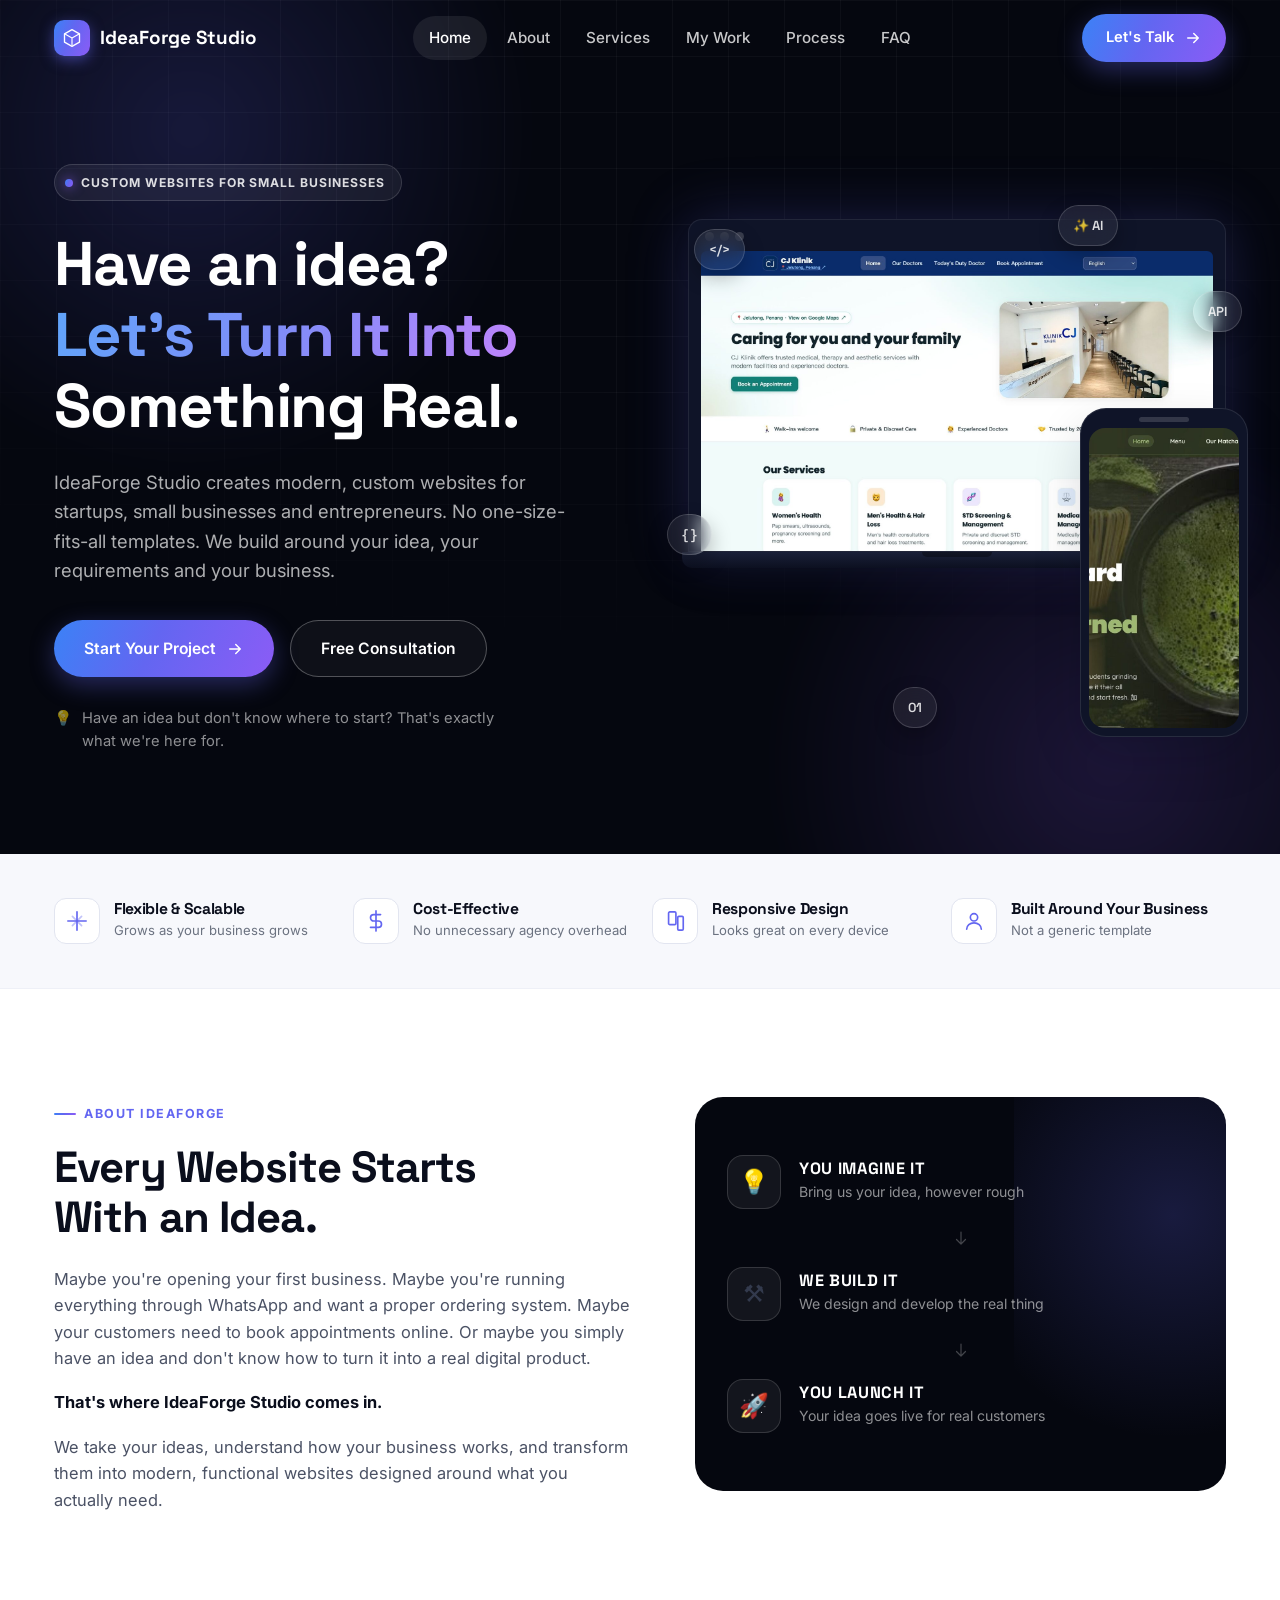
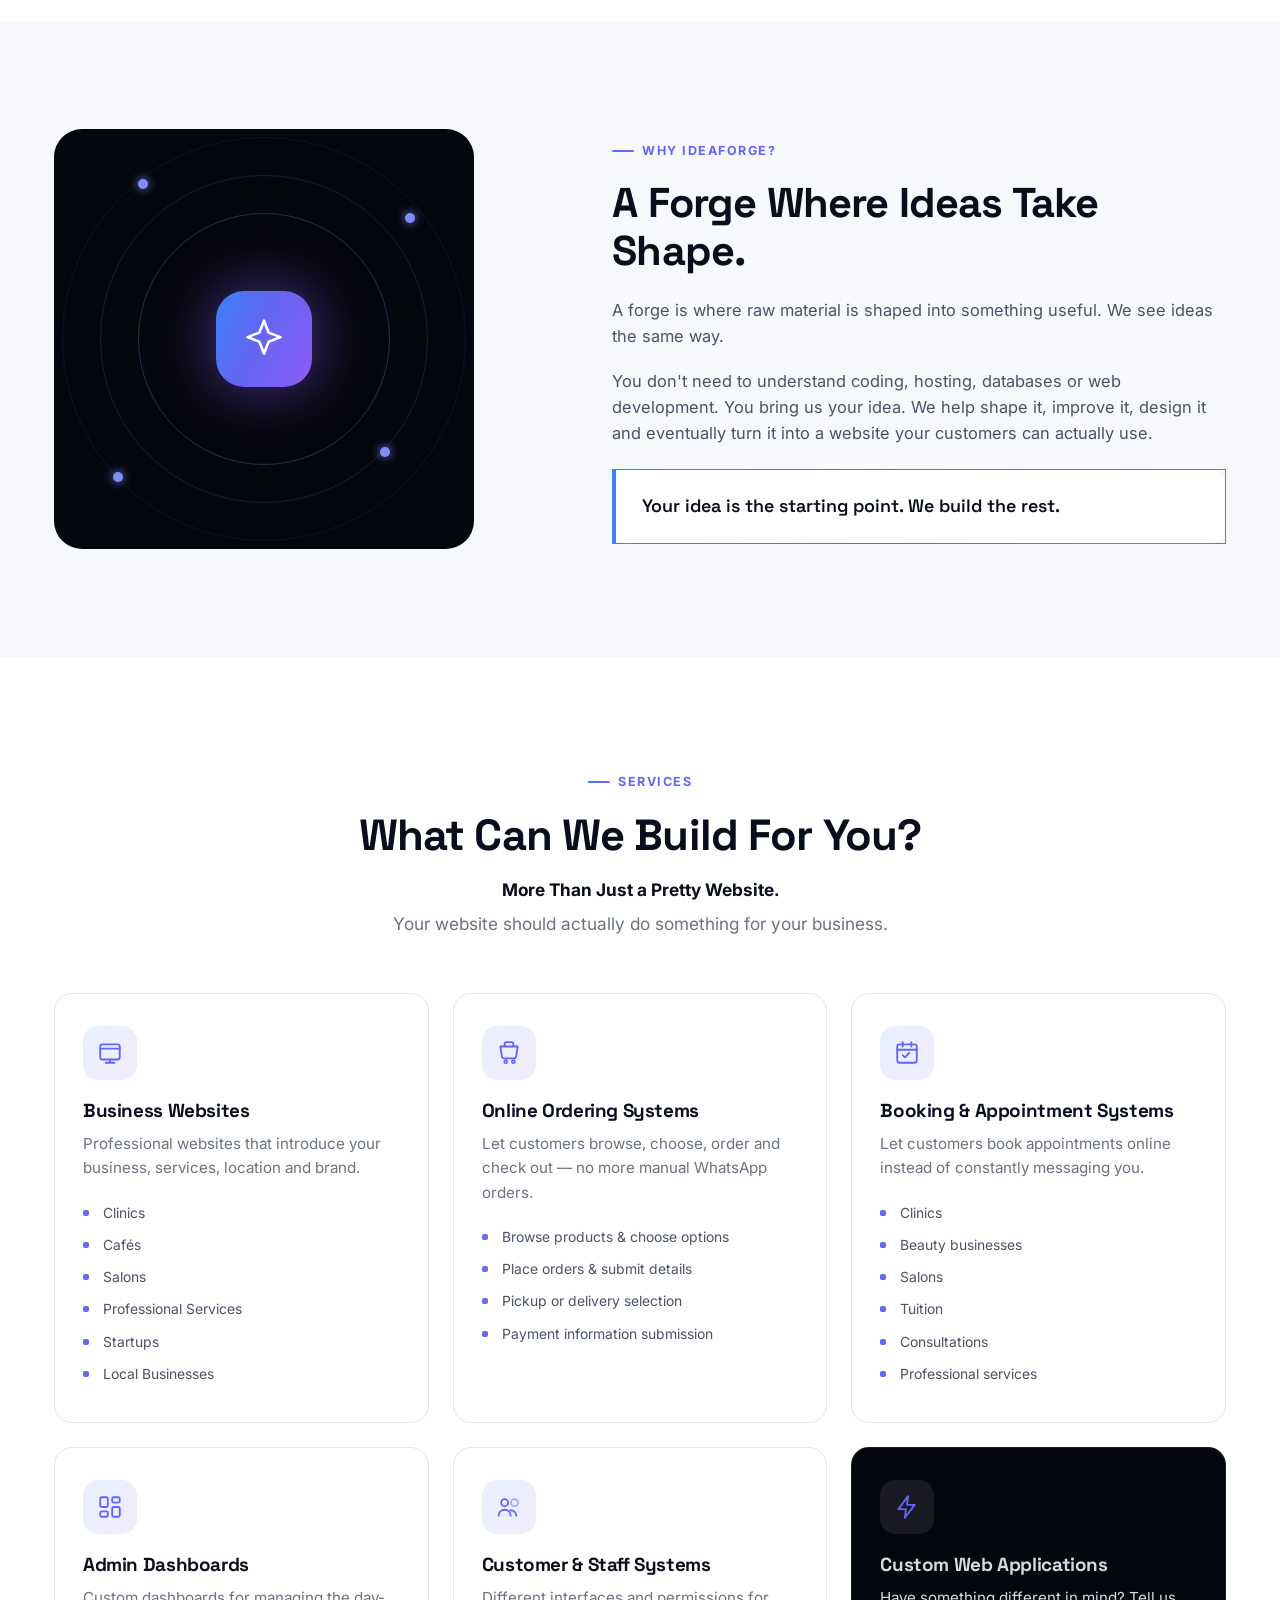
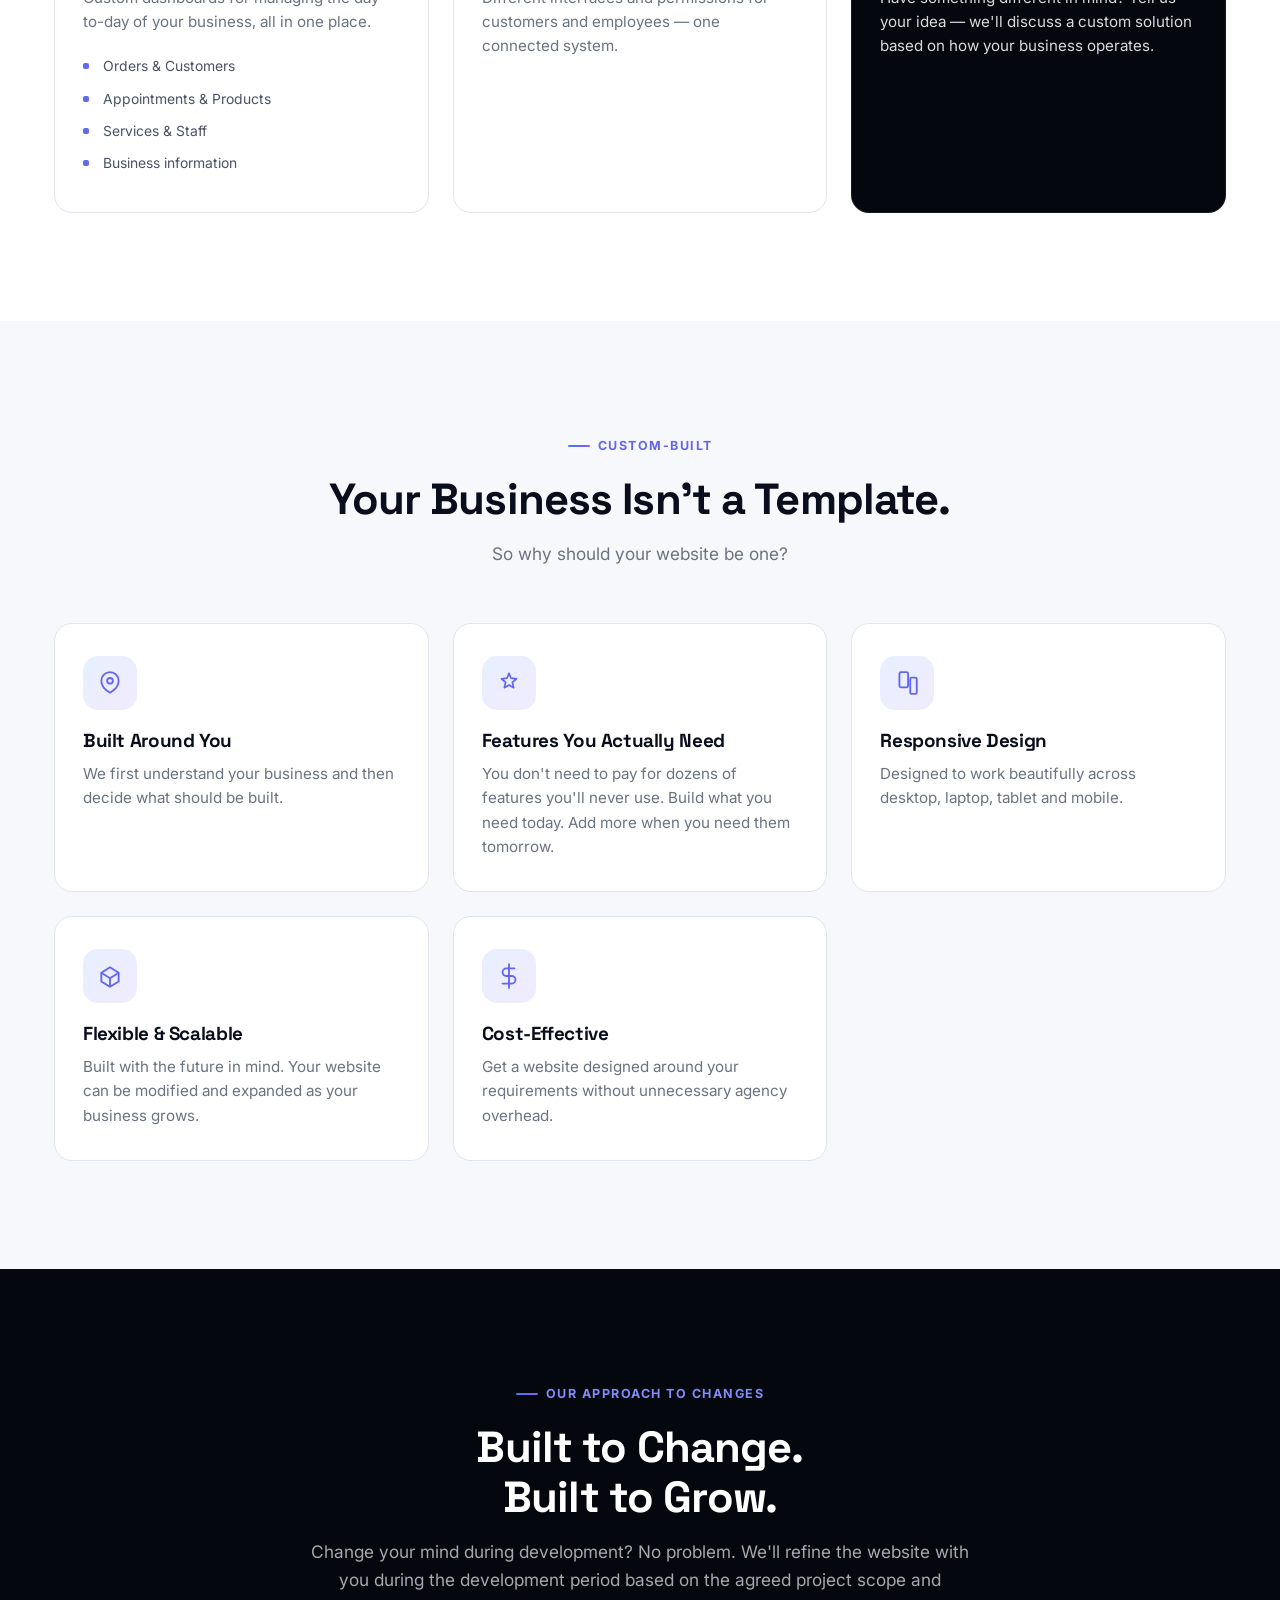
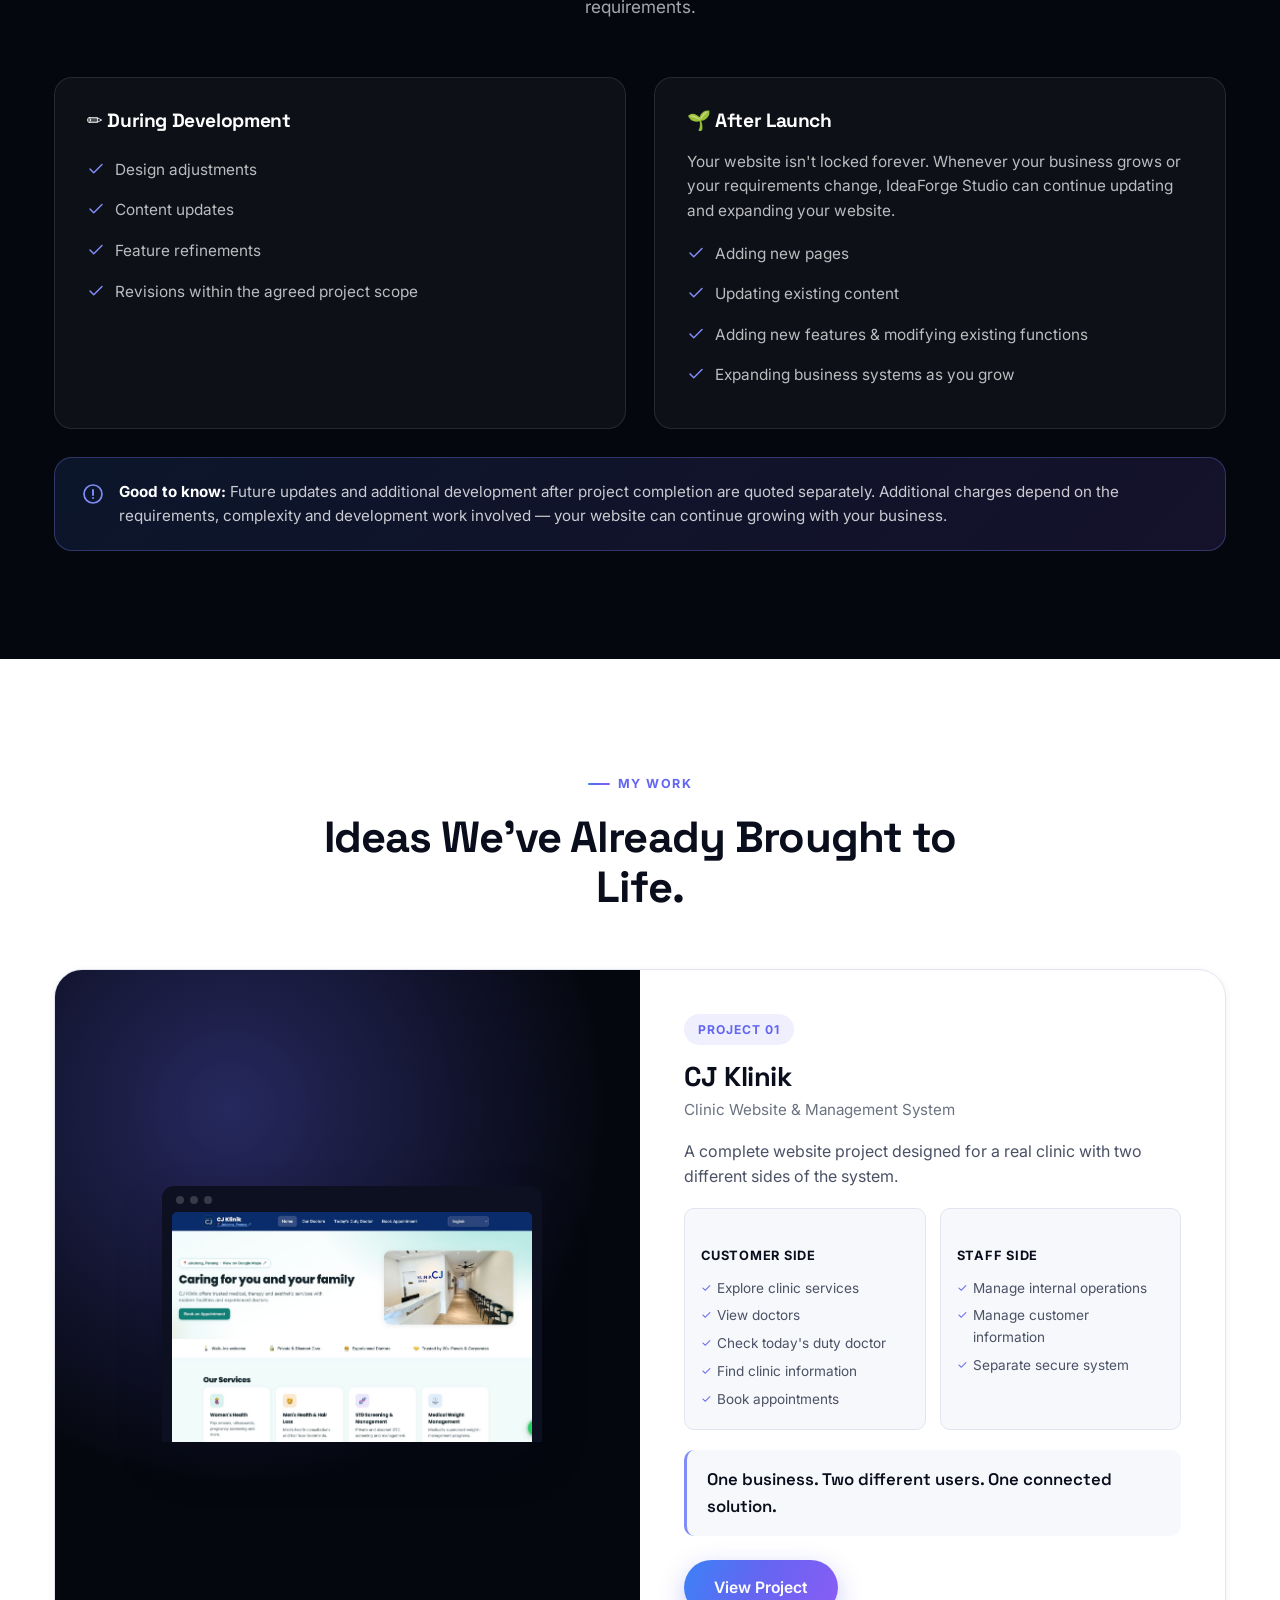
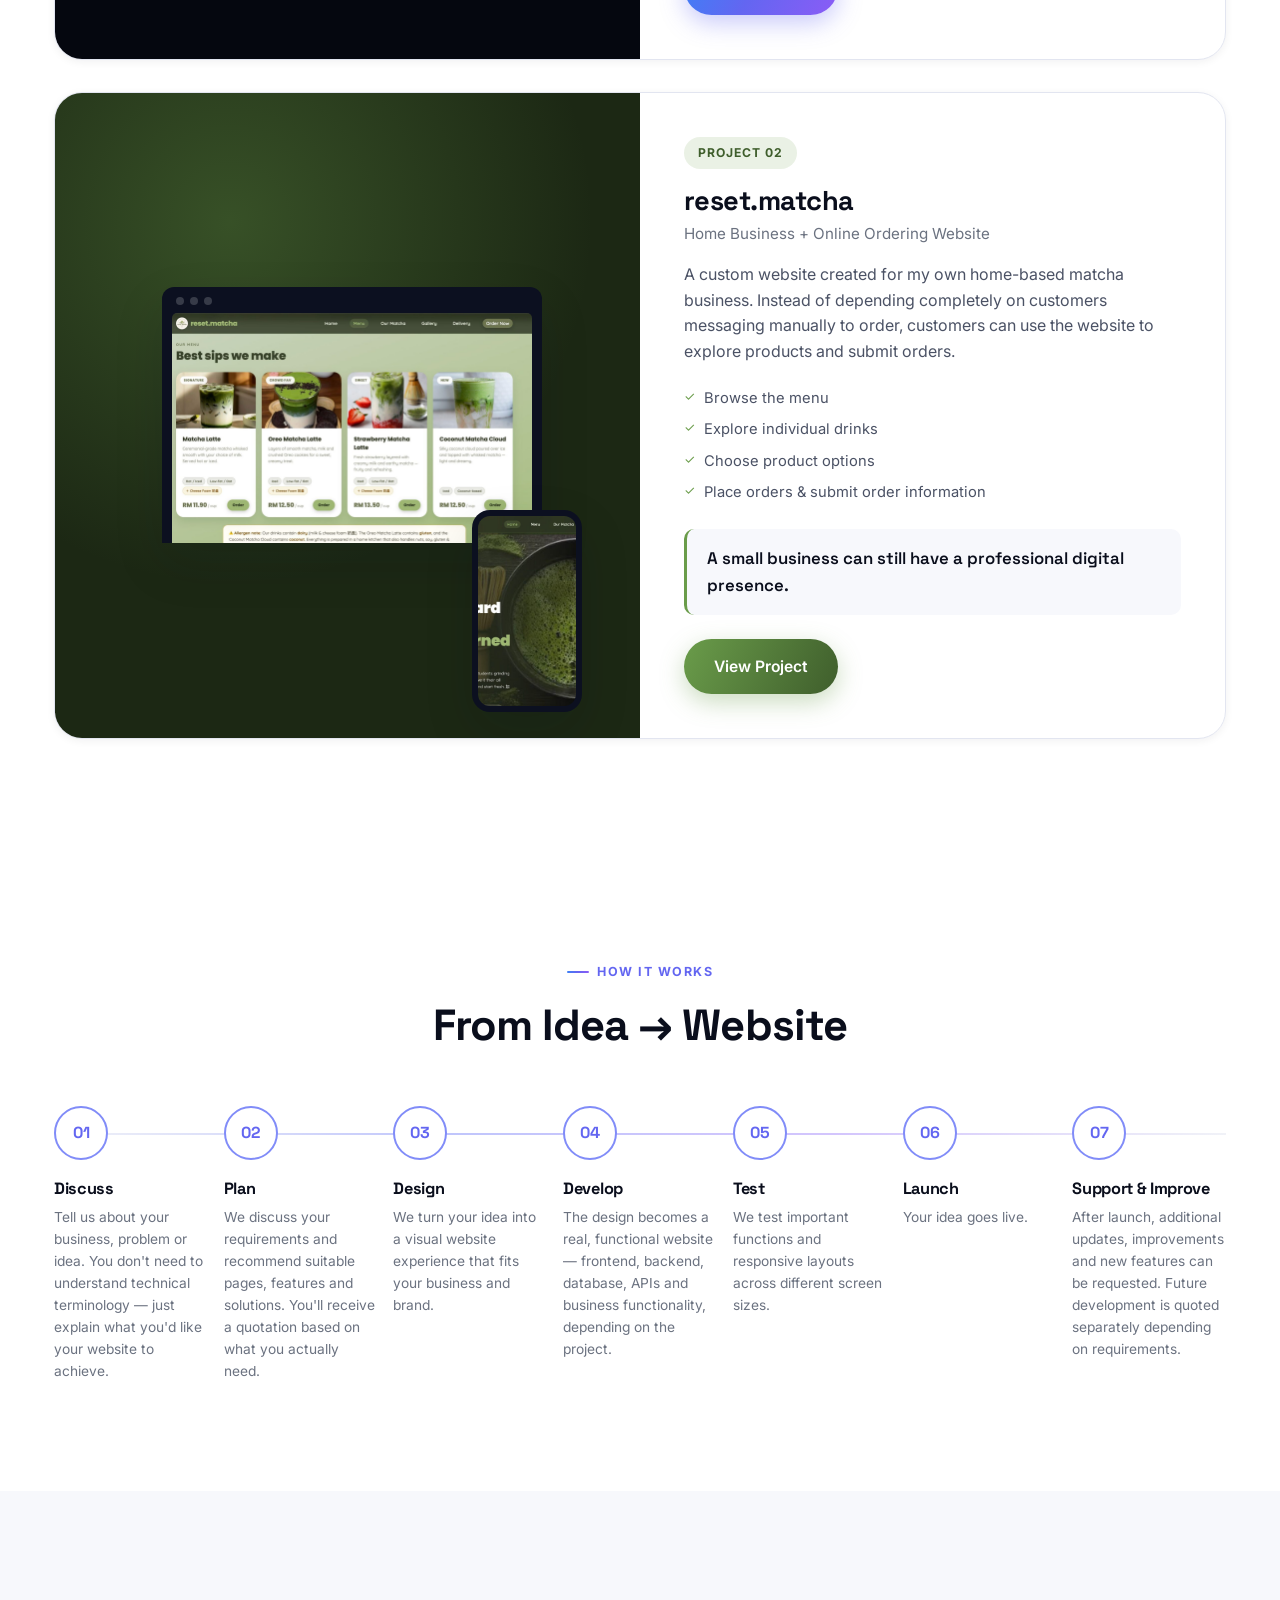
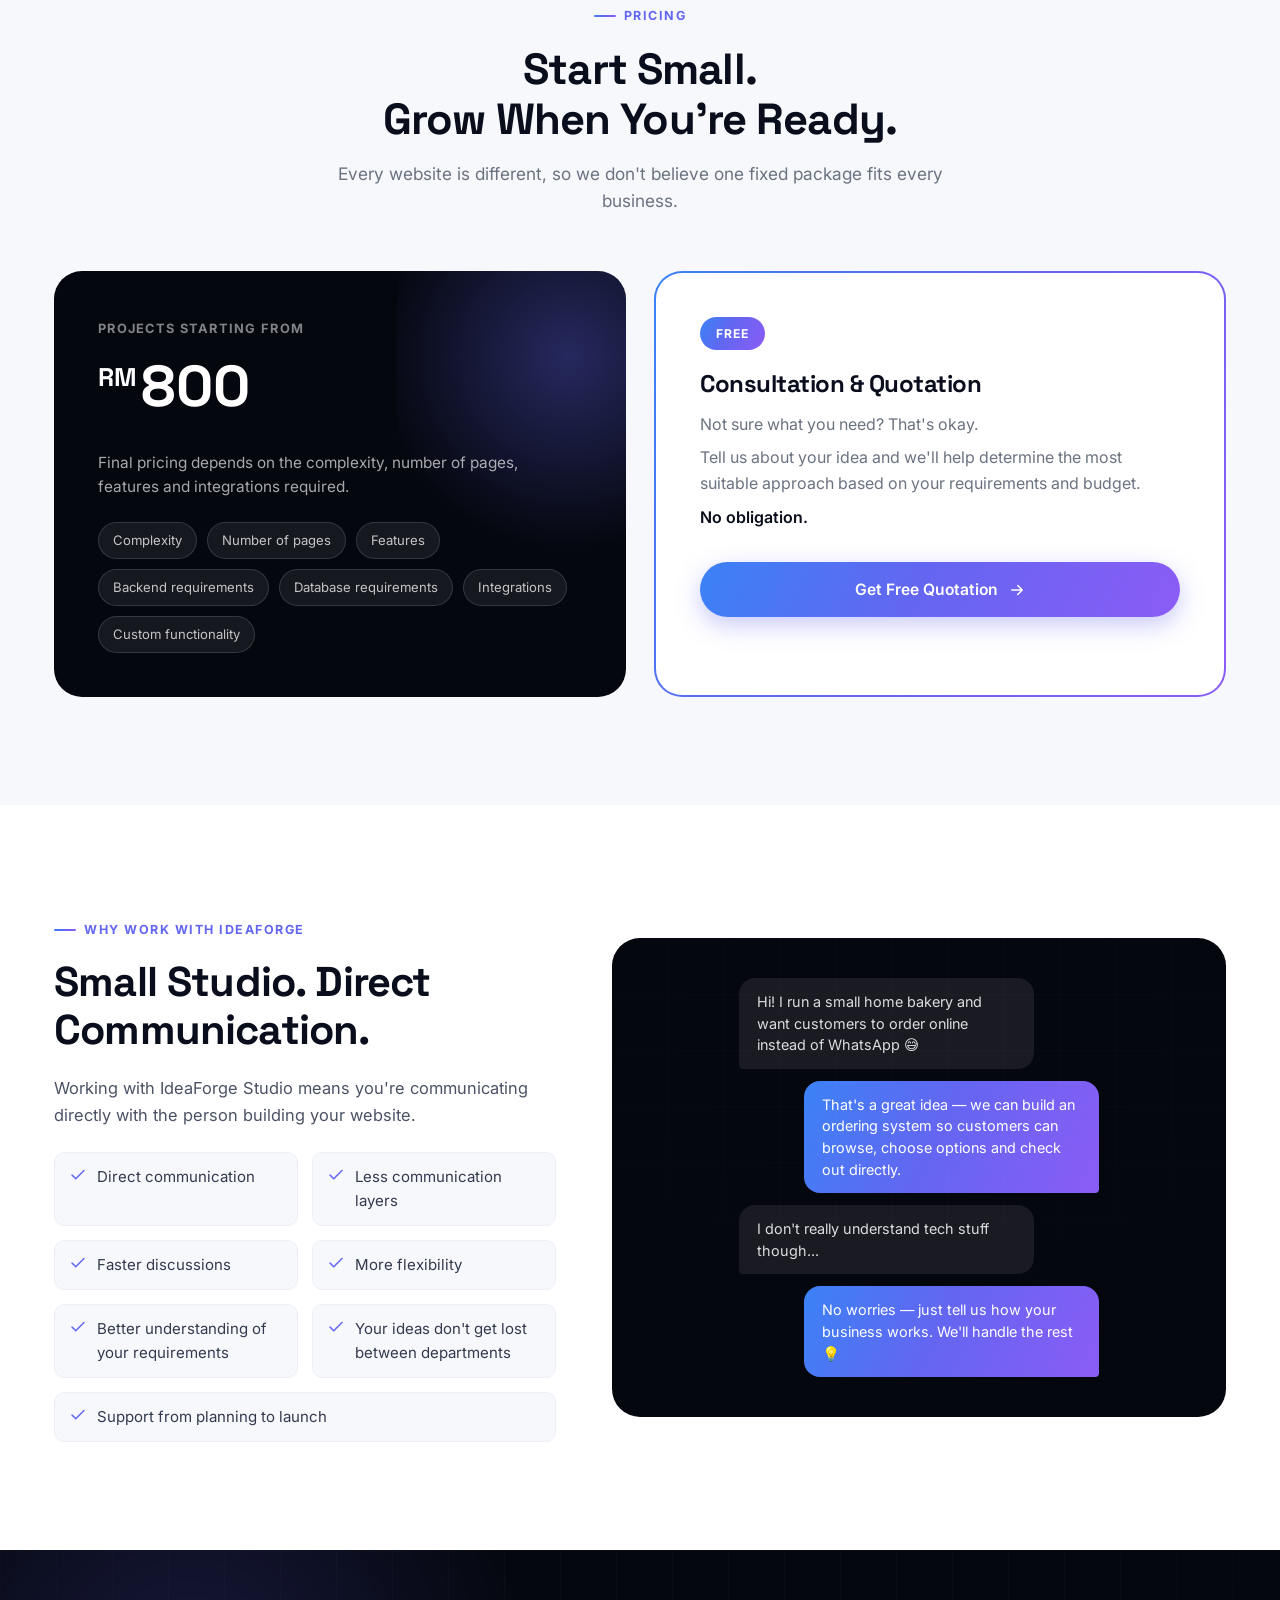
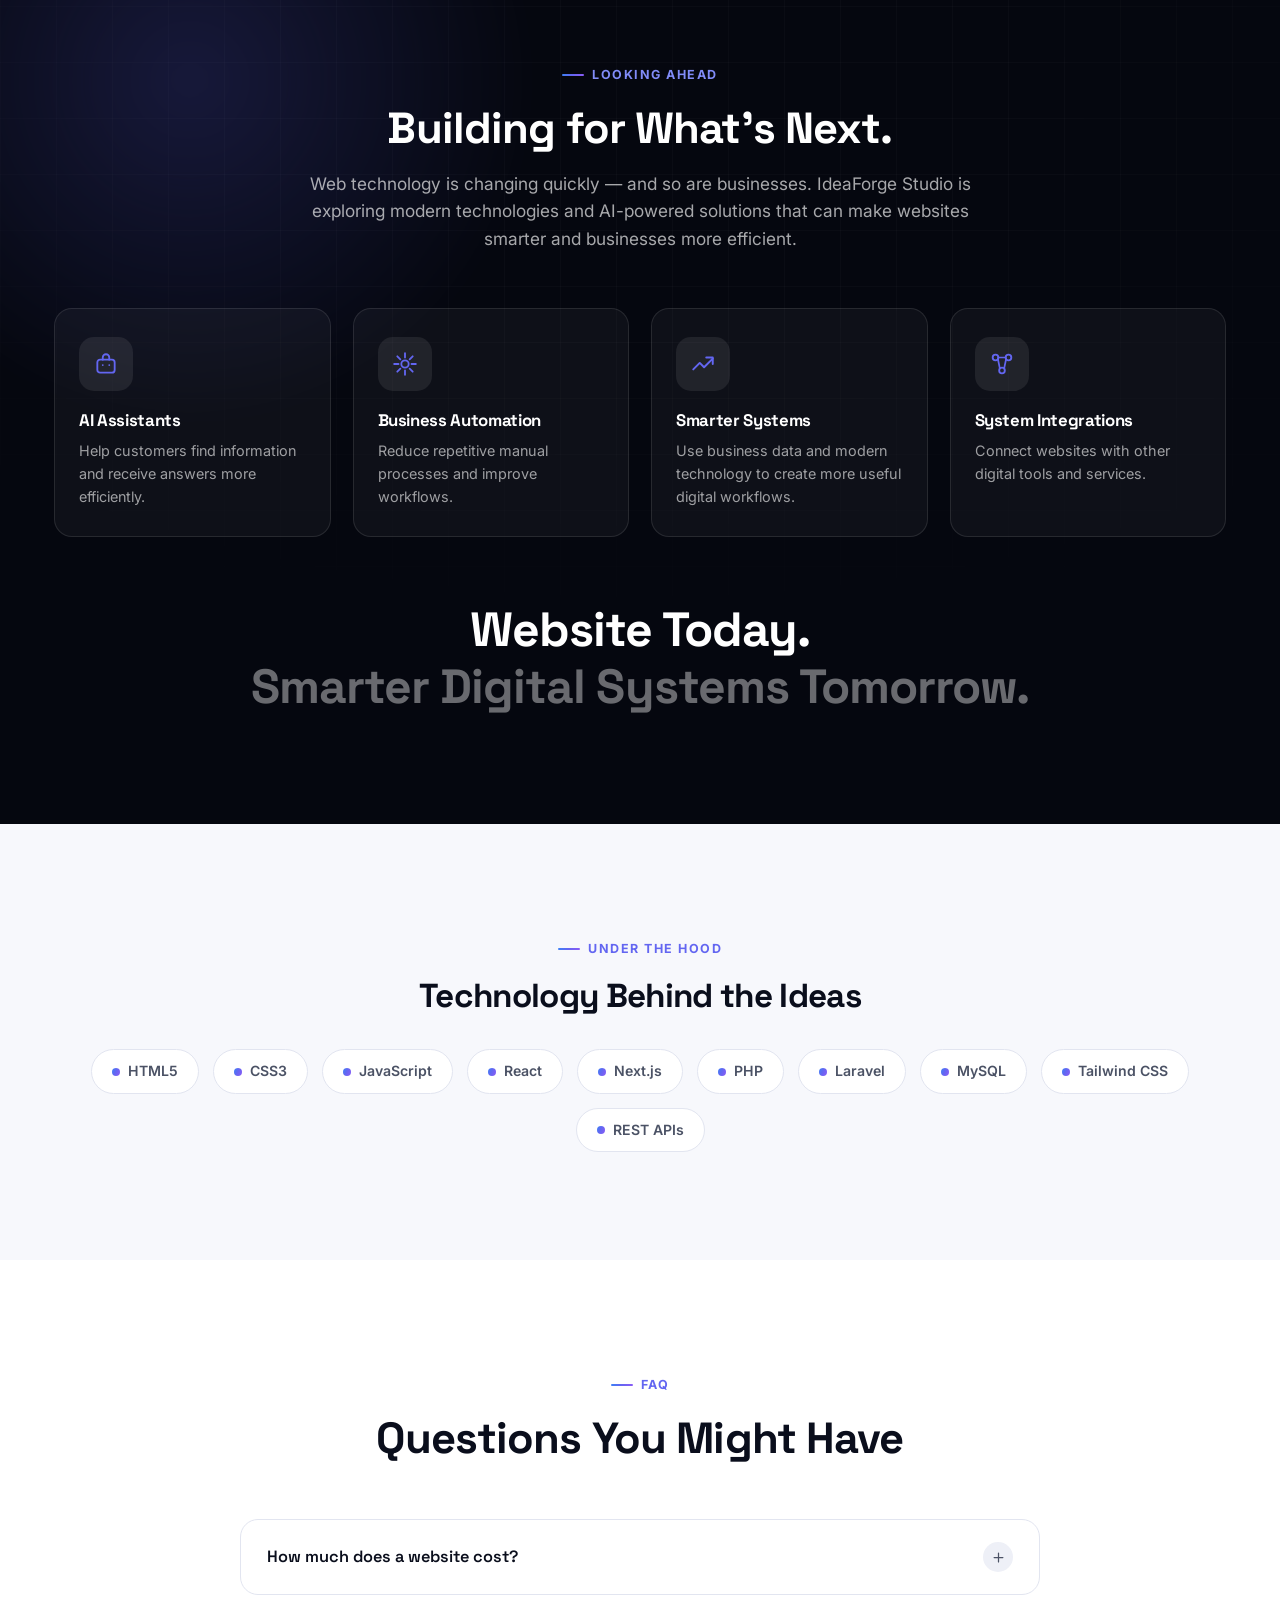
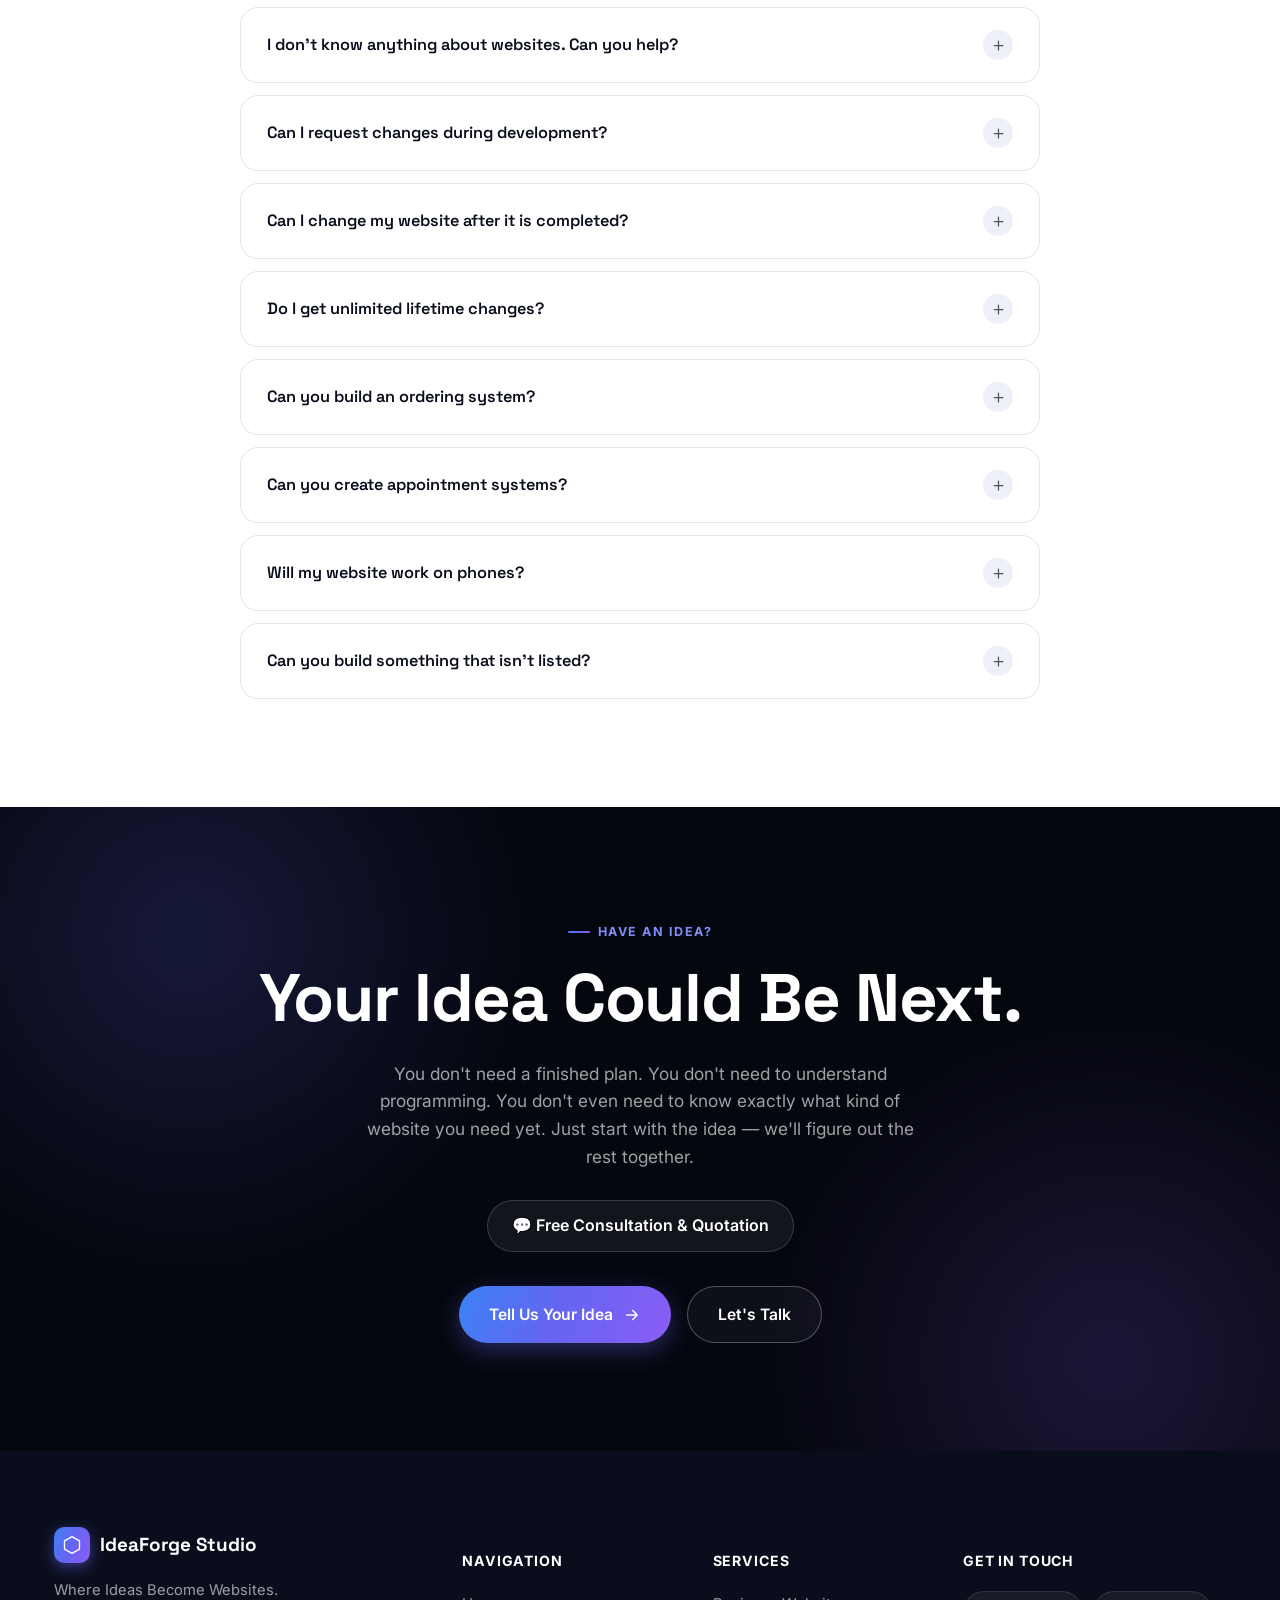
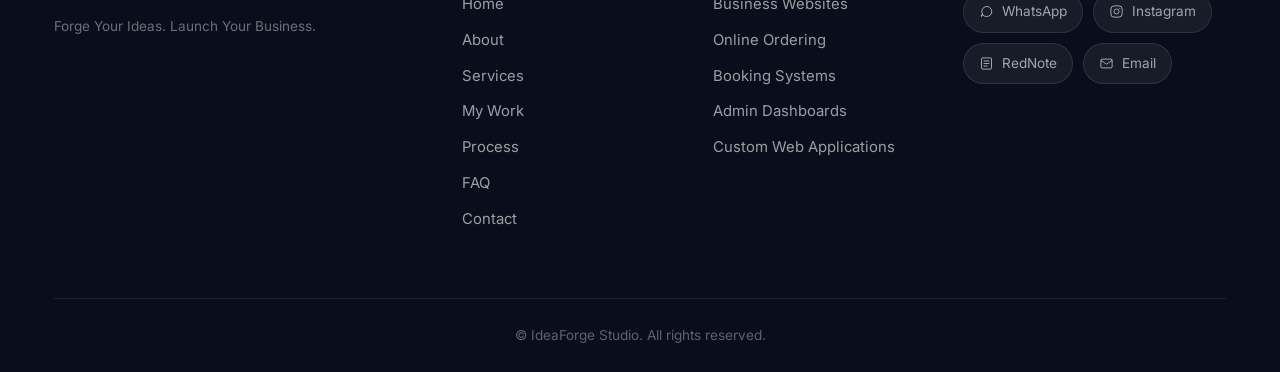
==== index.html @ 84e97a8a "Add files via upload" ====
<!DOCTYPE html>
<html lang="en">
<head>
<meta charset="UTF-8">
<meta name="viewport" content="width=device-width, initial-scale=1.0">
<title>IdeaForge Studio — Custom Websites for Startups &amp; Small Businesses</title>
<meta name="description" content="IdeaForge Studio builds custom websites, ordering systems, booking systems and admin dashboards for startups and small businesses. Projects start from RM800 with a free consultation and quotation.">
<meta name="keywords" content="web development studio, custom website, small business website, ordering system, booking system, admin dashboard, Malaysia web developer">
<meta name="author" content="IdeaForge Studio">

<!-- Open Graph -->
<meta property="og:type" content="website">
<meta property="og:title" content="IdeaForge Studio — Where Ideas Become Websites.">
<meta property="og:description" content="Custom websites, ordering systems, booking systems and admin dashboards for startups and small businesses. Projects start from RM800.">
<meta property="og:image" content="[data-uri]">

<meta name="theme-color" content="#05070f">
<link rel="icon" href="data:image/svg+xml,%3Csvg xmlns='http://www.w3.org/2000/svg' viewBox='0 0 100 100'%3E%3Cdefs%3E%3ClinearGradient id='g' x1='0' y1='0' x2='1' y2='1'%3E%3Cstop offset='0' stop-color='%233b82f6'/%3E%3Cstop offset='1' stop-color='%238b5cf6'/%3E%3C/linearGradient%3E%3C/defs%3E%3Crect rx='22' width='100' height='100' fill='url(%23g)'/%3E%3Ctext x='50' y='68' font-size='58' text-anchor='middle' fill='white' font-family='sans-serif' font-weight='bold'%3EI%3C/text%3E%3C/svg%3E">

<link rel="preconnect" href="https://fonts.googleapis.com">
<link rel="preconnect" href="https://fonts.gstatic.com" crossorigin>
<link href="https://fonts.googleapis.com/css2?family=Inter:wght@400;500;600;700;800&family=Space+Grotesk:wght@500;600;700&display=swap" rel="stylesheet">

<style>
/* ==========================================================================
   IdeaForge Studio — Stylesheet
   Where Ideas Become Websites.
   ========================================================================== */

/* -------------------------------- Reset -------------------------------- */
*, *::before, *::after { box-sizing: border-box; }
html, body, h1, h2, h3, h4, p, ul, ol, li, figure, blockquote { margin: 0; padding: 0; }
ul, ol { list-style: none; }
img, svg { display: block; max-width: 100%; }
a { color: inherit; text-decoration: none; }
button, input, textarea { font: inherit; color: inherit; }
button { cursor: pointer; background: none; border: none; }

/* ------------------------------ Variables ------------------------------- */
:root {
  /* Core palette */
  --navy-950: #05070f;
  --navy-900: #0a0e1c;
  --navy-800: #0f1428;
  --navy-700: #161d38;
  --navy-600: #1f2947;
  --indigo-500: #6366f1;
  --indigo-400: #818cf8;
  --blue-500: #3b82f6;
  --blue-400: #60a5fa;
  --violet-500: #8b5cf6;
  --violet-400: #a78bfa;
  --white: #ffffff;
  --gray-50: #f7f8fc;
  --gray-100: #eef0f7;
  --gray-200: #e2e5f0;
  --gray-300: #cbd1e1;
  --gray-500: #6b7280;
  --gray-600: #4b5265;
  --gray-700: #333a4d;

  /* Matcha (portfolio-only accent, NOT brand color) */
  --matcha-500: #6a9c4a;
  --matcha-700: #3f5e2c;
  --matcha-900: #1c2814;

  /* Gradients */
  --grad-primary: linear-gradient(115deg, #3b82f6 0%, #6366f1 45%, #8b5cf6 100%);
  --grad-primary-hover: linear-gradient(115deg, #2f6fe0 0%, #5457e0 45%, #7c46e0 100%);
  --grad-text: linear-gradient(115deg, #60a5fa 0%, #818cf8 50%, #c084fc 100%);
  --grad-radial-glow: radial-gradient(circle, rgba(99,102,241,0.35) 0%, rgba(99,102,241,0) 70%);
  --grad-border: linear-gradient(135deg, rgba(99,102,241,0.6), rgba(139,92,246,0.2));

  /* Elevation */
  --shadow-sm: 0 2px 8px rgba(10, 14, 28, 0.06);
  --shadow-md: 0 8px 24px rgba(10, 14, 28, 0.10);
  --shadow-lg: 0 20px 50px rgba(10, 14, 28, 0.14);
  --shadow-glow: 0 0 60px rgba(99, 102, 241, 0.25);

  /* Type */
  --font-display: 'Space Grotesk', 'Inter', system-ui, sans-serif;
  --font-body: 'Inter', system-ui, -apple-system, sans-serif;

  /* Layout */
  --container: 1220px;
  --radius-sm: 10px;
  --radius-md: 18px;
  --radius-lg: 28px;
  --radius-full: 999px;

  --nav-h: 76px;
}

/* -------------------------------- Base ---------------------------------- */
html { scroll-behavior: smooth; }
@media (prefers-reduced-motion: reduce) {
  html { scroll-behavior: auto; }
  *, *::before, *::after { animation-duration: 0.001ms !important; animation-iteration-count: 1 !important; transition-duration: 0.001ms !important; scroll-behavior: auto !important; }
}

body {
  font-family: var(--font-body);
  color: var(--gray-700);
  background: var(--white);
  line-height: 1.6;
  -webkit-font-smoothing: antialiased;
  overflow-x: hidden;
}

h1, h2, h3, h4 {
  font-family: var(--font-display);
  color: var(--navy-900);
  line-height: 1.15;
  letter-spacing: -0.02em;
  font-weight: 700;
}

.container {
  width: 100%;
  max-width: var(--container);
  margin: 0 auto;
  padding: 0 24px;
}

section { position: relative; }

.section-pad { padding: 108px 0; }
@media (max-width: 768px) {
  .section-pad { padding: 72px 0; }
}

.grad-text {
  background: var(--grad-text);
  -webkit-background-clip: text;
  background-clip: text;
  color: transparent;
}

.eyebrow {
  display: inline-flex;
  align-items: center;
  gap: 8px;
  font-size: 12.5px;
  font-weight: 700;
  letter-spacing: 0.12em;
  text-transform: uppercase;
  color: var(--indigo-500);
  margin-bottom: 18px;
}
.eyebrow::before {
  content: '';
  width: 22px;
  height: 2px;
  background: var(--grad-primary);
  border-radius: 2px;
  display: inline-block;
}

.section-head {
  max-width: 680px;
  margin-bottom: 56px;
}
.section-head.center { margin-left: auto; margin-right: auto; text-align: center; }
.section-head h2 { font-size: clamp(2rem, 3.4vw, 2.85rem); margin-bottom: 16px; }
.section-head p { font-size: 1.08rem; color: var(--gray-500); }

.section-head.on-dark h2 { color: var(--white); }
.section-head.on-dark p { color: rgba(255,255,255,0.65); }
.section-head.on-dark .eyebrow { color: var(--indigo-400); }

/* Subtle grid / dot background pattern helper */
.pattern-grid {
  background-image:
    linear-gradient(rgba(99,102,241,0.06) 1px, transparent 1px),
    linear-gradient(90deg, rgba(99,102,241,0.06) 1px, transparent 1px);
  background-size: 44px 44px;
}
.pattern-dots {
  background-image: radial-gradient(rgba(99,102,241,0.18) 1.4px, transparent 1.4px);
  background-size: 26px 26px;
}

/* ------------------------------- Buttons -------------------------------- */
.btn {
  display: inline-flex;
  align-items: center;
  justify-content: center;
  gap: 10px;
  padding: 15px 30px;
  border-radius: var(--radius-full);
  font-weight: 600;
  font-size: 0.98rem;
  white-space: nowrap;
  transition: transform 0.28s cubic-bezier(.2,.8,.2,1), box-shadow 0.28s ease, background 0.28s ease, color 0.28s ease, border-color .28s ease;
  will-change: transform;
}
.btn svg { width: 18px; height: 18px; flex-shrink: 0; transition: transform 0.3s ease; }

.btn-primary {
  background: var(--grad-primary);
  color: var(--white);
  box-shadow: 0 8px 24px rgba(99,102,241,0.35);
}
.btn-primary:hover {
  transform: translateY(-3px);
  box-shadow: 0 14px 34px rgba(99,102,241,0.45);
}
.btn-primary:hover svg { transform: translateX(3px); }

.btn-secondary {
  background: rgba(255,255,255,0.06);
  color: var(--navy-900);
  border: 1.5px solid var(--gray-200);
}
.btn-secondary:hover {
  border-color: var(--indigo-400);
  transform: translateY(-3px);
  box-shadow: var(--shadow-md);
}

.btn-ghost-light {
  color: var(--white);
  border: 1.5px solid rgba(255,255,255,0.28);
  background: rgba(255,255,255,0.04);
}
.btn-ghost-light:hover {
  border-color: rgba(255,255,255,0.6);
  transform: translateY(-3px);
  background: rgba(255,255,255,0.09);
}

.btn-block { width: 100%; }

/* -------------------------------- Navbar --------------------------------- */
.navbar {
  position: fixed;
  top: 0; left: 0; right: 0;
  z-index: 900;
  height: var(--nav-h);
  display: flex;
  align-items: center;
  background: rgba(5, 7, 15, 0.0);
  transition: background 0.35s ease, box-shadow 0.35s ease, backdrop-filter 0.35s ease, height 0.35s ease;
}
.navbar.is-scrolled {
  background: rgba(8, 10, 22, 0.72);
  backdrop-filter: blur(16px) saturate(140%);
  -webkit-backdrop-filter: blur(16px) saturate(140%);
  box-shadow: 0 1px 0 rgba(255,255,255,0.06), 0 10px 30px rgba(5,7,15,0.35);
  height: 68px;
}
.navbar .container {
  display: flex;
  align-items: center;
  justify-content: space-between;
  gap: 24px;
}

.brand {
  display: flex;
  align-items: center;
  gap: 10px;
  font-family: var(--font-display);
  font-weight: 700;
  font-size: 1.18rem;
  color: var(--white);
}
.brand-mark {
  width: 36px; height: 36px;
  border-radius: 10px;
  background: var(--grad-primary);
  display: flex; align-items: center; justify-content: center;
  box-shadow: 0 4px 14px rgba(99,102,241,0.5);
  flex-shrink: 0;
}
.brand-mark svg { width: 20px; height: 20px; color: white; }

.nav-links {
  display: flex;
  align-items: center;
  gap: 4px;
}
.nav-links a {
  color: rgba(255,255,255,0.78);
  font-size: 0.95rem;
  font-weight: 500;
  padding: 10px 16px;
  border-radius: var(--radius-full);
  transition: color 0.25s ease, background 0.25s ease;
}
.nav-links a:hover, .nav-links a.active {
  color: var(--white);
  background: rgba(255,255,255,0.08);
}

.nav-cta { display: flex; align-items: center; gap: 14px; }
.nav-cta .btn-primary { padding: 12px 24px; font-size: 0.92rem; }

.hamburger {
  display: none;
  width: 42px; height: 42px;
  border-radius: 10px;
  align-items: center; justify-content: center;
  background: rgba(255,255,255,0.08);
  flex-direction: column;
  gap: 5px;
}
.hamburger span {
  width: 20px; height: 2px;
  background: var(--white);
  border-radius: 2px;
  transition: transform 0.3s ease, opacity 0.3s ease;
}
.hamburger.is-active span:nth-child(1) { transform: translateY(7px) rotate(45deg); }
.hamburger.is-active span:nth-child(2) { opacity: 0; }
.hamburger.is-active span:nth-child(3) { transform: translateY(-7px) rotate(-45deg); }

.mobile-menu {
  position: fixed;
  inset: 0;
  z-index: 890;
  background: rgba(6, 8, 18, 0.98);
  backdrop-filter: blur(20px);
  display: flex;
  flex-direction: column;
  justify-content: center;
  padding: 32px;
  transform: translateY(-100%);
  opacity: 0;
  transition: transform 0.4s cubic-bezier(.2,.8,.2,1), opacity 0.4s ease;
  pointer-events: none;
}
.mobile-menu.is-open {
  transform: translateY(0);
  opacity: 1;
  pointer-events: auto;
}
.mobile-menu a {
  display: block;
  font-family: var(--font-display);
  font-size: 1.9rem;
  font-weight: 600;
  color: var(--white);
  padding: 14px 0;
  border-bottom: 1px solid rgba(255,255,255,0.08);
}
.mobile-menu .btn-primary { margin-top: 28px; }

@media (max-width: 980px) {
  .nav-links { display: none; }
  .nav-cta .btn-primary { display: none; }
  .hamburger { display: flex; }
}

/* --------------------------------- Hero ---------------------------------- */
.hero {
  position: relative;
  padding: calc(var(--nav-h) + 88px) 0 100px;
  background: var(--navy-950);
  overflow: hidden;
  color: var(--white);
}
.hero-bg-grid {
  position: absolute; inset: 0;
  background-image:
    linear-gradient(rgba(255,255,255,0.035) 1px, transparent 1px),
    linear-gradient(90deg, rgba(255,255,255,0.035) 1px, transparent 1px);
  background-size: 56px 56px;
  mask-image: radial-gradient(ellipse 80% 60% at 50% 20%, black 40%, transparent 100%);
  pointer-events: none;
}
.hero-glow {
  position: absolute;
  width: 700px; height: 700px;
  border-radius: 50%;
  filter: blur(10px);
  pointer-events: none;
  opacity: 0.55;
}
.hero-glow.one { background: var(--grad-radial-glow); top: -220px; left: -160px; }
.hero-glow.two {
  background: radial-gradient(circle, rgba(139,92,246,0.32) 0%, rgba(139,92,246,0) 70%);
  bottom: -260px; right: -180px;
}

.hero .container {
  position: relative;
  z-index: 2;
  display: grid;
  grid-template-columns: 1.05fr 0.95fr;
  gap: 40px;
  align-items: center;
}

.hero-badge {
  display: inline-flex;
  align-items: center;
  gap: 8px;
  padding: 8px 16px 8px 10px;
  border-radius: var(--radius-full);
  background: rgba(255,255,255,0.06);
  border: 1px solid rgba(255,255,255,0.14);
  font-size: 0.76rem;
  font-weight: 700;
  letter-spacing: 0.08em;
  text-transform: uppercase;
  color: rgba(255,255,255,0.85);
  margin-bottom: 28px;
}
.hero-badge .dot {
  width: 8px; height: 8px; border-radius: 50%;
  background: var(--grad-primary);
  box-shadow: 0 0 12px rgba(139,92,246,0.9);
}

.hero h1 {
  color: var(--white);
  font-size: clamp(2.5rem, 5vw, 3.85rem);
  margin-bottom: 26px;
}

.hero-sub {
  font-size: 1.15rem;
  color: rgba(255,255,255,0.68);
  max-width: 520px;
  margin-bottom: 34px;
}

.hero-ctas {
  display: flex;
  flex-wrap: wrap;
  gap: 16px;
  margin-bottom: 30px;
}

.hero-note {
  display: flex;
  gap: 10px;
  align-items: flex-start;
  font-size: 0.92rem;
  color: rgba(255,255,255,0.55);
  max-width: 440px;
}

/* Hero visual: device mockups */
.hero-visual {
  position: relative;
  min-height: 480px;
}

.floating-chip {
  position: absolute;
  display: flex;
  align-items: center;
  gap: 8px;
  padding: 9px 14px;
  border-radius: var(--radius-full);
  background: rgba(255,255,255,0.07);
  border: 1px solid rgba(255,255,255,0.16);
  backdrop-filter: blur(10px);
  font-family: var(--font-display);
  font-size: 0.82rem;
  font-weight: 600;
  color: rgba(255,255,255,0.85);
  box-shadow: 0 8px 20px rgba(0,0,0,0.25);
  animation: float 6s ease-in-out infinite;
  z-index: 3;
}
.floating-chip svg { width: 15px; height: 15px; color: var(--indigo-400); }
.chip-1 { top: 2%; left: 1%; animation-delay: 0s; }
.chip-2 { top: -3%; right: 20%; animation-delay: 1.2s; }
.chip-3 { bottom: 30%; left: -4%; animation-delay: 2.1s; }
.chip-4 { bottom: -6%; left: 38%; animation-delay: 0.6s; }
.chip-5 { top: 15%; right: -3%; animation-delay: 1.8s; }

@keyframes float {
  0%, 100% { transform: translateY(0px); }
  50% { transform: translateY(-14px); }
}

.laptop-mock {
  position: relative;
  z-index: 2;
  margin: 0 auto;
  width: 100%;
  max-width: 560px;
}
.laptop-screen {
  background: var(--navy-800);
  border-radius: 14px 14px 0 0;
  padding: 12px 12px 0;
  box-shadow: var(--shadow-lg), var(--shadow-glow);
  border: 1px solid rgba(255,255,255,0.08);
}
.laptop-screen .browser-bar {
  display: flex;
  align-items: center;
  gap: 6px;
  padding: 0 4px 10px;
}
.browser-bar span { width: 9px; height: 9px; border-radius: 50%; background: rgba(255,255,255,0.18); }
.laptop-screen img {
  width: 100%;
  border-radius: 6px 6px 0 0;
  display: block;
  object-fit: cover;
  object-position: top;
  height: 300px;
}
.laptop-base {
  height: 16px;
  background: linear-gradient(180deg, #1a2038, #0c1020);
  border-radius: 0 0 10px 10px;
  position: relative;
  margin: 0 -6px;
}
.laptop-base::after {
  content: '';
  position: absolute;
  left: 50%; top: 0;
  transform: translateX(-50%);
  width: 70px; height: 5px;
  background: rgba(0,0,0,0.35);
  border-radius: 0 0 6px 6px;
}

.phone-mock {
  position: absolute;
  right: -4%;
  bottom: -8%;
  width: 168px;
  z-index: 4;
  border-radius: 26px;
  padding: 8px;
  background: var(--navy-800);
  box-shadow: var(--shadow-lg);
  border: 1px solid rgba(255,255,255,0.1);
  animation: float 7s ease-in-out infinite;
  animation-delay: 0.4s;
}
.phone-mock .phone-notch {
  width: 50px; height: 5px;
  border-radius: 4px;
  background: rgba(255,255,255,0.15);
  margin: 0 auto 6px;
}
.phone-mock img {
  width: 100%;
  height: 300px;
  object-fit: cover;
  object-position: top;
  border-radius: 16px;
}

@media (max-width: 980px) {
  .hero .container { grid-template-columns: 1fr; }
  .hero-visual { min-height: 380px; margin-top: 20px; }
  .phone-mock { width: 120px; right: 4%; }
  .laptop-screen img, .phone-mock img { height: 220px; }
  .floating-chip { display: none; }
  .chip-1, .chip-2 { display: flex; }
}
@media (max-width: 560px) {
  .hero { padding-top: calc(var(--nav-h) + 56px); }
  .hero-ctas { flex-direction: column; align-items: stretch; }
  .hero-ctas .btn { width: 100%; }
}

/* ------------------------------ Trust strip ------------------------------ */
.trust-strip {
  background: var(--gray-50);
  border-bottom: 1px solid var(--gray-100);
}
.trust-grid {
  display: grid;
  grid-template-columns: repeat(4, 1fr);
  gap: 24px;
  padding: 44px 0;
}
.trust-item {
  display: flex;
  align-items: center;
  gap: 14px;
}
.trust-icon {
  width: 46px; height: 46px;
  border-radius: 12px;
  flex-shrink: 0;
  display: flex; align-items: center; justify-content: center;
  background: var(--white);
  border: 1px solid var(--gray-200);
}
.trust-icon svg {
  width: 22px; height: 22px;
  stroke: url(#iconGradient);
  color: var(--indigo-500);
}
.trust-item h4 { font-size: 0.98rem; font-weight: 700; color: var(--navy-900); margin-bottom: 2px; }
.trust-item p { font-size: 0.82rem; color: var(--gray-500); margin: 0; }

@media (max-width: 900px) {
  .trust-grid { grid-template-columns: repeat(2, 1fr); }
}
@media (max-width: 540px) {
  .trust-grid { grid-template-columns: 1fr; gap: 18px; padding: 32px 0; }
}

/* --------------------------------- About --------------------------------- */
.about-grid {
  display: grid;
  grid-template-columns: 1fr 0.92fr;
  gap: 64px;
  align-items: start;
}
.about-copy p { margin-bottom: 18px; color: var(--gray-600); font-size: 1.03rem; }
.about-copy p:last-child { margin-bottom: 0; }
.about-copy strong { color: var(--navy-900); }

.philosophy-card {
  background: var(--navy-950);
  border-radius: var(--radius-lg);
  padding: 40px 32px;
  position: relative;
  overflow: hidden;
}
.philosophy-card::before {
  content: '';
  position: absolute; inset: -40% -20% auto auto;
  width: 60%; height: 140%;
  background: var(--grad-radial-glow);
  opacity: 0.6;
}
.philosophy-steps { position: relative; z-index: 1; }
.philosophy-step {
  display: flex;
  align-items: center;
  gap: 18px;
  padding: 18px 0;
}
.philosophy-step .p-icon {
  width: 54px; height: 54px;
  border-radius: 16px;
  background: rgba(255,255,255,0.06);
  border: 1px solid rgba(255,255,255,0.14);
  display: flex; align-items: center; justify-content: center;
  font-size: 1.5rem;
  flex-shrink: 0;
}
.philosophy-step h4 {
  color: var(--white);
  font-size: 1.02rem;
  letter-spacing: 0.04em;
  margin-bottom: 3px;
}
.philosophy-step p { color: rgba(255,255,255,0.55); font-size: 0.88rem; margin: 0; }
.philosophy-arrow {
  display: flex;
  justify-content: center;
  color: rgba(255,255,255,0.25);
  padding: 2px 0;
}
.philosophy-arrow svg { width: 18px; height: 18px; }

/* ---------------------------- Why IdeaForge ------------------------------ */
.why-forge {
  background: var(--gray-50);
}
.why-forge-inner {
  display: grid;
  grid-template-columns: 0.9fr 1.1fr;
  gap: 56px;
  align-items: center;
}
.forge-visual {
  position: relative;
  aspect-ratio: 1 / 1;
  max-width: 420px;
  border-radius: var(--radius-lg);
  background: var(--navy-950);
  display: flex;
  align-items: center;
  justify-content: center;
  overflow: hidden;
}
.forge-visual .rings {
  position: absolute;
  inset: 0;
  display: flex; align-items: center; justify-content: center;
}
.forge-ring {
  position: absolute;
  border-radius: 50%;
  border: 1px solid rgba(129,140,248,0.28);
}
.forge-ring.r1 { width: 60%; height: 60%; }
.forge-ring.r2 { width: 78%; height: 78%; border-color: rgba(139,92,246,0.2); }
.forge-ring.r3 { width: 96%; height: 96%; border-color: rgba(99,102,241,0.12); }
.forge-core {
  position: relative;
  z-index: 2;
  width: 96px; height: 96px;
  border-radius: 28px;
  background: var(--grad-primary);
  display: flex; align-items: center; justify-content: center;
  box-shadow: 0 0 60px rgba(139,92,246,0.55);
  animation: pulseGlow 3.4s ease-in-out infinite;
}
.forge-core svg { width: 44px; height: 44px; color: white; }
@keyframes pulseGlow {
  0%, 100% { box-shadow: 0 0 40px rgba(139,92,246,0.4); }
  50% { box-shadow: 0 0 70px rgba(139,92,246,0.7); }
}
.forge-node {
  position: absolute;
  width: 10px; height: 10px;
  border-radius: 50%;
  background: var(--indigo-400);
  box-shadow: 0 0 10px rgba(129,140,248,0.9);
}
.forge-visual .n1 { top: 12%; left: 20%; }
.forge-visual .n2 { top: 20%; right: 14%; }
.forge-visual .n3 { bottom: 16%; left: 14%; }
.forge-visual .n4 { bottom: 22%; right: 20%; }

.why-forge-copy p { color: var(--gray-600); font-size: 1.03rem; margin-bottom: 18px; }
.forge-highlight {
  margin-top: 22px;
  padding: 22px 26px;
  border-radius: var(--radius-md);
  background: var(--white);
  border: 1px solid var(--gray-200);
  border-left: 4px solid transparent;
  border-image: var(--grad-primary) 1;
  font-family: var(--font-display);
  font-weight: 600;
  font-size: 1.12rem;
  color: var(--navy-900);
}

@media (max-width: 900px) {
  .about-grid, .why-forge-inner { grid-template-columns: 1fr; }
  .forge-visual { margin: 0 auto; max-width: 320px; }
}

/* -------------------------------- Cards ---------------------------------- */
.card {
  background: var(--white);
  border: 1px solid var(--gray-200);
  border-radius: var(--radius-md);
  padding: 32px 28px;
  transition: transform 0.35s cubic-bezier(.2,.8,.2,1), box-shadow 0.35s ease, border-color 0.35s ease;
  position: relative;
}
.card:hover {
  transform: translateY(-6px);
  box-shadow: var(--shadow-lg);
  border-color: rgba(99,102,241,0.35);
}
.card-icon {
  width: 54px; height: 54px;
  border-radius: 15px;
  display: flex; align-items: center; justify-content: center;
  background: linear-gradient(135deg, rgba(59,130,246,0.12), rgba(139,92,246,0.12));
  margin-bottom: 20px;
}
.card-icon svg { width: 26px; height: 26px; color: var(--indigo-500); }
.card h3 { font-size: 1.18rem; margin-bottom: 10px; }
.card p { color: var(--gray-500); font-size: 0.95rem; margin: 0; }
.card ul { margin-top: 16px; }
.card ul li {
  font-size: 0.87rem;
  color: var(--gray-600);
  padding: 5px 0 5px 20px;
  position: relative;
}
.card ul li::before {
  content: '';
  position: absolute; left: 0; top: 13px;
  width: 6px; height: 6px; border-radius: 2px;
  background: var(--grad-primary);
}

/* ------------------------------- Services -------------------------------- */
.services-grid {
  display: grid;
  grid-template-columns: repeat(3, 1fr);
  gap: 24px;
}
.services-grid .card.featured {
  background: var(--navy-950);
  border-color: rgba(255,255,255,0.08);
}
.services-grid .card.featured h3,
.services-grid .card.featured p,
.services-grid .card.featured ul li { color: rgba(255,255,255,0.85); }
.services-grid .card.featured ul li { color: rgba(255,255,255,0.6); }
.services-grid .card.featured .card-icon { background: rgba(255,255,255,0.08); }

@media (max-width: 980px) {
  .services-grid { grid-template-columns: repeat(2, 1fr); }
}
@media (max-width: 620px) {
  .services-grid { grid-template-columns: 1fr; }
}

/* ------------------------------ Why Custom -------------------------------- */
.why-custom { background: var(--gray-50); }
.feature-grid {
  display: grid;
  grid-template-columns: repeat(3, 1fr);
  gap: 24px;
}
.feature-grid .card:nth-child(4), .feature-grid .card:nth-child(5) { }
@media (max-width: 980px) { .feature-grid { grid-template-columns: repeat(2, 1fr); } }
@media (max-width: 620px) { .feature-grid { grid-template-columns: 1fr; } }

/* ---------------------------- Revision Policy ----------------------------- */
.policy-section {
  background: var(--navy-950);
  color: var(--white);
  overflow: hidden;
}
.policy-grid {
  display: grid;
  grid-template-columns: 1fr 1fr;
  gap: 28px;
}
.policy-card {
  background: rgba(255,255,255,0.04);
  border: 1px solid rgba(255,255,255,0.1);
  border-radius: var(--radius-md);
  padding: 32px;
}
.policy-card h3 {
  color: var(--white);
  font-size: 1.2rem;
  margin-bottom: 18px;
  display: flex;
  align-items: center;
  gap: 10px;
}
.policy-card ul li {
  display: flex;
  gap: 10px;
  align-items: flex-start;
  padding: 8px 0;
  color: rgba(255,255,255,0.72);
  font-size: 0.96rem;
}
.policy-card ul li svg {
  width: 18px; height: 18px;
  flex-shrink: 0;
  margin-top: 2px;
  color: var(--indigo-400);
}
.policy-note {
  margin-top: 28px;
  padding: 22px 26px;
  border-radius: var(--radius-md);
  background: linear-gradient(135deg, rgba(59,130,246,0.12), rgba(139,92,246,0.12));
  border: 1px solid rgba(129,140,248,0.3);
  display: flex;
  gap: 14px;
  align-items: flex-start;
}
.policy-note svg { width: 24px; height: 24px; color: var(--indigo-400); flex-shrink: 0; margin-top: 2px; }
.policy-note p { color: rgba(255,255,255,0.78); font-size: 0.95rem; margin: 0; }
.policy-note strong { color: var(--white); }

@media (max-width: 820px) { .policy-grid { grid-template-columns: 1fr; } }

/* -------------------------------- Portfolio ------------------------------- */
.portfolio-list { display: flex; flex-direction: column; gap: 32px; }
.project-card {
  border-radius: var(--radius-lg);
  overflow: hidden;
  display: grid;
  grid-template-columns: 1fr 1fr;
  border: 1px solid var(--gray-200);
  box-shadow: var(--shadow-sm);
  transition: box-shadow 0.35s ease, transform 0.35s ease;
}
.project-card:hover { box-shadow: var(--shadow-lg); transform: translateY(-4px); }
.project-media {
  position: relative;
  min-height: 380px;
  display: flex;
  align-items: center;
  justify-content: center;
  padding: 40px;
  overflow: hidden;
}
.project-media.theme-navy {
  background: radial-gradient(circle at 30% 20%, rgba(99,102,241,0.35), transparent 55%), var(--navy-950);
}
.project-media.theme-matcha {
  background: radial-gradient(circle at 30% 20%, rgba(106,156,74,0.35), transparent 55%), var(--matcha-900);
}
.project-device {
  position: relative;
  width: 100%;
  max-width: 380px;
  border-radius: 12px 12px 0 0;
  background: #0c1020;
  padding: 10px 10px 0;
  box-shadow: var(--shadow-lg);
}
.project-device .browser-bar { display: flex; gap: 6px; padding: 0 4px 8px; }
.project-device .browser-bar span { width: 8px; height: 8px; border-radius: 50%; background: rgba(255,255,255,0.18); }
.project-device img { width: 100%; height: 230px; object-fit: cover; object-position: top; border-radius: 5px 5px 0 0; }
.project-device-base { height: 12px; background: linear-gradient(180deg, #1a2038, #0a0d1a); border-radius: 0 0 8px 8px; margin: 0 -4px; }

.project-device-phone {
  position: absolute;
  bottom: 26px;
  right: 10%;
  width: 110px;
  border-radius: 18px;
  background: #0c1020;
  padding: 6px;
  box-shadow: var(--shadow-lg);
  z-index: 3;
}
.project-device-phone img { width: 100%; height: 190px; object-fit: cover; object-position: top; border-radius: 12px; }

.project-info { padding: 44px; display: flex; flex-direction: column; }
.project-tag {
  display: inline-block;
  align-self: flex-start;
  font-size: 0.76rem;
  font-weight: 700;
  letter-spacing: 0.08em;
  text-transform: uppercase;
  padding: 6px 14px;
  border-radius: var(--radius-full);
  margin-bottom: 16px;
}
.theme-navy-tag { color: var(--indigo-500); background: rgba(99,102,241,0.1); }
.theme-matcha-tag { color: var(--matcha-700); background: rgba(106,156,74,0.14); }

.project-info h3 { font-size: 1.7rem; margin-bottom: 6px; }
.project-info .project-cat { color: var(--gray-500); font-size: 0.95rem; margin-bottom: 16px; }
.project-info p.project-desc { color: var(--gray-600); margin-bottom: 18px; }

.project-sides {
  display: grid;
  grid-template-columns: 1fr 1fr;
  gap: 14px;
  margin-bottom: 20px;
}
.project-side {
  background: var(--gray-50);
  border: 1px solid var(--gray-200);
  border-radius: var(--radius-sm);
  padding: 16px;
}
.project-side h5 { font-size: 0.8rem; text-transform: uppercase; letter-spacing: 0.06em; color: var(--navy-900); margin-bottom: 8px; }
.project-side ul li { font-size: 0.85rem; color: var(--gray-600); padding: 3px 0 3px 16px; position: relative; }
.project-side ul li::before { content: '✓'; position: absolute; left: 0; color: var(--indigo-500); font-size: 0.75rem; }

.project-list { margin-bottom: 20px; }
.project-list li { font-size: 0.92rem; color: var(--gray-600); padding: 4px 0 4px 20px; position: relative; }
.project-list li::before { content: '✓'; position: absolute; left: 0; color: var(--matcha-500); font-size: 0.8rem; }

.project-highlight {
  font-family: var(--font-display);
  font-weight: 600;
  font-size: 1.05rem;
  color: var(--navy-900);
  padding: 16px 20px;
  background: var(--gray-50);
  border-radius: var(--radius-sm);
  margin-bottom: 24px;
  border-left: 3px solid var(--indigo-400);
}
.theme-matcha-highlight { border-left-color: var(--matcha-500); }

.project-info .btn { align-self: flex-start; margin-top: auto; }
.btn-matcha {
  background: linear-gradient(115deg, #6a9c4a, #3f5e2c);
  color: white;
  box-shadow: 0 8px 24px rgba(106,156,74,0.35);
}
.btn-matcha:hover { transform: translateY(-3px); box-shadow: 0 14px 34px rgba(106,156,74,0.45); }

@media (max-width: 900px) {
  .project-card { grid-template-columns: 1fr; }
  .project-media { min-height: 300px; padding: 28px; }
  .project-info { padding: 32px 28px; }
  .project-sides { grid-template-columns: 1fr; }
}

/* --------------------------------- Process --------------------------------- */
.process-track {
  position: relative;
  display: grid;
  grid-template-columns: repeat(7, 1fr);
  gap: 16px;
}
.process-track::before {
  content: '';
  position: absolute;
  top: 27px; left: 0; right: 0;
  height: 2px;
  background: linear-gradient(90deg, var(--gray-200), var(--indigo-400), var(--violet-400), var(--gray-200));
  opacity: 0.5;
}
.process-step { position: relative; text-align: left; padding-top: 74px; }
.process-num {
  position: absolute;
  top: 0; left: 0;
  width: 54px; height: 54px;
  border-radius: 50%;
  background: var(--white);
  border: 2px solid var(--indigo-400);
  display: flex; align-items: center; justify-content: center;
  font-family: var(--font-display);
  font-weight: 700;
  color: var(--indigo-500);
  z-index: 2;
}
.process-step h4 { font-size: 1.02rem; margin-bottom: 8px; }
.process-step p { font-size: 0.86rem; color: var(--gray-500); margin: 0; }

@media (max-width: 1080px) {
  .process-track { grid-template-columns: 1fr; gap: 0; }
  .process-track::before { top: 0; bottom: 0; left: 27px; right: auto; width: 2px; height: auto; background: linear-gradient(180deg, var(--gray-200), var(--indigo-400), var(--violet-400), var(--gray-200)); }
  .process-step { padding-top: 0; padding-left: 74px; padding-bottom: 36px; }
  .process-num { top: 0; left: 0; }
}

/* -------------------------------- Pricing --------------------------------- */
.pricing-grid {
  display: grid;
  grid-template-columns: 1fr 1fr;
  gap: 28px;
  align-items: stretch;
}
.price-card {
  border-radius: var(--radius-lg);
  padding: 44px;
  background: var(--navy-950);
  color: white;
  position: relative;
  overflow: hidden;
}
.price-card::before {
  content: '';
  position: absolute; top: -30%; right: -20%;
  width: 60%; height: 100%;
  background: var(--grad-radial-glow);
}
.price-eyebrow {
  font-size: 0.8rem; font-weight: 700; letter-spacing: 0.1em; text-transform: uppercase;
  color: rgba(255,255,255,0.5); margin-bottom: 14px;
}
.price-amount { font-family: var(--font-display); font-size: clamp(2.6rem, 5vw, 3.6rem); font-weight: 700; margin-bottom: 18px; position: relative; z-index: 1; }
.price-amount span.currency { font-size: 1.6rem; vertical-align: super; margin-right: 4px; }
.price-desc { color: rgba(255,255,255,0.65); font-size: 0.96rem; margin-bottom: 22px; position: relative; z-index: 1; }
.price-factors { display: flex; flex-wrap: wrap; gap: 10px; position: relative; z-index: 1; }
.price-factors span {
  font-size: 0.82rem;
  padding: 7px 14px;
  border-radius: var(--radius-full);
  background: rgba(255,255,255,0.07);
  border: 1px solid rgba(255,255,255,0.14);
  color: rgba(255,255,255,0.75);
}

.consult-card {
  border-radius: var(--radius-lg);
  padding: 44px;
  background: var(--white);
  border: 2px solid transparent;
  background-image: linear-gradient(white, white), var(--grad-primary);
  background-origin: border-box;
  background-clip: padding-box, border-box;
  display: flex;
  flex-direction: column;
}
.consult-tag {
  display: inline-flex;
  align-self: flex-start;
  padding: 7px 16px;
  border-radius: var(--radius-full);
  background: var(--grad-primary);
  color: white;
  font-size: 0.76rem;
  font-weight: 700;
  letter-spacing: 0.08em;
  text-transform: uppercase;
  margin-bottom: 20px;
}
.consult-card h3 { font-size: 1.5rem; margin-bottom: 14px; }
.consult-card p { color: var(--gray-500); margin-bottom: 8px; }
.consult-card .btn { margin-top: 24px; }

@media (max-width: 900px) { .pricing-grid { grid-template-columns: 1fr; } }

/* --------------------------- Why Work With Us ------------------------------ */
.work-with-grid {
  display: grid;
  grid-template-columns: 0.9fr 1.1fr;
  gap: 56px;
  align-items: center;
}
.work-with-copy p { color: var(--gray-600); font-size: 1.03rem; margin-bottom: 24px; }
.benefit-list { display: grid; grid-template-columns: 1fr 1fr; gap: 14px; }
.benefit-item {
  display: flex;
  gap: 10px;
  align-items: flex-start;
  font-size: 0.94rem;
  color: var(--gray-700);
  padding: 12px 14px;
  border-radius: var(--radius-sm);
  background: var(--gray-50);
  border: 1px solid var(--gray-100);
}
.benefit-item svg { width: 18px; height: 18px; color: var(--indigo-500); flex-shrink: 0; margin-top: 1px; }

.work-with-visual {
  border-radius: var(--radius-lg);
  background: var(--navy-950);
  padding: 40px;
  display: flex;
  align-items: center;
  justify-content: center;
  position: relative;
  min-height: 340px;
  overflow: hidden;
}
.chat-mock {
  width: 100%;
  max-width: 360px;
  display: flex;
  flex-direction: column;
  gap: 12px;
}
.chat-bubble {
  padding: 13px 18px;
  border-radius: 16px;
  font-size: 0.9rem;
  max-width: 82%;
  line-height: 1.5;
}
.chat-bubble.them { background: rgba(255,255,255,0.08); color: rgba(255,255,255,0.85); border-bottom-left-radius: 4px; align-self: flex-start; }
.chat-bubble.us { background: var(--grad-primary); color: white; border-bottom-right-radius: 4px; align-self: flex-end; }

@media (max-width: 900px) {
  .work-with-grid { grid-template-columns: 1fr; }
  .benefit-list { grid-template-columns: 1fr; }
}

/* -------------------------------- AI Section ------------------------------- */
.ai-section {
  background: var(--navy-950);
  color: white;
  position: relative;
  overflow: hidden;
}
.ai-section .hero-bg-grid { opacity: 0.6; }
.ai-cards {
  display: grid;
  grid-template-columns: repeat(4, 1fr);
  gap: 22px;
  margin-bottom: 64px;
  position: relative;
  z-index: 1;
}
.ai-card {
  background: rgba(255,255,255,0.04);
  border: 1px solid rgba(255,255,255,0.1);
  border-radius: var(--radius-md);
  padding: 28px 24px;
  transition: transform 0.35s ease, border-color 0.35s ease, background 0.35s ease;
}
.ai-card:hover { transform: translateY(-6px); border-color: rgba(129,140,248,0.5); background: rgba(255,255,255,0.06); }
.ai-card .card-icon { background: rgba(255,255,255,0.08); }
.ai-card h3 { color: white; font-size: 1.05rem; margin-bottom: 8px; }
.ai-card p { color: rgba(255,255,255,0.6); font-size: 0.9rem; margin: 0; }

.ai-closing {
  text-align: center;
  position: relative;
  z-index: 1;
}
.ai-closing h3 {
  font-size: clamp(1.8rem, 4vw, 3rem);
  color: white;
  line-height: 1.2;
}
.ai-closing .line-two { color: rgba(255,255,255,0.4); }

@media (max-width: 980px) { .ai-cards { grid-template-columns: repeat(2, 1fr); } }
@media (max-width: 560px) { .ai-cards { grid-template-columns: 1fr; } }

/* ------------------------------- Technology -------------------------------- */
.tech-strip { background: var(--gray-50); }
.tech-row {
  display: flex;
  flex-wrap: wrap;
  justify-content: center;
  gap: 14px;
}
.tech-pill {
  display: flex;
  align-items: center;
  gap: 8px;
  padding: 10px 20px;
  border-radius: var(--radius-full);
  background: var(--white);
  border: 1px solid var(--gray-200);
  font-size: 0.88rem;
  font-weight: 600;
  color: var(--gray-600);
  transition: border-color 0.3s ease, color 0.3s ease, transform 0.3s ease;
}
.tech-pill:hover { border-color: var(--indigo-400); color: var(--navy-900); transform: translateY(-3px); }
.tech-pill .tdot { width: 8px; height: 8px; border-radius: 50%; background: var(--grad-primary); }

/* ---------------------------------- FAQ ------------------------------------ */
.faq-list { max-width: 800px; margin: 0 auto; display: flex; flex-direction: column; gap: 12px; }
.faq-item {
  border: 1px solid var(--gray-200);
  border-radius: var(--radius-md);
  overflow: hidden;
  background: var(--white);
  transition: border-color 0.3s ease;
}
.faq-item.is-open { border-color: rgba(99,102,241,0.4); }
.faq-question {
  width: 100%;
  display: flex;
  align-items: center;
  justify-content: space-between;
  gap: 20px;
  padding: 22px 26px;
  text-align: left;
  font-family: var(--font-display);
  font-weight: 600;
  font-size: 1.02rem;
  color: var(--navy-900);
}
.faq-icon {
  width: 30px; height: 30px;
  border-radius: 50%;
  background: var(--gray-100);
  display: flex; align-items: center; justify-content: center;
  flex-shrink: 0;
  transition: transform 0.35s ease, background 0.35s ease;
}
.faq-item.is-open .faq-icon { transform: rotate(45deg); background: var(--grad-primary); }
.faq-item.is-open .faq-icon svg { color: white; }
.faq-icon svg { width: 15px; height: 15px; color: var(--gray-600); }

.faq-answer {
  max-height: 0;
  overflow: hidden;
  transition: max-height 0.4s cubic-bezier(.2,.8,.2,1);
}
.faq-answer-inner { padding: 0 26px 24px; color: var(--gray-500); font-size: 0.96rem; }

/* -------------------------------- Final CTA -------------------------------- */
.final-cta {
  background: var(--navy-950);
  color: white;
  text-align: center;
  overflow: hidden;
  position: relative;
}
.final-cta .eyebrow { justify-content: center; color: var(--indigo-400); }
.final-cta h2 {
  color: white;
  font-size: clamp(2.4rem, 6vw, 4.2rem);
  margin-bottom: 22px;
}
.final-cta p {
  color: rgba(255,255,255,0.62);
  max-width: 560px;
  margin: 0 auto 30px;
  font-size: 1.08rem;
}
.final-cta-badge {
  display: inline-flex;
  align-items: center;
  gap: 10px;
  padding: 12px 24px;
  border-radius: var(--radius-full);
  background: rgba(255,255,255,0.06);
  border: 1px solid rgba(255,255,255,0.16);
  margin-bottom: 34px;
  font-weight: 600;
}
.final-cta-ctas { display: flex; gap: 16px; justify-content: center; flex-wrap: wrap; }

/* --------------------------------- Footer ----------------------------------- */
.site-footer { background: var(--navy-900); color: rgba(255,255,255,0.6); padding: 76px 0 0; }
.footer-grid {
  display: grid;
  grid-template-columns: 1.4fr 0.8fr 0.8fr 1fr;
  gap: 40px;
  padding-bottom: 56px;
  border-bottom: 1px solid rgba(255,255,255,0.08);
}
.footer-brand .brand { margin-bottom: 16px; }
.footer-brand p { font-size: 0.92rem; margin-bottom: 6px; }
.footer-brand .slogan { color: rgba(255,255,255,0.4); font-size: 0.85rem; margin-top: 14px; }
.footer-col h5 { color: white; font-size: 0.88rem; text-transform: uppercase; letter-spacing: 0.06em; margin-bottom: 18px; }
.footer-col ul li { margin-bottom: 10px; }
.footer-col ul li a { font-size: 0.93rem; transition: color 0.25s ease; }
.footer-col ul li a:hover { color: white; }
.footer-social { display: flex; flex-wrap: wrap; gap: 10px; }
.footer-social a {
  display: flex; align-items: center; gap: 8px;
  padding: 9px 15px;
  border-radius: var(--radius-full);
  background: rgba(255,255,255,0.06);
  border: 1px solid rgba(255,255,255,0.1);
  font-size: 0.85rem;
  transition: background 0.25s ease, border-color 0.25s ease;
}
.footer-social a:hover { background: rgba(255,255,255,0.1); border-color: rgba(255,255,255,0.24); }
.footer-social svg { width: 15px; height: 15px; }
.footer-bottom {
  padding: 26px 0;
  text-align: center;
  font-size: 0.85rem;
  color: rgba(255,255,255,0.35);
}

@media (max-width: 900px) {
  .footer-grid { grid-template-columns: 1fr 1fr; }
}
@media (max-width: 560px) {
  .footer-grid { grid-template-columns: 1fr; gap: 32px; }
}

/* ------------------------------ Scroll reveal -------------------------------- */
.reveal {
  opacity: 0;
  transform: translateY(28px);
  transition: opacity 0.7s cubic-bezier(.2,.8,.2,1), transform 0.7s cubic-bezier(.2,.8,.2,1);
}
.reveal.is-visible { opacity: 1; transform: translateY(0); }
.reveal-stagger > * { transition-delay: calc(var(--stagger-i, 0) * 90ms); }

/* ------------------------------ Cursor glow (desktop) -------------------------------- */
.cursor-glow {
  position: fixed;
  width: 420px; height: 420px;
  border-radius: 50%;
  background: radial-gradient(circle, rgba(99,102,241,0.14) 0%, rgba(139,92,246,0.06) 45%, transparent 70%);
  pointer-events: none;
  z-index: 5;
  transform: translate(-50%, -50%);
  opacity: 0;
  transition: opacity 0.4s ease;
  will-change: transform;
}
.cursor-glow.is-active { opacity: 1; }
@media (max-width: 980px), (hover: none) {
  .cursor-glow { display: none; }
}

/* Skip link */
.skip-link {
  position: absolute;
  top: -48px; left: 12px;
  background: var(--indigo-500);
  color: white;
  padding: 10px 18px;
  border-radius: 8px;
  z-index: 9999;
  transition: top 0.25s ease;
}
.skip-link:focus { top: 12px; }

/* Focus visibility */
a:focus-visible, button:focus-visible {
  outline: 2px solid var(--indigo-400);
  outline-offset: 3px;
  border-radius: 6px;
}

</style>

<script type="application/ld+json">
{
  "@context": "https://schema.org",
  "@type": "ProfessionalService",
  "name": "IdeaForge Studio",
  "description": "Custom website development studio for startups and small businesses. Business websites, online ordering systems, booking systems, admin dashboards and custom web applications.",
  "slogan": "Where Ideas Become Websites.",
  "priceRange": "From RM800",
  "areaServed": "Malaysia"
}
</script>
</head>
<body>

<a href="#main" class="skip-link">Skip to main content</a>
<div class="cursor-glow" id="cursorGlow" aria-hidden="true"></div>

<!-- Shared gradient def for icon strokes -->
<svg width="0" height="0" style="position:absolute" aria-hidden="true">
  <defs>
    <linearGradient id="iconGradient" x1="0" y1="0" x2="1" y2="1">
      <stop offset="0" stop-color="#3b82f6"/>
      <stop offset="1" stop-color="#8b5cf6"/>
    </linearGradient>
  </defs>
</svg>

<!-- ============================== NAVBAR ============================== -->
<header class="navbar" id="navbar">
  <div class="container">
    <a href="#home" class="brand" aria-label="IdeaForge Studio home">
      <span class="brand-mark">
        <svg viewBox="0 0 24 24" fill="none" xmlns="http://www.w3.org/2000/svg"><path d="M12 2L3 7v10l9 5 9-5V7l-9-5z" stroke="currentColor" stroke-width="1.6" stroke-linejoin="round"/><path d="M12 12v9M3 7l9 5 9-5M12 12L3 7M12 12l9-5" stroke="currentColor" stroke-width="1.4" stroke-linejoin="round"/></svg>
      </span>
      IdeaForge Studio
    </a>

    <nav class="nav-links" aria-label="Primary">
      <a href="#home">Home</a>
      <a href="#about">About</a>
      <a href="#services">Services</a>
      <a href="#work">My Work</a>
      <a href="#process">Process</a>
      <a href="#faq">FAQ</a>
    </nav>

    <div class="nav-cta">
      <a href="#contact" class="btn btn-primary">
        Let's Talk
        <svg viewBox="0 0 24 24" fill="none"><path d="M5 12h14M13 6l6 6-6 6" stroke="currentColor" stroke-width="2" stroke-linecap="round" stroke-linejoin="round"/></svg>
      </a>
      <button class="hamburger" id="hamburgerBtn" aria-label="Open menu" aria-expanded="false" aria-controls="mobileMenu">
        <span></span><span></span><span></span>
      </button>
    </div>
  </div>
</header>

<!-- ============================== MOBILE MENU ============================== -->
<div class="mobile-menu" id="mobileMenu">
  <nav aria-label="Mobile">
    <a href="#home">Home</a>
    <a href="#about">About</a>
    <a href="#services">Services</a>
    <a href="#work">My Work</a>
    <a href="#process">Process</a>
    <a href="#faq">FAQ</a>
    <a href="#contact" class="btn btn-primary btn-block">Let's Talk</a>
  </nav>
</div>

<main id="main">

<!-- ============================== HERO ============================== -->
<section class="hero" id="home">
  <div class="hero-bg-grid" aria-hidden="true"></div>
  <div class="hero-glow one" aria-hidden="true"></div>
  <div class="hero-glow two" aria-hidden="true"></div>

  <div class="container">
    <div class="hero-content">
      <span class="hero-badge"><span class="dot"></span>Custom Websites for Small Businesses</span>

      <h1>
        Have an idea?<br>
        <span class="grad-text">Let's Turn It Into</span><br>
        Something Real.
      </h1>

      <p class="hero-sub">IdeaForge Studio creates modern, custom websites for startups, small businesses and entrepreneurs. No one-size-fits-all templates. We build around your idea, your requirements and your business.</p>

      <div class="hero-ctas">
        <a href="#contact" class="btn btn-primary">
          Start Your Project
          <svg viewBox="0 0 24 24" fill="none"><path d="M5 12h14M13 6l6 6-6 6" stroke="currentColor" stroke-width="2" stroke-linecap="round" stroke-linejoin="round"/></svg>
        </a>
        <a href="#contact" class="btn btn-ghost-light">Free Consultation</a>
      </div>

      <div class="hero-note">
        <span>💡</span>
        <span>Have an idea but don't know where to start? That's exactly what we're here for.</span>
      </div>
    </div>

    <div class="hero-visual">
      <span class="floating-chip chip-1">&lt;/&gt;</span>
      <span class="floating-chip chip-2">✨ AI</span>
      <span class="floating-chip chip-3">{ }</span>
      <span class="floating-chip chip-4">01</span>
      <span class="floating-chip chip-5">API</span>

      <div class="laptop-mock">
        <div class="laptop-screen">
          <div class="browser-bar"><span></span><span></span><span></span></div>
          <img src="[data-uri]" alt="CJ Klinik website homepage, an IdeaForge Studio project" loading="eager">
        </div>
        <div class="laptop-base"></div>
      </div>

      <div class="phone-mock">
        <div class="phone-notch"></div>
        <img src="[data-uri]" alt="reset.matcha website homepage, an IdeaForge Studio project" loading="eager">
      </div>
    </div>
  </div>
</section>

<!-- ============================== TRUST STRIP ============================== -->
<section class="trust-strip">
  <div class="container">
    <div class="trust-grid">
      <div class="trust-item reveal">
        <span class="trust-icon"><svg viewBox="0 0 24 24" fill="none"><path d="M12 2v20M2 12h20" stroke="currentColor" stroke-width="1.8" stroke-linecap="round"/><path d="M7 7l10 10M17 7L7 17" stroke="currentColor" stroke-width="1.8" stroke-linecap="round" opacity="0.4"/></svg></span>
        <div><h4>Flexible &amp; Scalable</h4><p>Grows as your business grows</p></div>
      </div>
      <div class="trust-item reveal">
        <span class="trust-icon"><svg viewBox="0 0 24 24" fill="none"><path d="M12 1v22M17 5H9.5a3.5 3.5 0 000 7h5a3.5 3.5 0 010 7H6" stroke="currentColor" stroke-width="1.8" stroke-linecap="round" stroke-linejoin="round"/></svg></span>
        <div><h4>Cost-Effective</h4><p>No unnecessary agency overhead</p></div>
      </div>
      <div class="trust-item reveal">
        <span class="trust-icon"><svg viewBox="0 0 24 24" fill="none"><rect x="5" y="2" width="8" height="14" rx="1.4" stroke="currentColor" stroke-width="1.8"/><rect x="15" y="7" width="6" height="15" rx="1.2" stroke="currentColor" stroke-width="1.8"/></svg></span>
        <div><h4>Responsive Design</h4><p>Looks great on every device</p></div>
      </div>
      <div class="trust-item reveal">
        <span class="trust-icon"><svg viewBox="0 0 24 24" fill="none"><circle cx="12" cy="8" r="4" stroke="currentColor" stroke-width="1.8"/><path d="M4 21c0-4 3.6-7 8-7s8 3 8 7" stroke="currentColor" stroke-width="1.8" stroke-linecap="round"/></svg></span>
        <div><h4>Built Around Your Business</h4><p>Not a generic template</p></div>
      </div>
    </div>
  </div>
</section>

<!-- ============================== ABOUT ============================== -->
<section class="section-pad" id="about">
  <div class="container">
    <div class="about-grid">
      <div class="reveal">
        <span class="eyebrow">About IdeaForge</span>
        <h2 style="font-size:clamp(2rem,3.4vw,2.85rem); margin-bottom:24px; max-width:520px;">Every Website Starts With an Idea.</h2>
        <div class="about-copy">
          <p>Maybe you're opening your first business. Maybe you're running everything through WhatsApp and want a proper ordering system. Maybe your customers need to book appointments online. Or maybe you simply have an idea and don't know how to turn it into a real digital product.</p>
          <p><strong>That's where IdeaForge Studio comes in.</strong></p>
          <p>We take your ideas, understand how your business works, and transform them into modern, functional websites designed around what you actually need.</p>
        </div>
      </div>

      <div class="philosophy-card reveal">
        <div class="philosophy-steps">
          <div class="philosophy-step">
            <span class="p-icon">💡</span>
            <div><h4>YOU IMAGINE IT</h4><p>Bring us your idea, however rough</p></div>
          </div>
          <div class="philosophy-arrow"><svg viewBox="0 0 24 24" fill="none"><path d="M12 4v16M6 14l6 6 6-6" stroke="currentColor" stroke-width="1.6" stroke-linecap="round" stroke-linejoin="round"/></svg></div>
          <div class="philosophy-step">
            <span class="p-icon">⚒️</span>
            <div><h4>WE BUILD IT</h4><p>We design and develop the real thing</p></div>
          </div>
          <div class="philosophy-arrow"><svg viewBox="0 0 24 24" fill="none"><path d="M12 4v16M6 14l6 6 6-6" stroke="currentColor" stroke-width="1.6" stroke-linecap="round" stroke-linejoin="round"/></svg></div>
          <div class="philosophy-step">
            <span class="p-icon">🚀</span>
            <div><h4>YOU LAUNCH IT</h4><p>Your idea goes live for real customers</p></div>
          </div>
        </div>
      </div>
    </div>
  </div>
</section>

<!-- ============================== WHY IDEAFORGE ============================== -->
<section class="section-pad why-forge">
  <div class="container">
    <div class="why-forge-inner">
      <div class="forge-visual reveal">
        <div class="rings">
          <span class="forge-ring r1"></span>
          <span class="forge-ring r2"></span>
          <span class="forge-ring r3"></span>
        </div>
        <span class="forge-node n1"></span>
        <span class="forge-node n2"></span>
        <span class="forge-node n3"></span>
        <span class="forge-node n4"></span>
        <div class="forge-core">
          <svg viewBox="0 0 24 24" fill="none"><path d="M12 2l2.5 6.5L21 11l-6.5 2.5L12 20l-2.5-6.5L3 11l6.5-2.5L12 2z" stroke="currentColor" stroke-width="1.4" stroke-linejoin="round"/></svg>
        </div>
      </div>

      <div class="why-forge-copy reveal">
        <span class="eyebrow">Why IdeaForge?</span>
        <h2 style="font-size:clamp(2rem,3.4vw,2.6rem); margin-bottom:22px;">A Forge Where Ideas Take Shape.</h2>
        <p>A forge is where raw material is shaped into something useful. We see ideas the same way.</p>
        <p>You don't need to understand coding, hosting, databases or web development. You bring us your idea. We help shape it, improve it, design it and eventually turn it into a website your customers can actually use.</p>
        <div class="forge-highlight">Your idea is the starting point. We build the rest.</div>
      </div>
    </div>
  </div>
</section>

<!-- ============================== SERVICES ============================== -->
<section class="section-pad" id="services">
  <div class="container">
    <div class="section-head center reveal">
      <span class="eyebrow" style="justify-content:center;">Services</span>
      <h2>What Can We Build For You?</h2>
      <p style="margin-bottom:6px;"><strong style="color:var(--navy-900);">More Than Just a Pretty Website.</strong></p>
      <p>Your website should actually do something for your business.</p>
    </div>

    <div class="services-grid">
      <div class="card reveal">
        <span class="card-icon"><svg viewBox="0 0 24 24" fill="none"><rect x="3" y="4" width="18" height="14" rx="2" stroke="currentColor" stroke-width="1.7"/><path d="M3 8h18M8 21h8M12 18v3" stroke="currentColor" stroke-width="1.7" stroke-linecap="round"/></svg></span>
        <h3>Business Websites</h3>
        <p>Professional websites that introduce your business, services, location and brand.</p>
        <ul><li>Clinics</li><li>Cafés</li><li>Salons</li><li>Professional Services</li><li>Startups</li><li>Local Businesses</li></ul>
      </div>

      <div class="card reveal">
        <span class="card-icon"><svg viewBox="0 0 24 24" fill="none"><path d="M4 6h16l-1.5 9.5a2 2 0 01-2 1.5H7.5a2 2 0 01-2-1.5L4 6z" stroke="currentColor" stroke-width="1.7" stroke-linejoin="round"/><path d="M8 6V4a2 2 0 012-2h4a2 2 0 012 2v2" stroke="currentColor" stroke-width="1.7"/><circle cx="9" cy="20" r="1.4" stroke="currentColor" stroke-width="1.5"/><circle cx="16" cy="20" r="1.4" stroke="currentColor" stroke-width="1.5"/></svg></span>
        <h3>Online Ordering Systems</h3>
        <p>Let customers browse, choose, order and check out — no more manual WhatsApp orders.</p>
        <ul><li>Browse products &amp; choose options</li><li>Place orders &amp; submit details</li><li>Pickup or delivery selection</li><li>Payment information submission</li></ul>
      </div>

      <div class="card reveal">
        <span class="card-icon"><svg viewBox="0 0 24 24" fill="none"><rect x="3" y="4" width="18" height="17" rx="2" stroke="currentColor" stroke-width="1.7"/><path d="M3 9h18M8 2v4M16 2v4" stroke="currentColor" stroke-width="1.7" stroke-linecap="round"/><path d="M8 14l2 2 4-4" stroke="currentColor" stroke-width="1.7" stroke-linecap="round" stroke-linejoin="round"/></svg></span>
        <h3>Booking &amp; Appointment Systems</h3>
        <p>Let customers book appointments online instead of constantly messaging you.</p>
        <ul><li>Clinics</li><li>Beauty businesses</li><li>Salons</li><li>Tuition</li><li>Consultations</li><li>Professional services</li></ul>
      </div>

      <div class="card reveal">
        <span class="card-icon"><svg viewBox="0 0 24 24" fill="none"><rect x="3" y="3" width="7" height="9" rx="1.4" stroke="currentColor" stroke-width="1.7"/><rect x="14" y="3" width="7" height="5" rx="1.4" stroke="currentColor" stroke-width="1.7"/><rect x="14" y="12" width="7" height="9" rx="1.4" stroke="currentColor" stroke-width="1.7"/><rect x="3" y="16" width="7" height="5" rx="1.4" stroke="currentColor" stroke-width="1.7"/></svg></span>
        <h3>Admin Dashboards</h3>
        <p>Custom dashboards for managing the day-to-day of your business, all in one place.</p>
        <ul><li>Orders &amp; Customers</li><li>Appointments &amp; Products</li><li>Services &amp; Staff</li><li>Business information</li></ul>
      </div>

      <div class="card reveal">
        <span class="card-icon"><svg viewBox="0 0 24 24" fill="none"><circle cx="8" cy="8" r="3.2" stroke="currentColor" stroke-width="1.7"/><circle cx="17" cy="8" r="3.2" stroke="currentColor" stroke-width="1.7" opacity="0.5"/><path d="M2.5 20c0-3.3 2.5-5.5 5.5-5.5s5.5 2.2 5.5 5.5M13.5 15c2.6 0 5 2 5.2 5" stroke="currentColor" stroke-width="1.7" stroke-linecap="round"/></svg></span>
        <h3>Customer &amp; Staff Systems</h3>
        <p>Different interfaces and permissions for customers and employees — one connected system.</p>
      </div>

      <div class="card featured reveal">
        <span class="card-icon"><svg viewBox="0 0 24 24" fill="none"><path d="M13 2L4 14h7l-1 8 9-12h-7l1-8z" stroke="currentColor" stroke-width="1.7" stroke-linejoin="round"/></svg></span>
        <h3>Custom Web Applications</h3>
        <p>Have something different in mind? Tell us your idea — we'll discuss a custom solution based on how your business operates.</p>
      </div>
    </div>
  </div>
</section>

<!-- ============================== WHY CUSTOM ============================== -->
<section class="section-pad why-custom">
  <div class="container">
    <div class="section-head center reveal">
      <span class="eyebrow" style="justify-content:center;">Custom-Built</span>
      <h2>Your Business Isn't a Template.</h2>
      <p>So why should your website be one?</p>
    </div>

    <div class="feature-grid">
      <div class="card reveal">
        <span class="card-icon"><svg viewBox="0 0 24 24" fill="none"><path d="M12 21c-4.5-2.5-8-6.3-8-11a8 8 0 0116 0c0 4.7-3.5 8.5-8 11z" stroke="currentColor" stroke-width="1.7" stroke-linejoin="round"/><circle cx="12" cy="10" r="2.6" stroke="currentColor" stroke-width="1.7"/></svg></span>
        <h3>Built Around You</h3>
        <p>We first understand your business and then decide what should be built.</p>
      </div>
      <div class="card reveal">
        <span class="card-icon"><svg viewBox="0 0 24 24" fill="none"><path d="M12 3l1.9 4.6 5 .5-3.8 3.3 1.2 4.9L12 13.8l-4.3 2.5 1.2-4.9-3.8-3.3 5-.5L12 3z" stroke="currentColor" stroke-width="1.6" stroke-linejoin="round"/></svg></span>
        <h3>Features You Actually Need</h3>
        <p>You don't need to pay for dozens of features you'll never use. Build what you need today. Add more when you need them tomorrow.</p>
      </div>
      <div class="card reveal">
        <span class="card-icon"><svg viewBox="0 0 24 24" fill="none"><rect x="5" y="2" width="8" height="14" rx="1.4" stroke="currentColor" stroke-width="1.7"/><rect x="15" y="7" width="6" height="15" rx="1.2" stroke="currentColor" stroke-width="1.7"/></svg></span>
        <h3>Responsive Design</h3>
        <p>Designed to work beautifully across desktop, laptop, tablet and mobile.</p>
      </div>
      <div class="card reveal">
        <span class="card-icon"><svg viewBox="0 0 24 24" fill="none"><path d="M4 17V9l8-5 8 5v8l-8 5-8-5z" stroke="currentColor" stroke-width="1.7" stroke-linejoin="round"/><path d="M4 9l8 5 8-5M12 14v8" stroke="currentColor" stroke-width="1.7" stroke-linejoin="round"/></svg></span>
        <h3>Flexible &amp; Scalable</h3>
        <p>Built with the future in mind. Your website can be modified and expanded as your business grows.</p>
      </div>
      <div class="card reveal">
        <span class="card-icon"><svg viewBox="0 0 24 24" fill="none"><path d="M12 1v22M17 5H9.5a3.5 3.5 0 000 7h5a3.5 3.5 0 010 7H6" stroke="currentColor" stroke-width="1.7" stroke-linecap="round" stroke-linejoin="round"/></svg></span>
        <h3>Cost-Effective</h3>
        <p>Get a website designed around your requirements without unnecessary agency overhead.</p>
      </div>
    </div>
  </div>
</section>

<!-- ============================== REVISION POLICY ============================== -->
<section class="section-pad policy-section pattern-grid">
  <div class="container">
    <div class="section-head center on-dark reveal">
      <span class="eyebrow" style="justify-content:center;">Our Approach to Changes</span>
      <h2>Built to Change.<br>Built to Grow.</h2>
      <p>Change your mind during development? No problem. We'll refine the website with you during the development period based on the agreed project scope and requirements.</p>
    </div>

    <div class="policy-grid reveal">
      <div class="policy-card">
        <h3>✏️ During Development</h3>
        <ul>
          <li><svg viewBox="0 0 24 24" fill="none"><path d="M20 6L9 17l-5-5" stroke="currentColor" stroke-width="2" stroke-linecap="round" stroke-linejoin="round"/></svg>Design adjustments</li>
          <li><svg viewBox="0 0 24 24" fill="none"><path d="M20 6L9 17l-5-5" stroke="currentColor" stroke-width="2" stroke-linecap="round" stroke-linejoin="round"/></svg>Content updates</li>
          <li><svg viewBox="0 0 24 24" fill="none"><path d="M20 6L9 17l-5-5" stroke="currentColor" stroke-width="2" stroke-linecap="round" stroke-linejoin="round"/></svg>Feature refinements</li>
          <li><svg viewBox="0 0 24 24" fill="none"><path d="M20 6L9 17l-5-5" stroke="currentColor" stroke-width="2" stroke-linecap="round" stroke-linejoin="round"/></svg>Revisions within the agreed project scope</li>
        </ul>
      </div>
      <div class="policy-card">
        <h3>🌱 After Launch</h3>
        <p style="color:rgba(255,255,255,0.72); font-size:0.96rem; margin-bottom:10px;">Your website isn't locked forever. Whenever your business grows or your requirements change, IdeaForge Studio can continue updating and expanding your website.</p>
        <ul>
          <li><svg viewBox="0 0 24 24" fill="none"><path d="M20 6L9 17l-5-5" stroke="currentColor" stroke-width="2" stroke-linecap="round" stroke-linejoin="round"/></svg>Adding new pages</li>
          <li><svg viewBox="0 0 24 24" fill="none"><path d="M20 6L9 17l-5-5" stroke="currentColor" stroke-width="2" stroke-linecap="round" stroke-linejoin="round"/></svg>Updating existing content</li>
          <li><svg viewBox="0 0 24 24" fill="none"><path d="M20 6L9 17l-5-5" stroke="currentColor" stroke-width="2" stroke-linecap="round" stroke-linejoin="round"/></svg>Adding new features &amp; modifying existing functions</li>
          <li><svg viewBox="0 0 24 24" fill="none"><path d="M20 6L9 17l-5-5" stroke="currentColor" stroke-width="2" stroke-linecap="round" stroke-linejoin="round"/></svg>Expanding business systems as you grow</li>
        </ul>
      </div>
    </div>

    <div class="policy-note reveal">
      <svg viewBox="0 0 24 24" fill="none"><circle cx="12" cy="12" r="9" stroke="currentColor" stroke-width="1.7"/><path d="M12 8v5M12 16h.01" stroke="currentColor" stroke-width="1.9" stroke-linecap="round"/></svg>
      <p><strong>Good to know:</strong> Future updates and additional development after project completion are quoted separately. Additional charges depend on the requirements, complexity and development work involved — your website can continue growing with your business.</p>
    </div>
  </div>
</section>

<!-- ============================== PORTFOLIO ============================== -->
<section class="section-pad" id="work">
  <div class="container">
    <div class="section-head center reveal">
      <span class="eyebrow" style="justify-content:center;">My Work</span>
      <h2>Ideas We've Already Brought to Life.</h2>
    </div>

    <div class="portfolio-list">
      <!-- PROJECT 01: CJ Klinik -->
      <article class="project-card reveal">
        <div class="project-media theme-navy">
          <div class="project-device">
            <div class="browser-bar"><span></span><span></span><span></span></div>
            <img src="[data-uri]" alt="CJ Klinik website homepage showing clinic hero section and services" loading="lazy">
          </div>
          <div class="project-device-base"></div>
        </div>
        <div class="project-info">
          <span class="project-tag theme-navy-tag">Project 01</span>
          <h3>CJ Klinik</h3>
          <p class="project-cat">Clinic Website &amp; Management System</p>
          <p class="project-desc">A complete website project designed for a real clinic with two different sides of the system.</p>

          <div class="project-sides">
            <div class="project-side">
              <h5>Customer Side</h5>
              <ul>
                <li>Explore clinic services</li>
                <li>View doctors</li>
                <li>Check today's duty doctor</li>
                <li>Find clinic information</li>
                <li>Book appointments</li>
              </ul>
            </div>
            <div class="project-side">
              <h5>Staff Side</h5>
              <ul>
                <li>Manage internal operations</li>
                <li>Manage customer information</li>
                <li>Separate secure system</li>
              </ul>
            </div>
          </div>

          <div class="project-highlight">One business. Two different users. One connected solution.</div>
          <a href="#contact" class="btn btn-primary">View Project</a>
        </div>
      </article>

      <!-- PROJECT 02: reset.matcha -->
      <article class="project-card reveal">
        <div class="project-media theme-matcha">
          <div class="project-device">
            <div class="browser-bar"><span></span><span></span><span></span></div>
            <img src="[data-uri]" alt="reset.matcha website menu page showing matcha drink options" loading="lazy">
          </div>
          <div class="project-device-base"></div>
          <div class="project-device-phone">
            <img src="[data-uri]" alt="reset.matcha website homepage on mobile" loading="lazy">
          </div>
        </div>
        <div class="project-info">
          <span class="project-tag theme-matcha-tag">Project 02</span>
          <h3>reset.matcha</h3>
          <p class="project-cat">Home Business + Online Ordering Website</p>
          <p class="project-desc">A custom website created for my own home-based matcha business. Instead of depending completely on customers messaging manually to order, customers can use the website to explore products and submit orders.</p>

          <ul class="project-list">
            <li>Browse the menu</li>
            <li>Explore individual drinks</li>
            <li>Choose product options</li>
            <li>Place orders &amp; submit order information</li>
          </ul>

          <div class="project-highlight theme-matcha-highlight">A small business can still have a professional digital presence.</div>
          <a href="#contact" class="btn btn-matcha">View Project</a>
        </div>
      </article>
    </div>
  </div>
</section>

<!-- ============================== PROCESS ============================== -->
<section class="section-pad" id="process">
  <div class="container">
    <div class="section-head center reveal">
      <span class="eyebrow" style="justify-content:center;">How It Works</span>
      <h2>From Idea → Website</h2>
    </div>

    <div class="process-track reveal">
      <div class="process-step">
        <span class="process-num">01</span>
        <h4>Discuss</h4>
        <p>Tell us about your business, problem or idea. You don't need to understand technical terminology — just explain what you'd like your website to achieve.</p>
      </div>
      <div class="process-step">
        <span class="process-num">02</span>
        <h4>Plan</h4>
        <p>We discuss your requirements and recommend suitable pages, features and solutions. You'll receive a quotation based on what you actually need.</p>
      </div>
      <div class="process-step">
        <span class="process-num">03</span>
        <h4>Design</h4>
        <p>We turn your idea into a visual website experience that fits your business and brand.</p>
      </div>
      <div class="process-step">
        <span class="process-num">04</span>
        <h4>Develop</h4>
        <p>The design becomes a real, functional website — frontend, backend, database, APIs and business functionality, depending on the project.</p>
      </div>
      <div class="process-step">
        <span class="process-num">05</span>
        <h4>Test</h4>
        <p>We test important functions and responsive layouts across different screen sizes.</p>
      </div>
      <div class="process-step">
        <span class="process-num">06</span>
        <h4>Launch</h4>
        <p>Your idea goes live.</p>
      </div>
      <div class="process-step">
        <span class="process-num">07</span>
        <h4>Support &amp; Improve</h4>
        <p>After launch, additional updates, improvements and new features can be requested. Future development is quoted separately depending on requirements.</p>
      </div>
    </div>
  </div>
</section>

<!-- ============================== PRICING ============================== -->
<section class="section-pad" style="background:var(--gray-50);">
  <div class="container">
    <div class="section-head center reveal">
      <span class="eyebrow" style="justify-content:center;">Pricing</span>
      <h2>Start Small.<br>Grow When You're Ready.</h2>
      <p>Every website is different, so we don't believe one fixed package fits every business.</p>
    </div>

    <div class="pricing-grid reveal">
      <div class="price-card">
        <span class="price-eyebrow">Projects starting from</span>
        <div class="price-amount"><span class="currency">RM</span>800</div>
        <p class="price-desc">Final pricing depends on the complexity, number of pages, features and integrations required.</p>
        <div class="price-factors">
          <span>Complexity</span>
          <span>Number of pages</span>
          <span>Features</span>
          <span>Backend requirements</span>
          <span>Database requirements</span>
          <span>Integrations</span>
          <span>Custom functionality</span>
        </div>
      </div>

      <div class="consult-card">
        <span class="consult-tag">Free</span>
        <h3>Consultation &amp; Quotation</h3>
        <p>Not sure what you need? That's okay.</p>
        <p>Tell us about your idea and we'll help determine the most suitable approach based on your requirements and budget.</p>
        <p style="color:var(--navy-900); font-weight:600;">No obligation.</p>
        <a href="#contact" class="btn btn-primary">
          Get Free Quotation
          <svg viewBox="0 0 24 24" fill="none"><path d="M5 12h14M13 6l6 6-6 6" stroke="currentColor" stroke-width="2" stroke-linecap="round" stroke-linejoin="round"/></svg>
        </a>
      </div>
    </div>
  </div>
</section>

<!-- ============================== WHY WORK WITH US ============================== -->
<section class="section-pad">
  <div class="container">
    <div class="work-with-grid">
      <div class="work-with-copy reveal">
        <span class="eyebrow">Why Work With IdeaForge</span>
        <h2 style="font-size:clamp(2rem,3.4vw,2.6rem); margin-bottom:22px;">Small Studio. Direct Communication.</h2>
        <p>Working with IdeaForge Studio means you're communicating directly with the person building your website.</p>
        <div class="benefit-list">
          <div class="benefit-item"><svg viewBox="0 0 24 24" fill="none"><path d="M20 6L9 17l-5-5" stroke="currentColor" stroke-width="2" stroke-linecap="round" stroke-linejoin="round"/></svg>Direct communication</div>
          <div class="benefit-item"><svg viewBox="0 0 24 24" fill="none"><path d="M20 6L9 17l-5-5" stroke="currentColor" stroke-width="2" stroke-linecap="round" stroke-linejoin="round"/></svg>Less communication layers</div>
          <div class="benefit-item"><svg viewBox="0 0 24 24" fill="none"><path d="M20 6L9 17l-5-5" stroke="currentColor" stroke-width="2" stroke-linecap="round" stroke-linejoin="round"/></svg>Faster discussions</div>
          <div class="benefit-item"><svg viewBox="0 0 24 24" fill="none"><path d="M20 6L9 17l-5-5" stroke="currentColor" stroke-width="2" stroke-linecap="round" stroke-linejoin="round"/></svg>More flexibility</div>
          <div class="benefit-item"><svg viewBox="0 0 24 24" fill="none"><path d="M20 6L9 17l-5-5" stroke="currentColor" stroke-width="2" stroke-linecap="round" stroke-linejoin="round"/></svg>Better understanding of your requirements</div>
          <div class="benefit-item"><svg viewBox="0 0 24 24" fill="none"><path d="M20 6L9 17l-5-5" stroke="currentColor" stroke-width="2" stroke-linecap="round" stroke-linejoin="round"/></svg>Your ideas don't get lost between departments</div>
          <div class="benefit-item" style="grid-column:1 / -1;"><svg viewBox="0 0 24 24" fill="none"><path d="M20 6L9 17l-5-5" stroke="currentColor" stroke-width="2" stroke-linecap="round" stroke-linejoin="round"/></svg>Support from planning to launch</div>
        </div>
      </div>

      <div class="work-with-visual reveal">
        <div class="hero-bg-grid" aria-hidden="true" style="opacity:0.5;"></div>
        <div class="chat-mock">
          <div class="chat-bubble them">Hi! I run a small home bakery and want customers to order online instead of WhatsApp 😅</div>
          <div class="chat-bubble us">That's a great idea — we can build an ordering system so customers can browse, choose options and check out directly.</div>
          <div class="chat-bubble them">I don't really understand tech stuff though...</div>
          <div class="chat-bubble us">No worries — just tell us how your business works. We'll handle the rest 💡</div>
        </div>
      </div>
    </div>
  </div>
</section>

<!-- ============================== AI & FUTURE ============================== -->
<section class="section-pad ai-section">
  <div class="hero-bg-grid" aria-hidden="true"></div>
  <div class="hero-glow one" aria-hidden="true"></div>
  <div class="container">
    <div class="section-head center on-dark reveal">
      <span class="eyebrow" style="justify-content:center;">Looking Ahead</span>
      <h2>Building for What's Next.</h2>
      <p>Web technology is changing quickly — and so are businesses. IdeaForge Studio is exploring modern technologies and AI-powered solutions that can make websites smarter and businesses more efficient.</p>
    </div>

    <div class="ai-cards">
      <div class="ai-card reveal">
        <span class="card-icon"><svg viewBox="0 0 24 24" fill="none"><rect x="4" y="8" width="16" height="12" rx="2.5" stroke="currentColor" stroke-width="1.7"/><path d="M9 8V6a3 3 0 016 0v2M9 13h.01M15 13h.01" stroke="currentColor" stroke-width="1.7" stroke-linecap="round"/></svg></span>
        <h3>AI Assistants</h3>
        <p>Help customers find information and receive answers more efficiently.</p>
      </div>
      <div class="ai-card reveal">
        <span class="card-icon"><svg viewBox="0 0 24 24" fill="none"><path d="M12 2v4M12 18v4M4.9 4.9l2.8 2.8M16.3 16.3l2.8 2.8M2 12h4M18 12h4M4.9 19.1l2.8-2.8M16.3 7.7l2.8-2.8" stroke="currentColor" stroke-width="1.7" stroke-linecap="round"/><circle cx="12" cy="12" r="3.4" stroke="currentColor" stroke-width="1.7"/></svg></span>
        <h3>Business Automation</h3>
        <p>Reduce repetitive manual processes and improve workflows.</p>
      </div>
      <div class="ai-card reveal">
        <span class="card-icon"><svg viewBox="0 0 24 24" fill="none"><path d="M3 17l6-6 4 4 8-8" stroke="currentColor" stroke-width="1.8" stroke-linecap="round" stroke-linejoin="round"/><path d="M15 6h6v6" stroke="currentColor" stroke-width="1.8" stroke-linecap="round" stroke-linejoin="round"/></svg></span>
        <h3>Smarter Systems</h3>
        <p>Use business data and modern technology to create more useful digital workflows.</p>
      </div>
      <div class="ai-card reveal">
        <span class="card-icon"><svg viewBox="0 0 24 24" fill="none"><circle cx="6" cy="6" r="2.6" stroke="currentColor" stroke-width="1.7"/><circle cx="18" cy="6" r="2.6" stroke="currentColor" stroke-width="1.7"/><circle cx="12" cy="18" r="2.6" stroke="currentColor" stroke-width="1.7"/><path d="M8.2 7.4L10 16M15.8 7.4L14 16M8.6 6h6.8" stroke="currentColor" stroke-width="1.6" stroke-linecap="round"/></svg></span>
        <h3>System Integrations</h3>
        <p>Connect websites with other digital tools and services.</p>
      </div>
    </div>

    <div class="ai-closing reveal">
      <h3>Website Today.<br><span class="line-two">Smarter Digital Systems Tomorrow.</span></h3>
    </div>
  </div>
</section>

<!-- ============================== TECHNOLOGY ============================== -->
<section class="section-pad tech-strip">
  <div class="container">
    <div class="section-head center reveal" style="margin-bottom:34px;">
      <span class="eyebrow" style="justify-content:center;">Under the Hood</span>
      <h2 style="font-size:clamp(1.6rem,2.6vw,2.1rem);">Technology Behind the Ideas</h2>
    </div>
    <div class="tech-row reveal">
      <span class="tech-pill"><span class="tdot"></span>HTML5</span>
      <span class="tech-pill"><span class="tdot"></span>CSS3</span>
      <span class="tech-pill"><span class="tdot"></span>JavaScript</span>
      <span class="tech-pill"><span class="tdot"></span>React</span>
      <span class="tech-pill"><span class="tdot"></span>Next.js</span>
      <span class="tech-pill"><span class="tdot"></span>PHP</span>
      <span class="tech-pill"><span class="tdot"></span>Laravel</span>
      <span class="tech-pill"><span class="tdot"></span>MySQL</span>
      <span class="tech-pill"><span class="tdot"></span>Tailwind CSS</span>
      <span class="tech-pill"><span class="tdot"></span>REST APIs</span>
    </div>
  </div>
</section>

<!-- ============================== FAQ ============================== -->
<section class="section-pad" id="faq">
  <div class="container">
    <div class="section-head center reveal">
      <span class="eyebrow" style="justify-content:center;">FAQ</span>
      <h2>Questions You Might Have</h2>
    </div>

    <div class="faq-list reveal">
      <div class="faq-item">
        <button class="faq-question" aria-expanded="false">How much does a website cost?<span class="faq-icon"><svg viewBox="0 0 24 24" fill="none"><path d="M12 5v14M5 12h14" stroke="currentColor" stroke-width="2" stroke-linecap="round"/></svg></span></button>
        <div class="faq-answer"><div class="faq-answer-inner">Projects currently start from RM800. The final quotation depends on the features, pages and complexity required.</div></div>
      </div>
      <div class="faq-item">
        <button class="faq-question" aria-expanded="false">I don't know anything about websites. Can you help?<span class="faq-icon"><svg viewBox="0 0 24 24" fill="none"><path d="M12 5v14M5 12h14" stroke="currentColor" stroke-width="2" stroke-linecap="round"/></svg></span></button>
        <div class="faq-answer"><div class="faq-answer-inner">Absolutely. You don't need technical knowledge. Explain your business and what you'd like to achieve, and we'll help translate that into website requirements.</div></div>
      </div>
      <div class="faq-item">
        <button class="faq-question" aria-expanded="false">Can I request changes during development?<span class="faq-icon"><svg viewBox="0 0 24 24" fill="none"><path d="M12 5v14M5 12h14" stroke="currentColor" stroke-width="2" stroke-linecap="round"/></svg></span></button>
        <div class="faq-answer"><div class="faq-answer-inner">Yes. Revisions and adjustments can be made during the development period based on the agreed project scope and requirements.</div></div>
      </div>
      <div class="faq-item">
        <button class="faq-question" aria-expanded="false">Can I change my website after it is completed?<span class="faq-icon"><svg viewBox="0 0 24 24" fill="none"><path d="M12 5v14M5 12h14" stroke="currentColor" stroke-width="2" stroke-linecap="round"/></svg></span></button>
        <div class="faq-answer"><div class="faq-answer-inner">Yes. Your website can continue to be updated and expanded after launch. Additional development, modifications or new features are quoted separately based on the requirements and complexity involved.</div></div>
      </div>
      <div class="faq-item">
        <button class="faq-question" aria-expanded="false">Do I get unlimited lifetime changes?<span class="faq-icon"><svg viewBox="0 0 24 24" fill="none"><path d="M12 5v14M5 12h14" stroke="currentColor" stroke-width="2" stroke-linecap="round"/></svg></span></button>
        <div class="faq-answer"><div class="faq-answer-inner">No. Revisions during the development period are included according to the agreed project scope. After the project is completed, future updates and additional development can still be requested and will be quoted separately.</div></div>
      </div>
      <div class="faq-item">
        <button class="faq-question" aria-expanded="false">Can you build an ordering system?<span class="faq-icon"><svg viewBox="0 0 24 24" fill="none"><path d="M12 5v14M5 12h14" stroke="currentColor" stroke-width="2" stroke-linecap="round"/></svg></span></button>
        <div class="faq-answer"><div class="faq-answer-inner">Yes. Depending on your requirements, we can create systems that allow customers to browse products and submit orders online.</div></div>
      </div>
      <div class="faq-item">
        <button class="faq-question" aria-expanded="false">Can you create appointment systems?<span class="faq-icon"><svg viewBox="0 0 24 24" fill="none"><path d="M12 5v14M5 12h14" stroke="currentColor" stroke-width="2" stroke-linecap="round"/></svg></span></button>
        <div class="faq-answer"><div class="faq-answer-inner">Yes. Booking and appointment functionality can be developed based on how your business operates.</div></div>
      </div>
      <div class="faq-item">
        <button class="faq-question" aria-expanded="false">Will my website work on phones?<span class="faq-icon"><svg viewBox="0 0 24 24" fill="none"><path d="M12 5v14M5 12h14" stroke="currentColor" stroke-width="2" stroke-linecap="round"/></svg></span></button>
        <div class="faq-answer"><div class="faq-answer-inner">Yes. Responsive design is an important part of every project.</div></div>
      </div>
      <div class="faq-item">
        <button class="faq-question" aria-expanded="false">Can you build something that isn't listed?<span class="faq-icon"><svg viewBox="0 0 24 24" fill="none"><path d="M12 5v14M5 12h14" stroke="currentColor" stroke-width="2" stroke-linecap="round"/></svg></span></button>
        <div class="faq-answer"><div class="faq-answer-inner">Definitely. That's the idea behind IdeaForge. Tell us what you have in mind and we'll discuss whether and how it can be built.</div></div>
      </div>
    </div>
  </div>
</section>

<!-- ============================== FINAL CTA ============================== -->
<section class="section-pad final-cta pattern-dots" id="contact">
  <div class="hero-glow one" aria-hidden="true"></div>
  <div class="hero-glow two" aria-hidden="true"></div>
  <div class="container reveal">
    <span class="eyebrow">Have an Idea?</span>
    <h2>Your Idea Could Be Next.</h2>
    <p>You don't need a finished plan. You don't need to understand programming. You don't even need to know exactly what kind of website you need yet. Just start with the idea — we'll figure out the rest together.</p>
    <div class="final-cta-badge">💬 Free Consultation &amp; Quotation</div>
    <div class="final-cta-ctas">
      <a href="mailto:hello@ideaforgestudio.com" class="btn btn-primary">
        Tell Us Your Idea
        <svg viewBox="0 0 24 24" fill="none"><path d="M5 12h14M13 6l6 6-6 6" stroke="currentColor" stroke-width="2" stroke-linecap="round" stroke-linejoin="round"/></svg>
      </a>
      <a href="mailto:hello@ideaforgestudio.com" class="btn btn-ghost-light">Let's Talk</a>
    </div>
  </div>
</section>

</main>

<!-- ============================== FOOTER ============================== -->
<footer class="site-footer">
  <div class="container">
    <div class="footer-grid">
      <div class="footer-brand">
        <a href="#home" class="brand">
          <span class="brand-mark">
            <svg viewBox="0 0 24 24" fill="none"><path d="M12 2L3 7v10l9 5 9-5V7l-9-5z" stroke="currentColor" stroke-width="1.6" stroke-linejoin="round"/></svg>
          </span>
          IdeaForge Studio
        </a>
        <p>Where Ideas Become Websites.</p>
        <p class="slogan">Forge Your Ideas. Launch Your Business.</p>
      </div>

      <div class="footer-col">
        <h5>Navigation</h5>
        <ul>
          <li><a href="#home">Home</a></li>
          <li><a href="#about">About</a></li>
          <li><a href="#services">Services</a></li>
          <li><a href="#work">My Work</a></li>
          <li><a href="#process">Process</a></li>
          <li><a href="#faq">FAQ</a></li>
          <li><a href="#contact">Contact</a></li>
        </ul>
      </div>

      <div class="footer-col">
        <h5>Services</h5>
        <ul>
          <li><a href="#services">Business Websites</a></li>
          <li><a href="#services">Online Ordering</a></li>
          <li><a href="#services">Booking Systems</a></li>
          <li><a href="#services">Admin Dashboards</a></li>
          <li><a href="#services">Custom Web Applications</a></li>
        </ul>
      </div>

      <div class="footer-col">
        <h5>Get in Touch</h5>
        <div class="footer-social">
          <a href="#contact" aria-label="WhatsApp"><svg viewBox="0 0 24 24" fill="none"><path d="M4 20l1.4-4.2A8 8 0 1112 20a8 8 0 01-6.6-3.4L4 20z" stroke="currentColor" stroke-width="1.6" stroke-linejoin="round"/></svg>WhatsApp</a>
          <a href="#contact" aria-label="Instagram"><svg viewBox="0 0 24 24" fill="none"><rect x="3" y="3" width="18" height="18" rx="5" stroke="currentColor" stroke-width="1.6"/><circle cx="12" cy="12" r="4" stroke="currentColor" stroke-width="1.6"/><circle cx="17.2" cy="6.8" r="1" fill="currentColor"/></svg>Instagram</a>
          <a href="#contact" aria-label="RedNote"><svg viewBox="0 0 24 24" fill="none"><rect x="4" y="3" width="16" height="18" rx="2" stroke="currentColor" stroke-width="1.6"/><path d="M8 8h8M8 12h8M8 16h5" stroke="currentColor" stroke-width="1.6" stroke-linecap="round"/></svg>RedNote</a>
          <a href="mailto:hello@ideaforgestudio.com" aria-label="Email"><svg viewBox="0 0 24 24" fill="none"><rect x="3" y="5" width="18" height="14" rx="2" stroke="currentColor" stroke-width="1.6"/><path d="M3 7l9 6 9-6" stroke="currentColor" stroke-width="1.6" stroke-linejoin="round"/></svg>Email</a>
        </div>
      </div>
    </div>

    <div class="footer-bottom">© IdeaForge Studio. All rights reserved.</div>
  </div>
</footer>

<script>
/* ==========================================================================
   IdeaForge Studio — Interactivity
   ========================================================================== */
(function () {
  'use strict';

  var prefersReducedMotion = window.matchMedia('(prefers-reduced-motion: reduce)').matches;

  /* ---------------------------- Sticky navbar ---------------------------- */
  var navbar = document.getElementById('navbar');
  function handleNavbarScroll() {
    if (window.scrollY > 24) {
      navbar.classList.add('is-scrolled');
    } else {
      navbar.classList.remove('is-scrolled');
    }
  }
  handleNavbarScroll();
  window.addEventListener('scroll', handleNavbarScroll, { passive: true });

  /* ---------------------------- Mobile menu ------------------------------ */
  var hamburgerBtn = document.getElementById('hamburgerBtn');
  var mobileMenu = document.getElementById('mobileMenu');

  function closeMobileMenu() {
    mobileMenu.classList.remove('is-open');
    hamburgerBtn.classList.remove('is-active');
    hamburgerBtn.setAttribute('aria-expanded', 'false');
    document.body.style.overflow = '';
  }
  function openMobileMenu() {
    mobileMenu.classList.add('is-open');
    hamburgerBtn.classList.add('is-active');
    hamburgerBtn.setAttribute('aria-expanded', 'true');
    document.body.style.overflow = 'hidden';
  }

  if (hamburgerBtn) {
    hamburgerBtn.addEventListener('click', function () {
      var isOpen = mobileMenu.classList.contains('is-open');
      if (isOpen) { closeMobileMenu(); } else { openMobileMenu(); }
    });
  }

  document.querySelectorAll('.mobile-menu a').forEach(function (link) {
    link.addEventListener('click', closeMobileMenu);
  });

  /* ------------------------ Active nav link on scroll --------------------- */
  var sections = document.querySelectorAll('main section[id]');
  var navLinkEls = document.querySelectorAll('.nav-links a');

  function updateActiveLink() {
    var currentId = '';
    var scrollPos = window.scrollY + 140;
    sections.forEach(function (section) {
      if (scrollPos >= section.offsetTop) {
        currentId = section.getAttribute('id');
      }
    });
    navLinkEls.forEach(function (link) {
      var target = link.getAttribute('href').replace('#', '');
      link.classList.toggle('active', target === currentId);
    });
  }
  updateActiveLink();
  window.addEventListener('scroll', updateActiveLink, { passive: true });

  /* ----------------------------- Scroll reveal ---------------------------- */
  var revealEls = document.querySelectorAll('.reveal');
  if ('IntersectionObserver' in window && !prefersReducedMotion) {
    var revealObserver = new IntersectionObserver(function (entries) {
      entries.forEach(function (entry) {
        if (entry.isIntersecting) {
          entry.target.classList.add('is-visible');
          revealObserver.unobserve(entry.target);
        }
      });
    }, { threshold: 0.14, rootMargin: '0px 0px -60px 0px' });

    revealEls.forEach(function (el) { revealObserver.observe(el); });
  } else {
    revealEls.forEach(function (el) { el.classList.add('is-visible'); });
  }

  /* -------------------------------- FAQ ----------------------------------- */
  var faqItems = document.querySelectorAll('.faq-item');
  faqItems.forEach(function (item) {
    var question = item.querySelector('.faq-question');
    var answer = item.querySelector('.faq-answer');
    var answerInner = item.querySelector('.faq-answer-inner');

    question.addEventListener('click', function () {
      var isOpen = item.classList.contains('is-open');

      faqItems.forEach(function (other) {
        if (other !== item) {
          other.classList.remove('is-open');
          other.querySelector('.faq-question').setAttribute('aria-expanded', 'false');
          other.querySelector('.faq-answer').style.maxHeight = null;
        }
      });

      if (isOpen) {
        item.classList.remove('is-open');
        question.setAttribute('aria-expanded', 'false');
        answer.style.maxHeight = null;
      } else {
        item.classList.add('is-open');
        question.setAttribute('aria-expanded', 'true');
        answer.style.maxHeight = answerInner.offsetHeight + 'px';
      }
    });
  });

  /* --------------------------- Cursor glow (desktop) ----------------------- */
  var cursorGlow = document.getElementById('cursorGlow');
  var canHover = window.matchMedia('(hover: hover)').matches && window.innerWidth > 980;

  if (cursorGlow && canHover && !prefersReducedMotion) {
    var mouseX = 0, mouseY = 0, glowX = 0, glowY = 0;
    var isActive = false;

    window.addEventListener('mousemove', function (e) {
      mouseX = e.clientX;
      mouseY = e.clientY;
      if (!isActive) {
        isActive = true;
        cursorGlow.classList.add('is-active');
      }
    });
    window.addEventListener('mouseleave', function () {
      isActive = false;
      cursorGlow.classList.remove('is-active');
    });

    function animateGlow() {
      glowX += (mouseX - glowX) * 0.12;
      glowY += (mouseY - glowY) * 0.12;
      cursorGlow.style.transform = 'translate(' + glowX + 'px, ' + glowY + 'px) translate(-50%, -50%)';
      requestAnimationFrame(animateGlow);
    }
    requestAnimationFrame(animateGlow);
  }

  /* ----------------------- Recalculate open FAQ on resize ------------------- */
  window.addEventListener('resize', function () {
    var openItem = document.querySelector('.faq-item.is-open');
    if (openItem) {
      var innerEl = openItem.querySelector('.faq-answer-inner');
      openItem.querySelector('.faq-answer').style.maxHeight = innerEl.offsetHeight + 'px';
    }
  });

})();

</script>
</body>
</html>
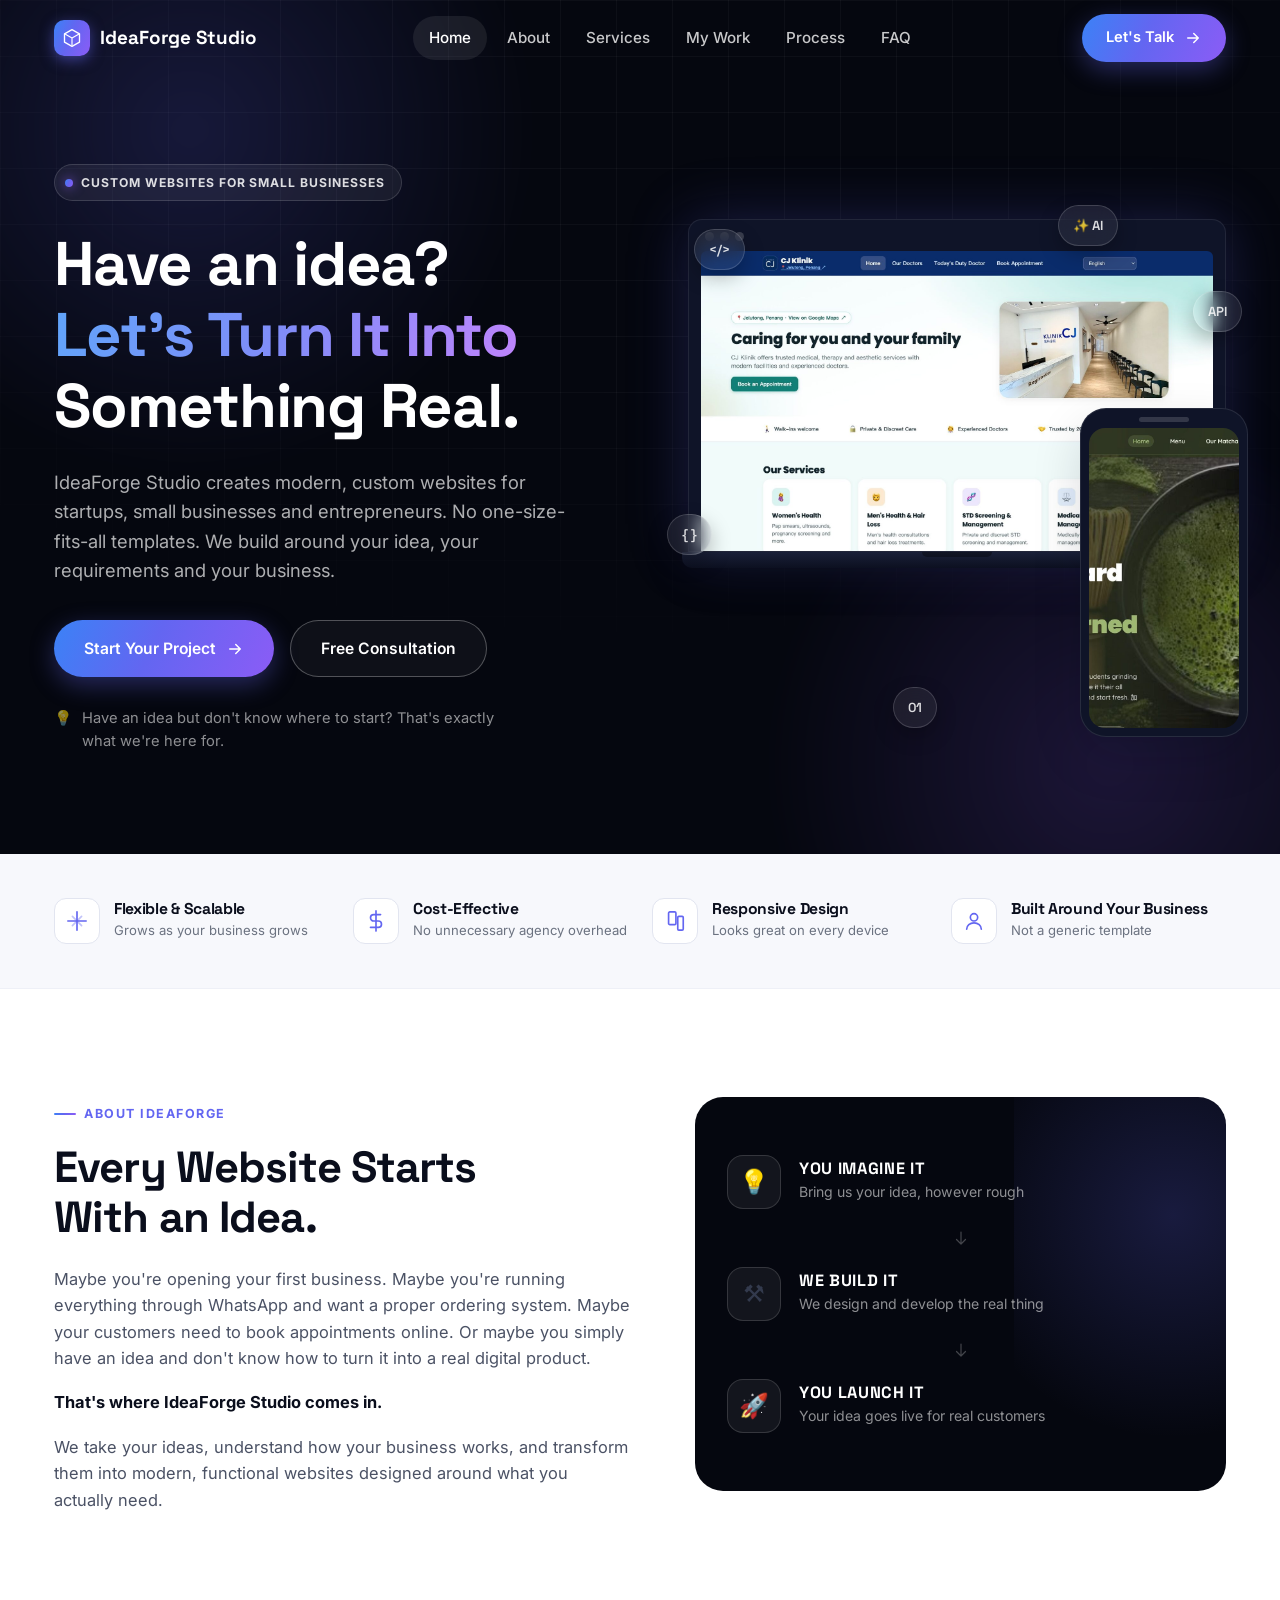
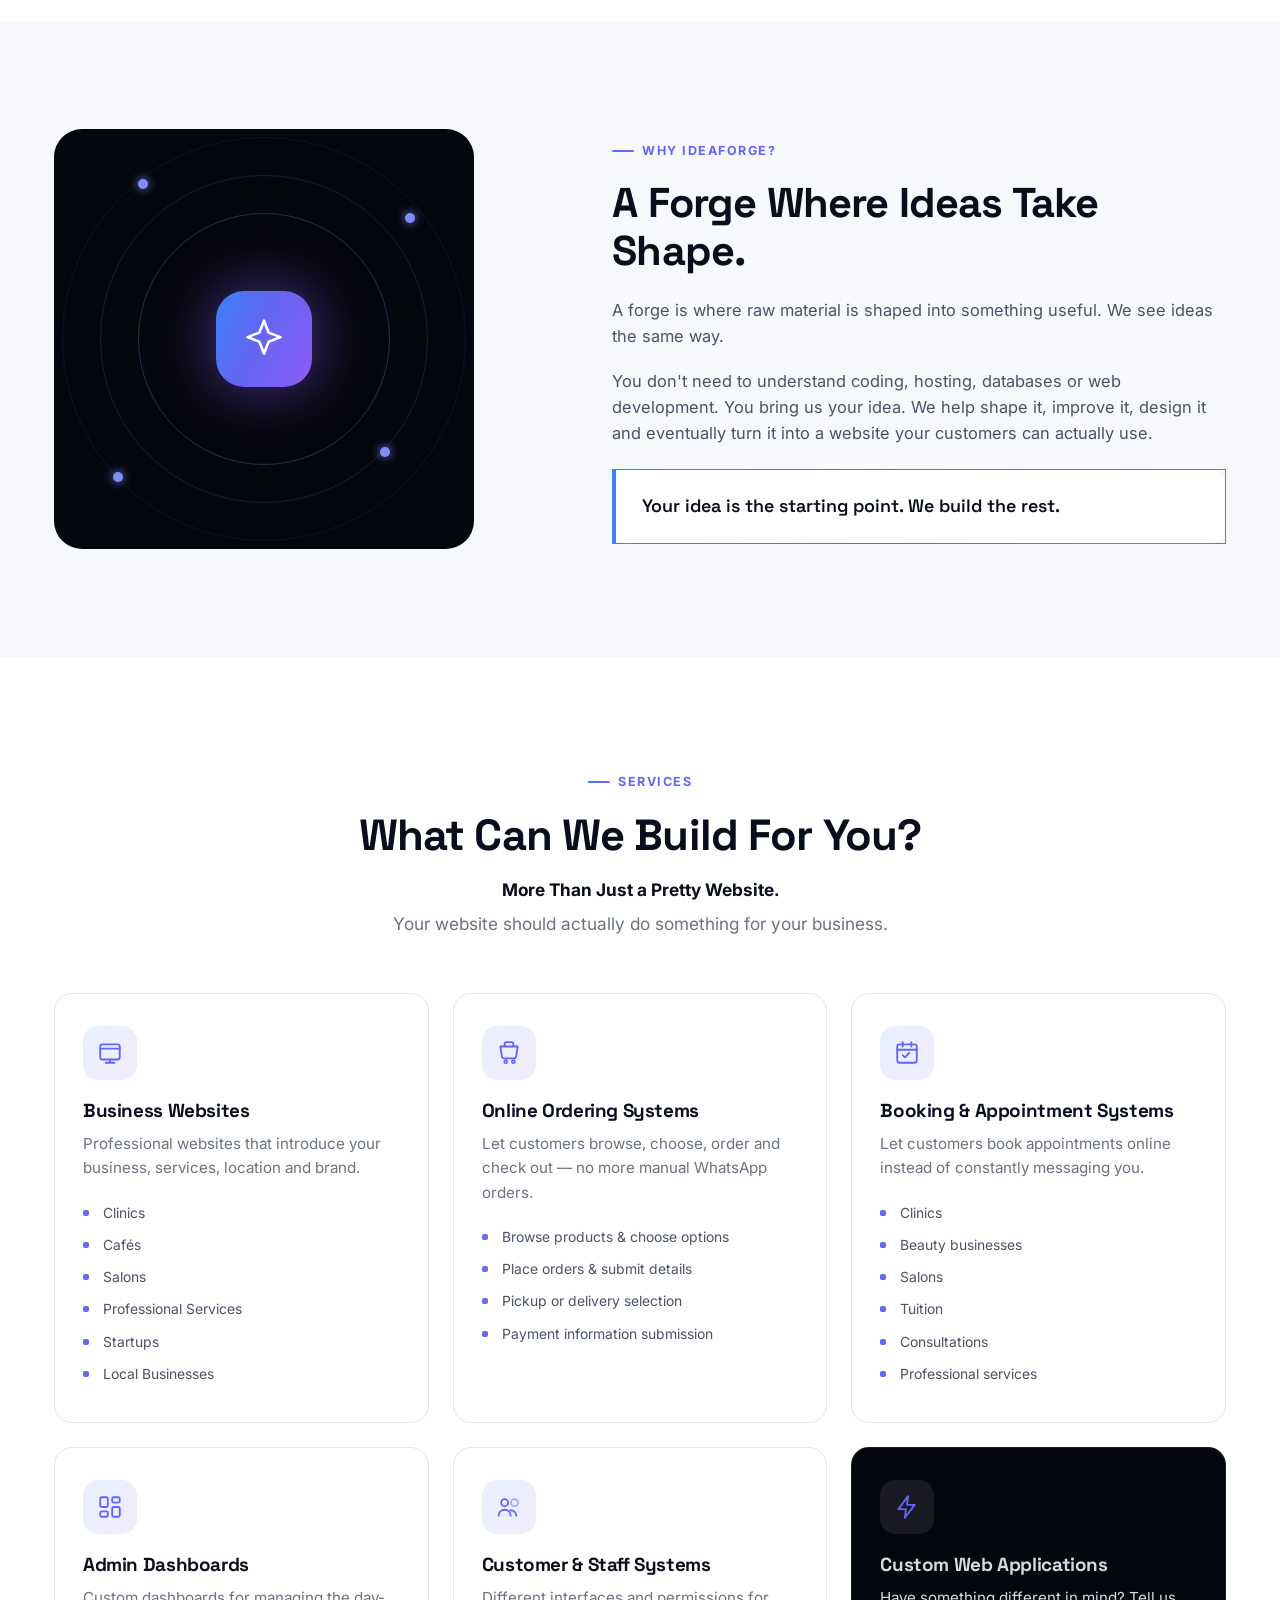
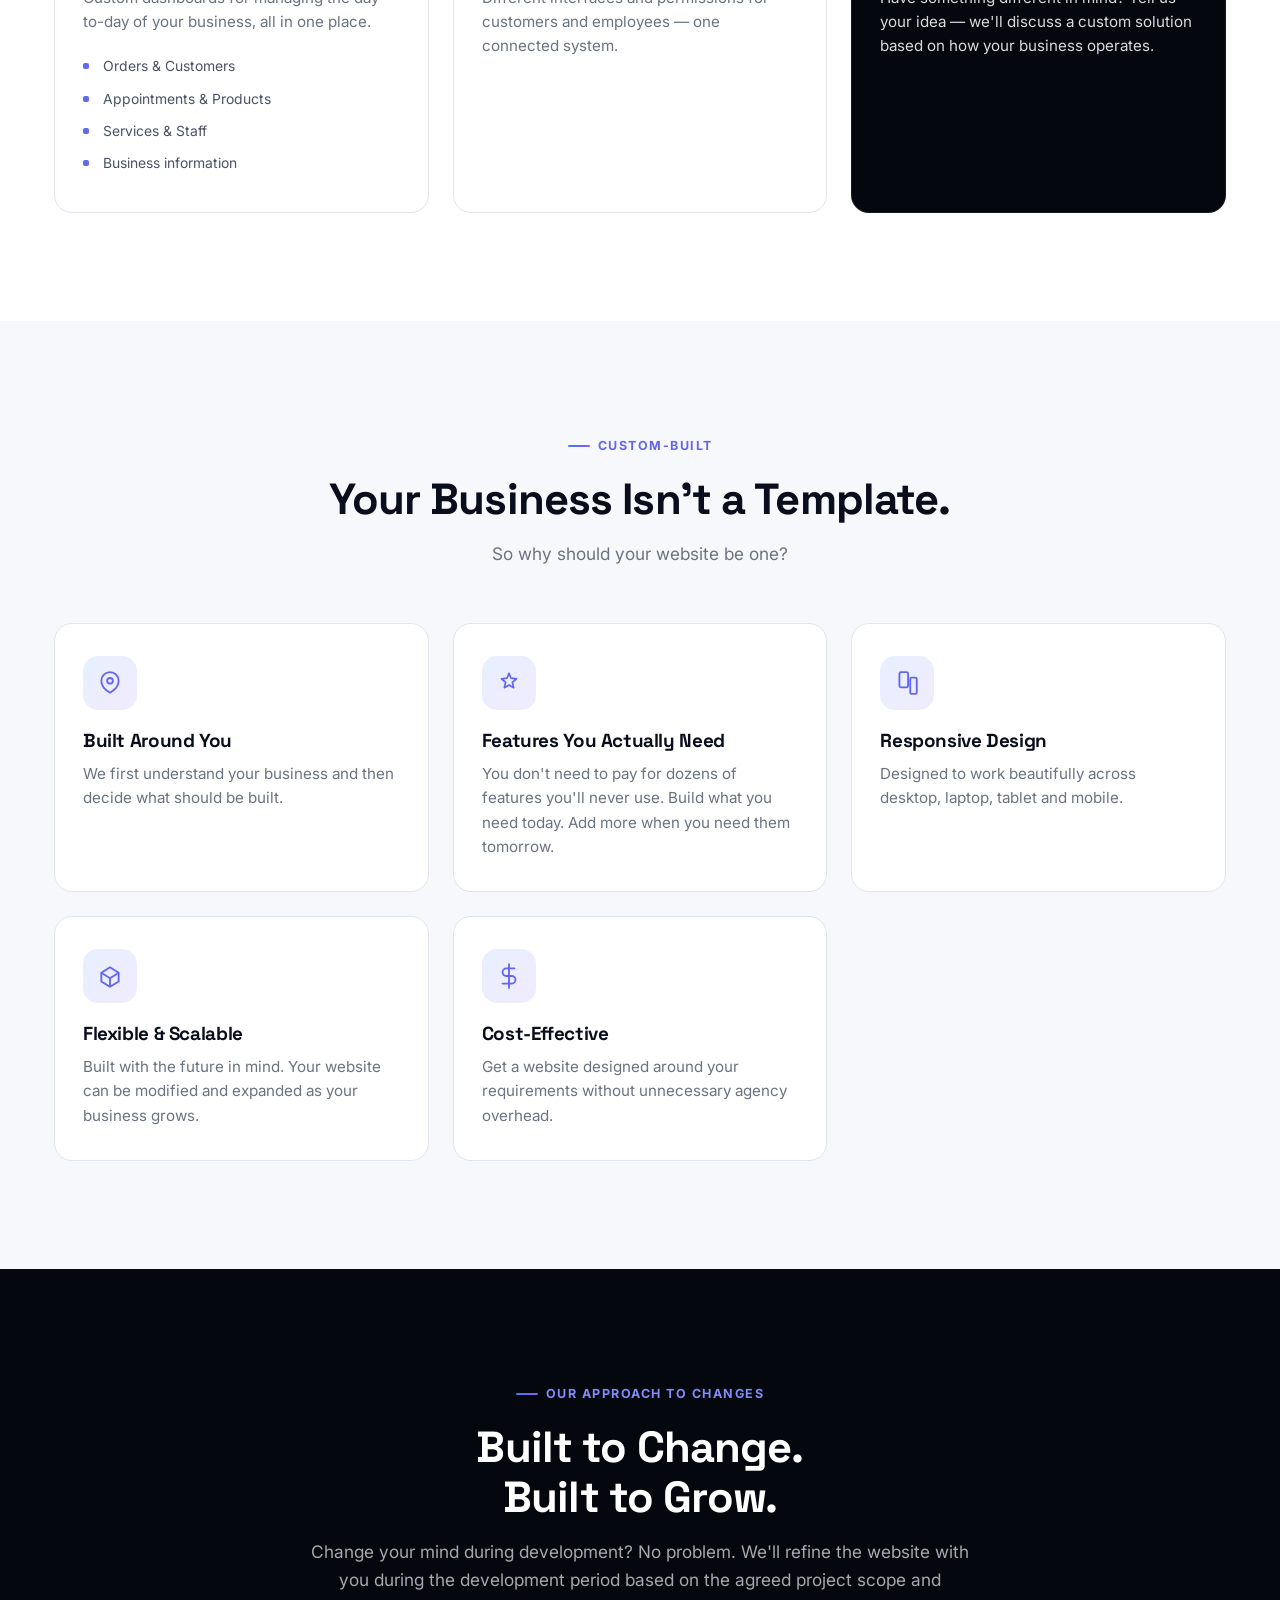
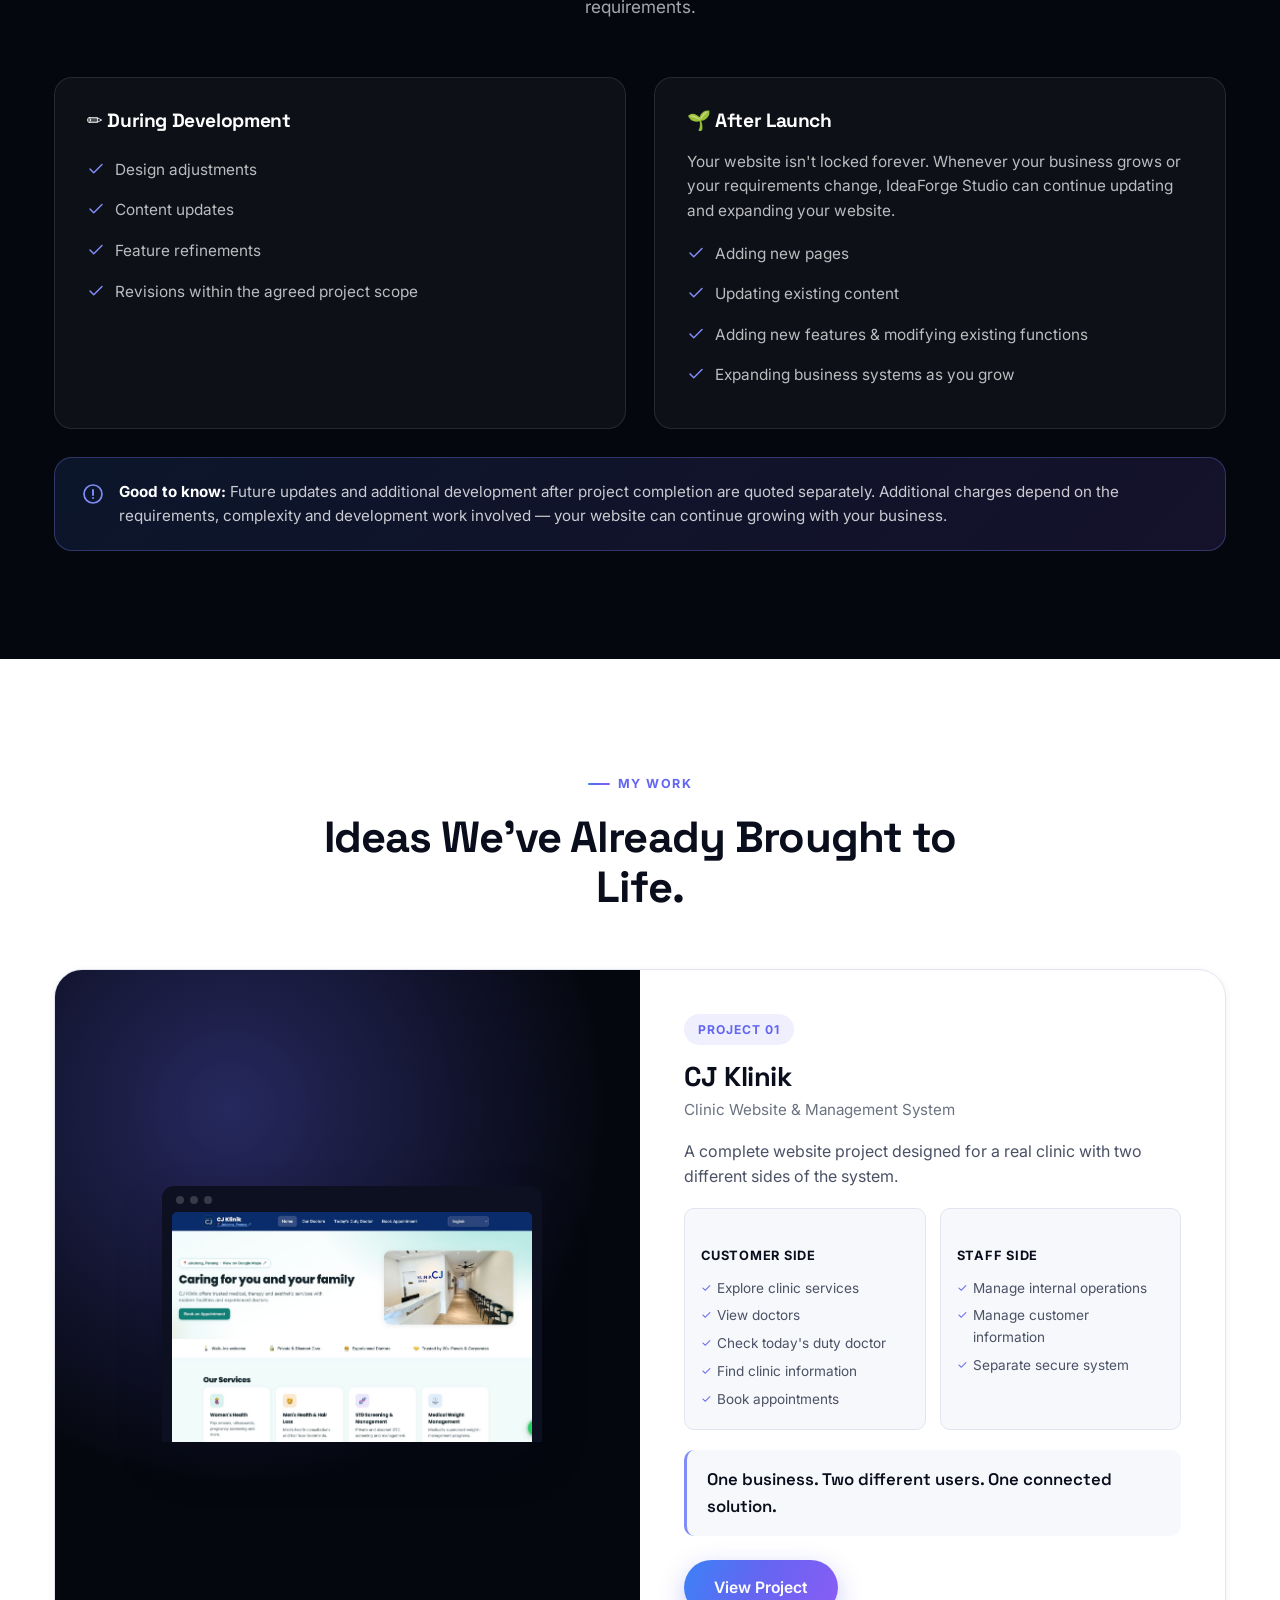
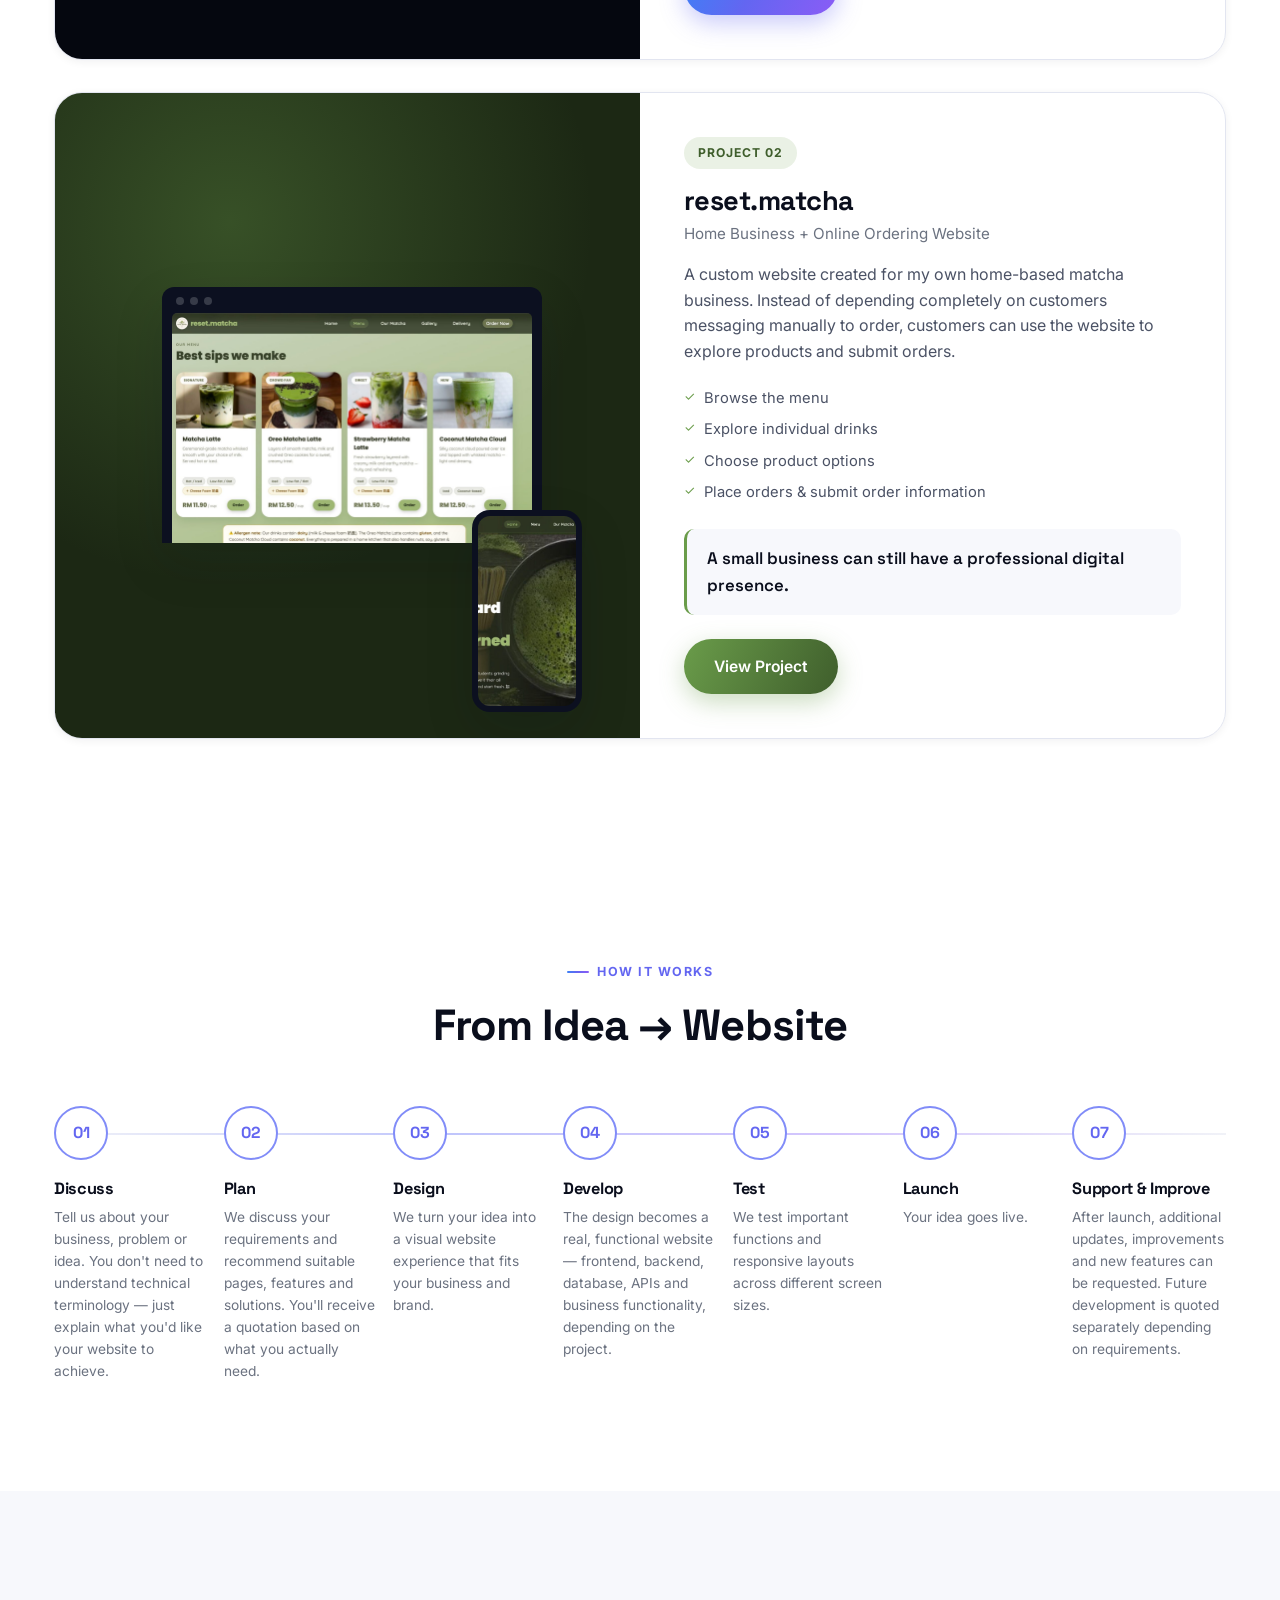
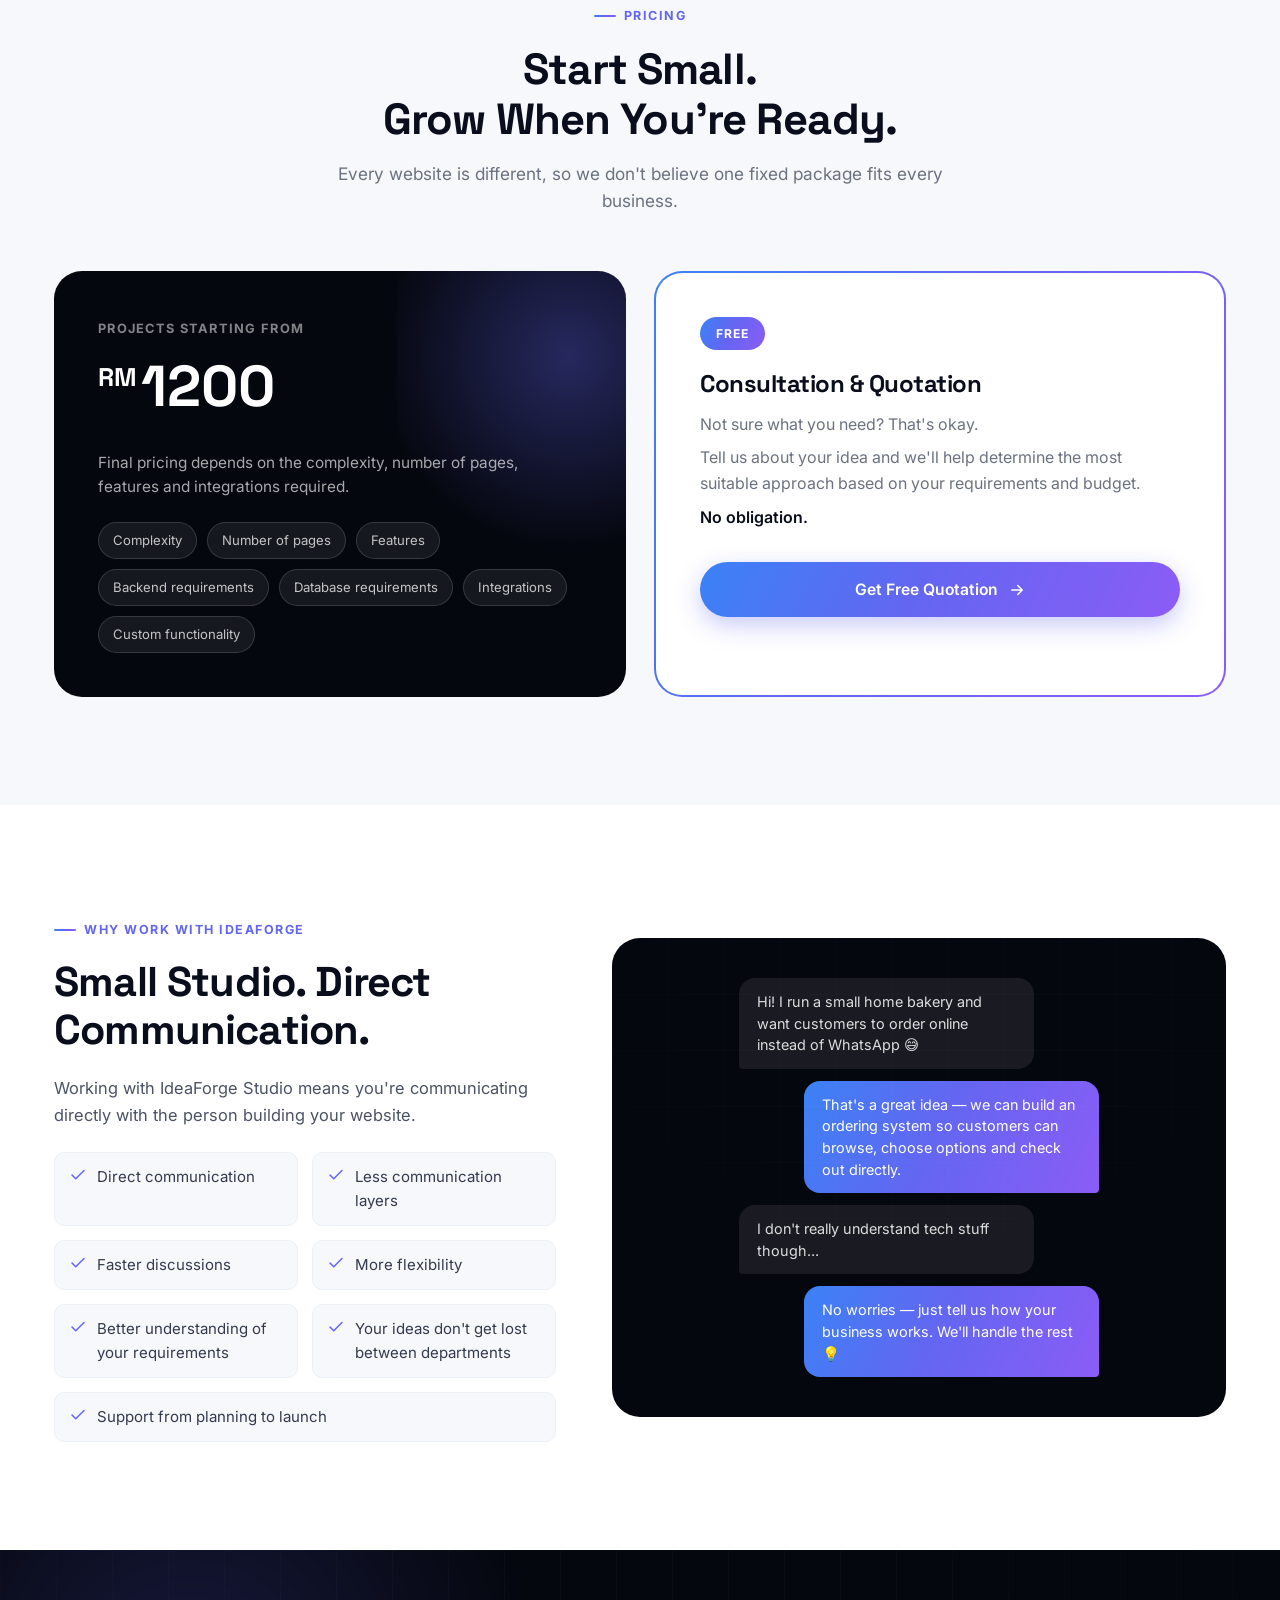
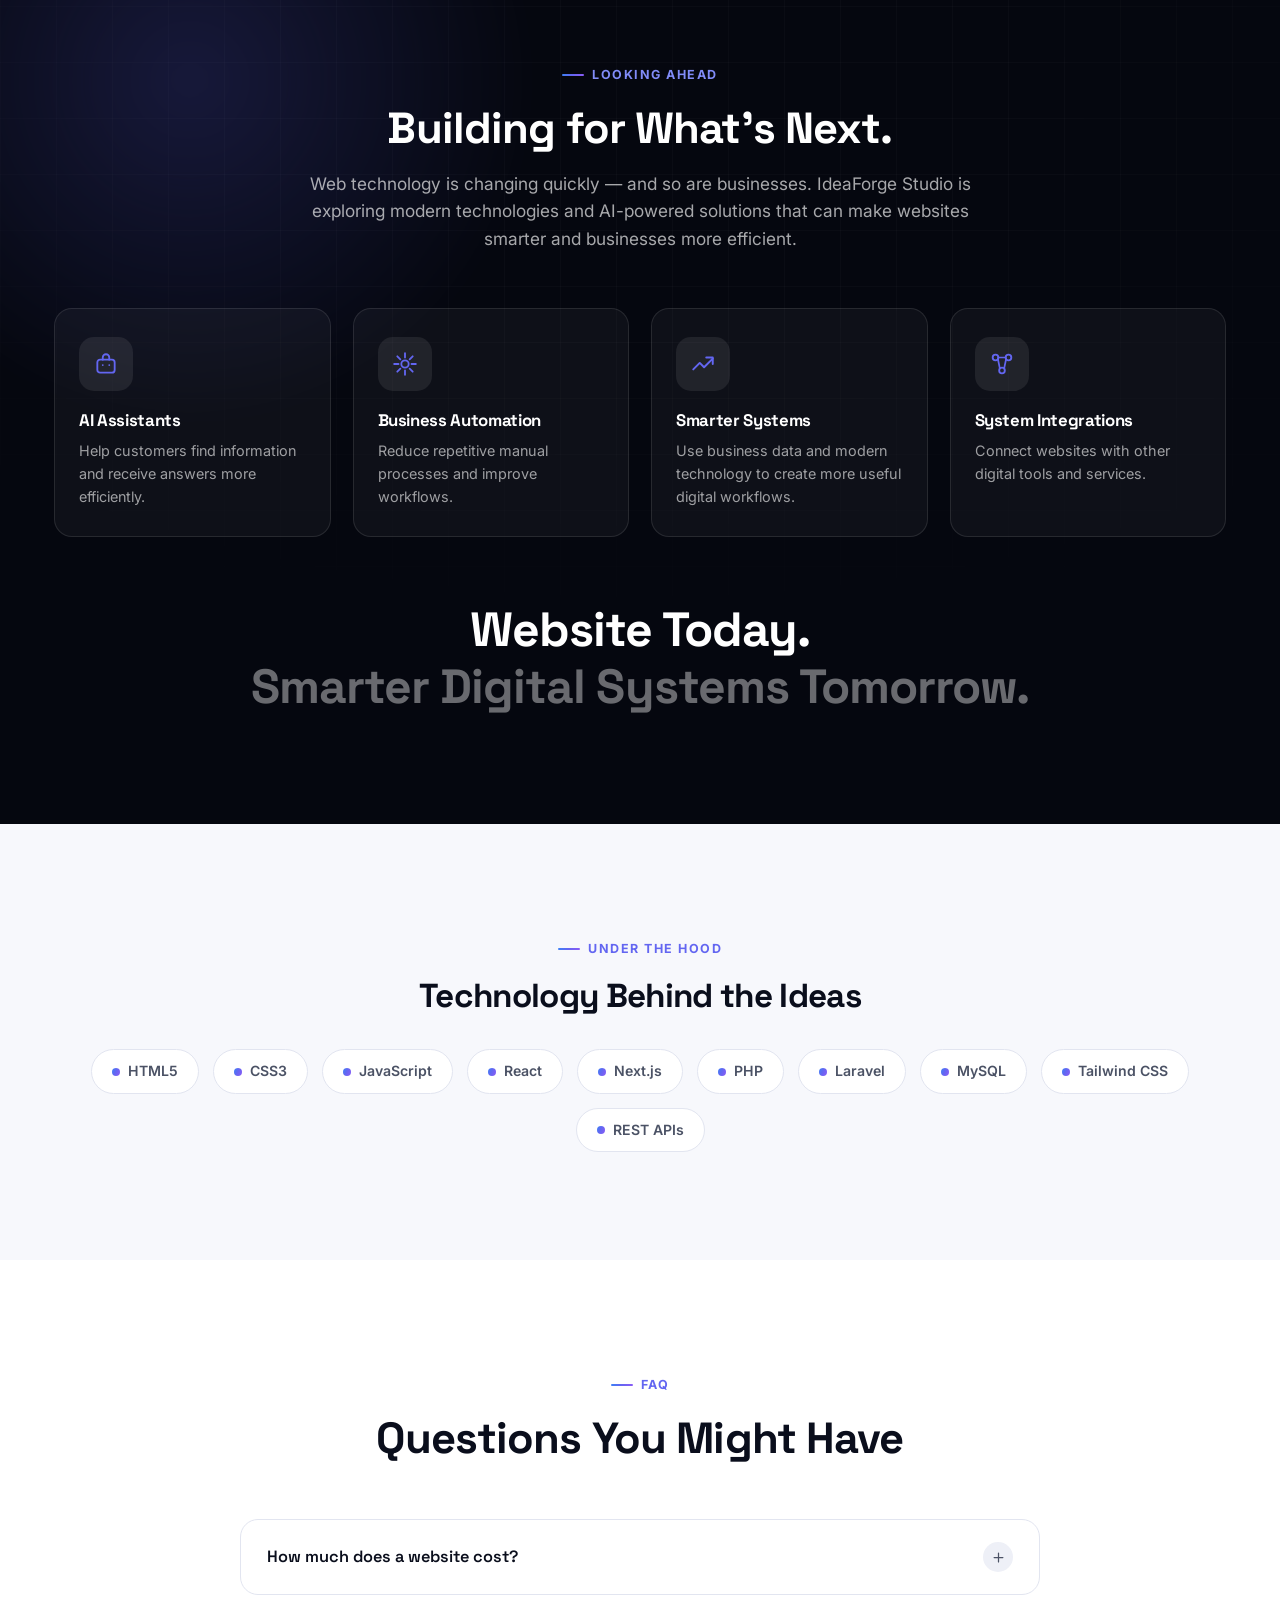
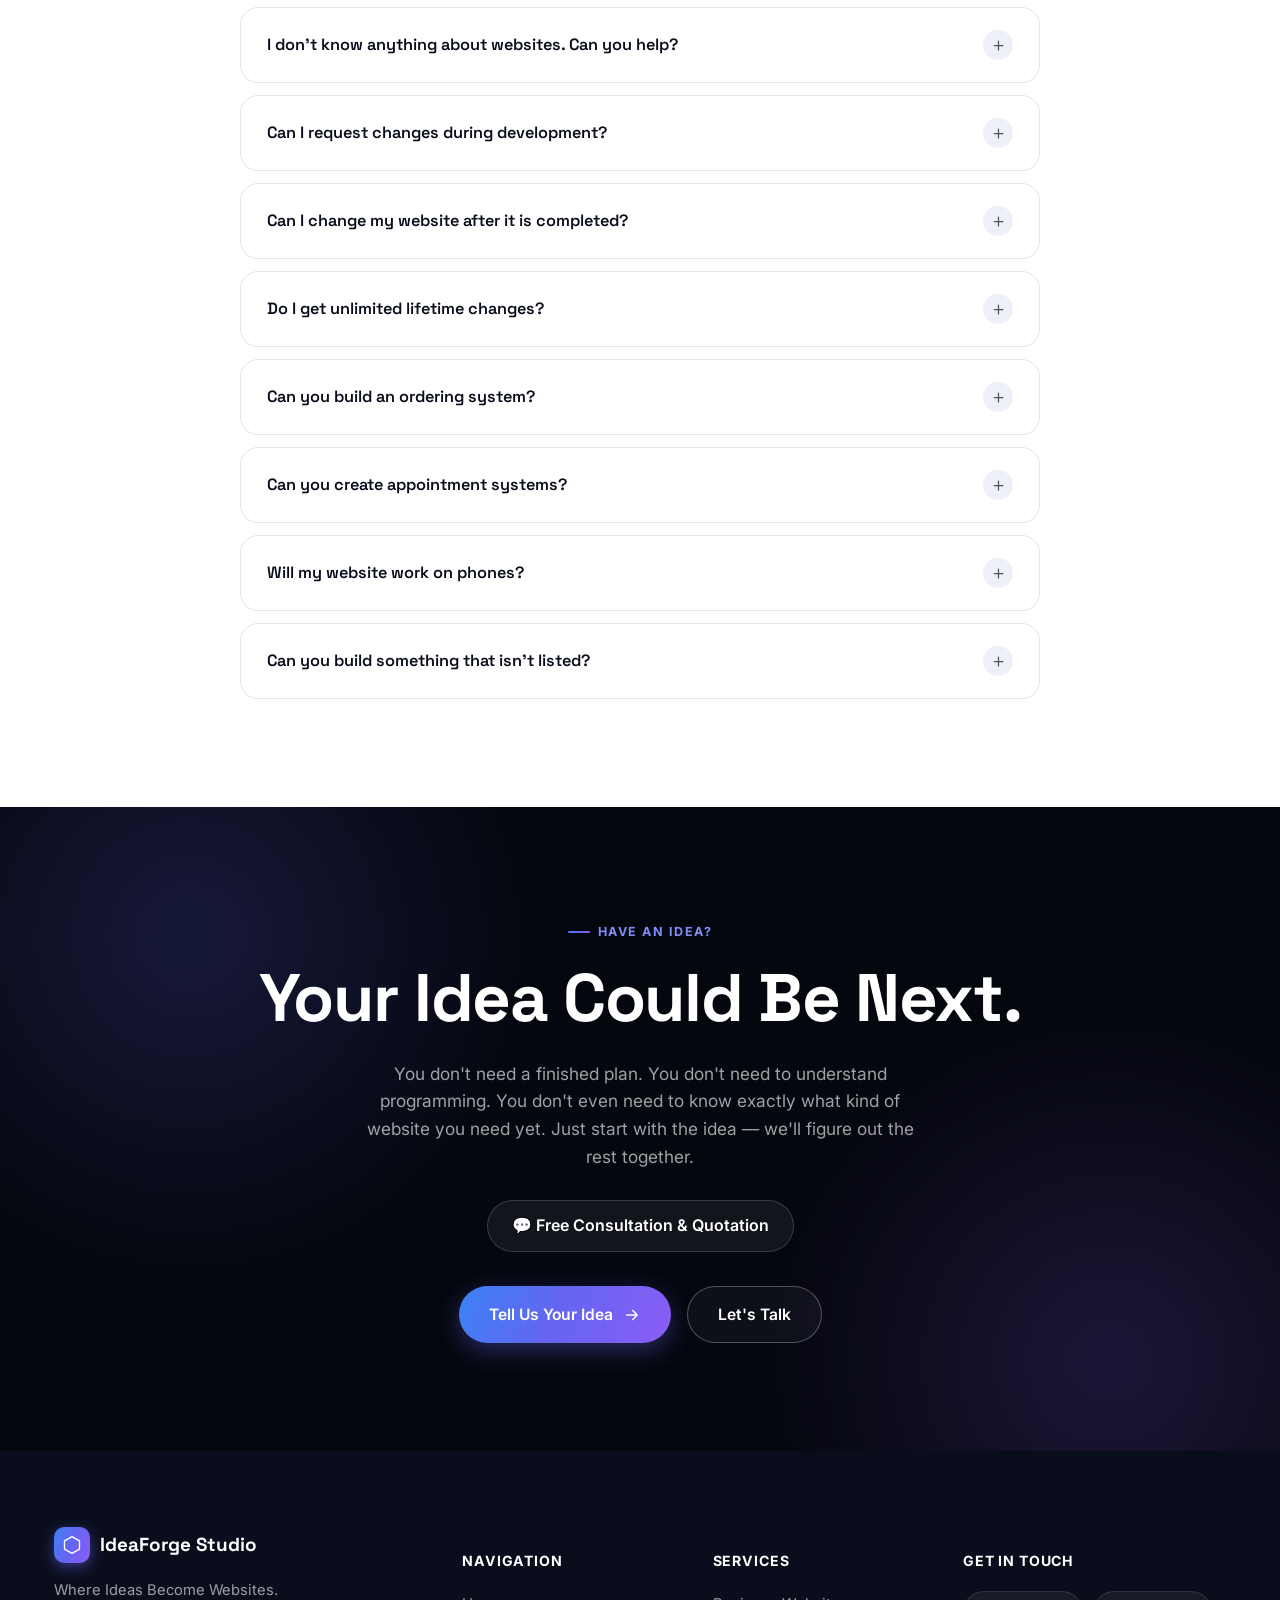
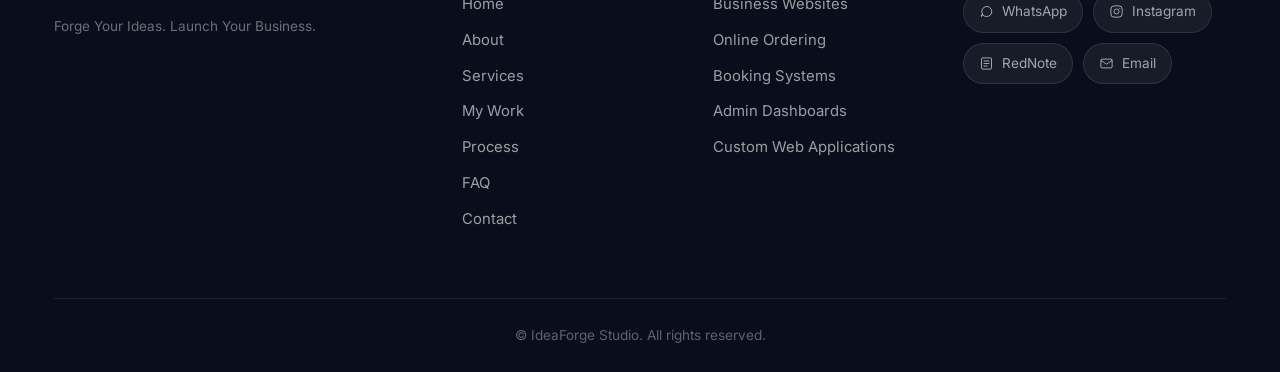
==== commit 032674e8: "Update pricing to RM1200" ====
--- a/index.html
+++ b/index.html
@@ -4,14 +4,14 @@
 <meta charset="UTF-8">
 <meta name="viewport" content="width=device-width, initial-scale=1.0">
 <title>IdeaForge Studio — Custom Websites for Startups &amp; Small Businesses</title>
-<meta name="description" content="IdeaForge Studio builds custom websites, ordering systems, booking systems and admin dashboards for startups and small businesses. Projects start from RM800 with a free consultation and quotation.">
+<meta name="description" content="IdeaForge Studio builds custom websites, ordering systems, booking systems and admin dashboards for startups and small businesses. Projects start from RM1200 with a free consultation and quotation.">
 <meta name="keywords" content="web development studio, custom website, small business website, ordering system, booking system, admin dashboard, Malaysia web developer">
 <meta name="author" content="IdeaForge Studio">
 
 <!-- Open Graph -->
 <meta property="og:type" content="website">
 <meta property="og:title" content="IdeaForge Studio — Where Ideas Become Websites.">
-<meta property="og:description" content="Custom websites, ordering systems, booking systems and admin dashboards for startups and small businesses. Projects start from RM800.">
+<meta property="og:description" content="Custom websites, ordering systems, booking systems and admin dashboards for startups and small businesses. Projects start from RM1200.">
 <meta property="og:image" content="[data-uri]">
 
 <meta name="theme-color" content="#05070f">
@@ -1392,7 +1392,7 @@
   "name": "IdeaForge Studio",
   "description": "Custom website development studio for startups and small businesses. Business websites, online ordering systems, booking systems, admin dashboards and custom web applications.",
   "slogan": "Where Ideas Become Websites.",
-  "priceRange": "From RM800",
+  "priceRange": "From RM1200",
   "areaServed": "Malaysia"
 }
 </script>
@@ -1877,7 +1877,7 @@
     <div class="pricing-grid reveal">
       <div class="price-card">
         <span class="price-eyebrow">Projects starting from</span>
-        <div class="price-amount"><span class="currency">RM</span>800</div>
+        <div class="price-amount"><span class="currency">RM</span>1200</div>
         <p class="price-desc">Final pricing depends on the complexity, number of pages, features and integrations required.</p>
         <div class="price-factors">
           <span>Complexity</span>
@@ -2010,7 +2010,7 @@
     <div class="faq-list reveal">
       <div class="faq-item">
         <button class="faq-question" aria-expanded="false">How much does a website cost?<span class="faq-icon"><svg viewBox="0 0 24 24" fill="none"><path d="M12 5v14M5 12h14" stroke="currentColor" stroke-width="2" stroke-linecap="round"/></svg></span></button>
-        <div class="faq-answer"><div class="faq-answer-inner">Projects currently start from RM800. The final quotation depends on the features, pages and complexity required.</div></div>
+        <div class="faq-answer"><div class="faq-answer-inner">Projects currently start from RM1200. The final quotation depends on the features, pages and complexity required.</div></div>
       </div>
       <div class="faq-item">
         <button class="faq-question" aria-expanded="false">I don't know anything about websites. Can you help?<span class="faq-icon"><svg viewBox="0 0 24 24" fill="none"><path d="M12 5v14M5 12h14" stroke="currentColor" stroke-width="2" stroke-linecap="round"/></svg></span></button>
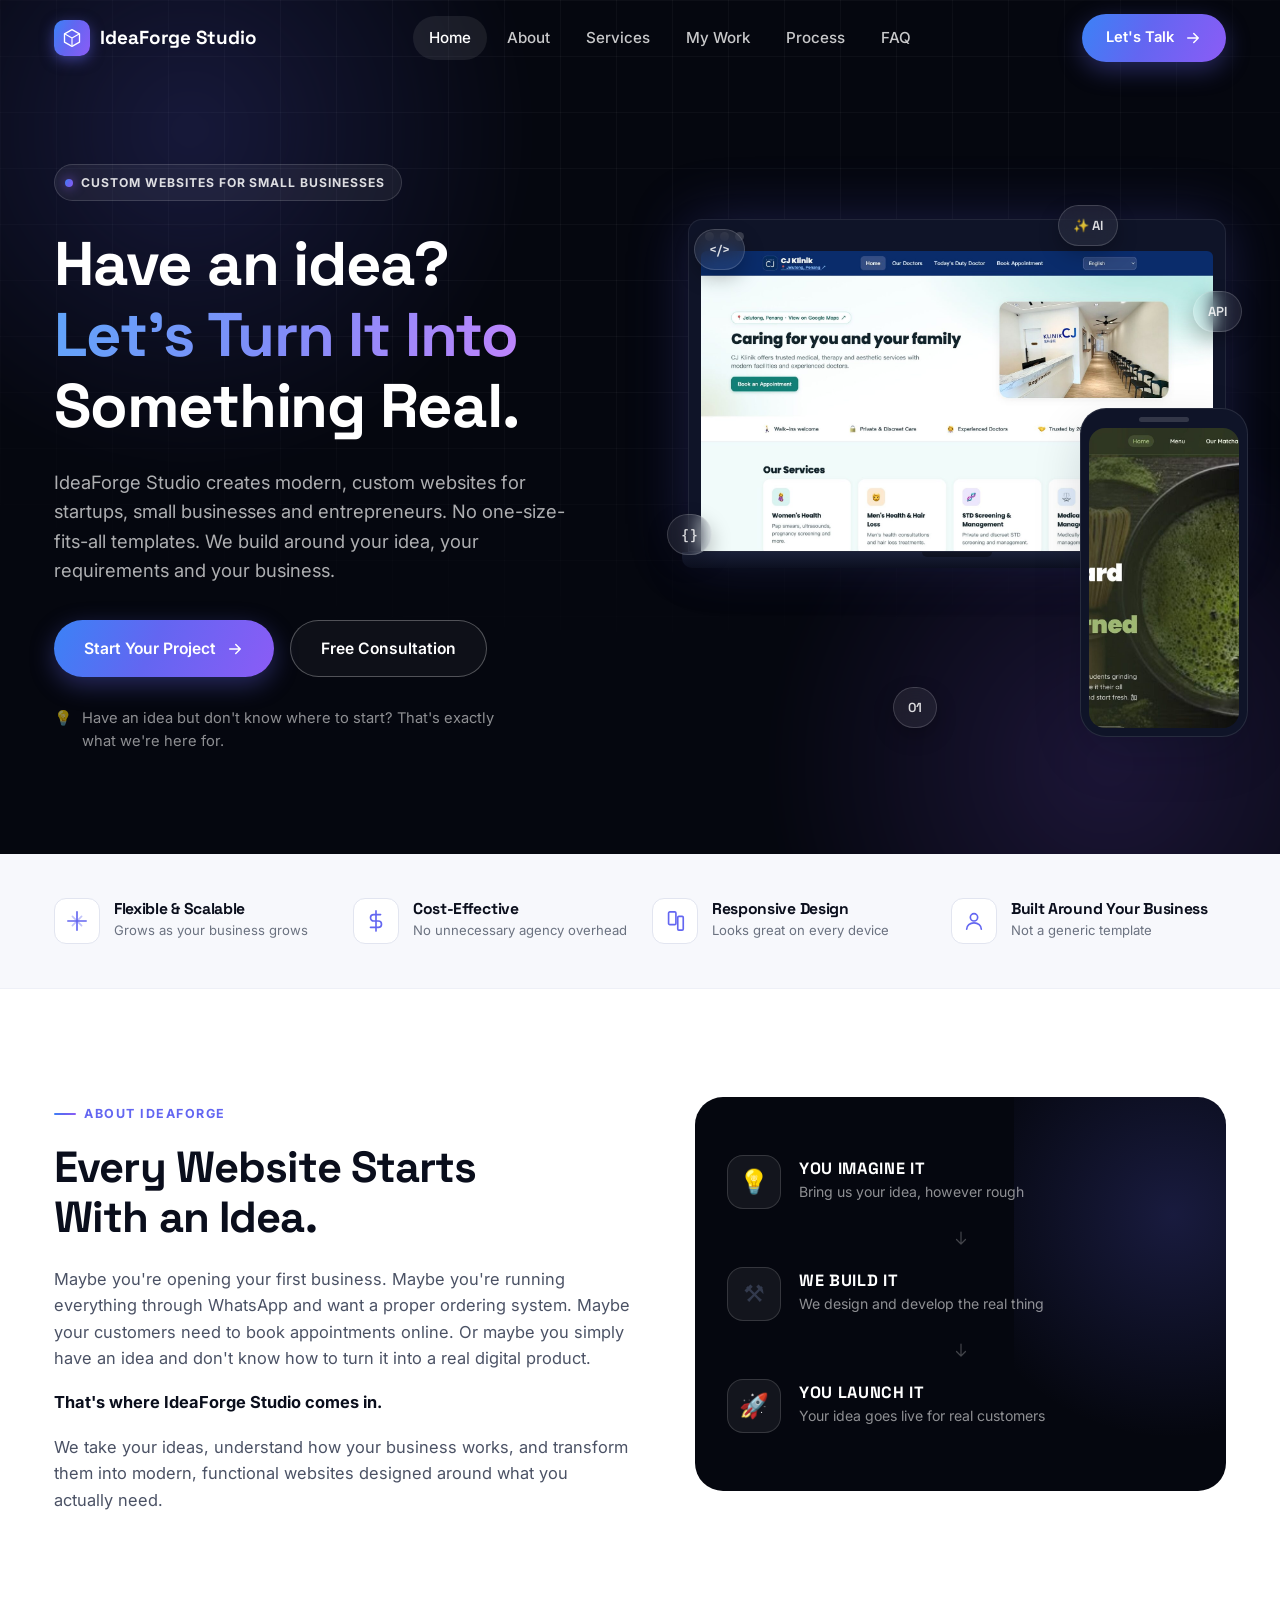
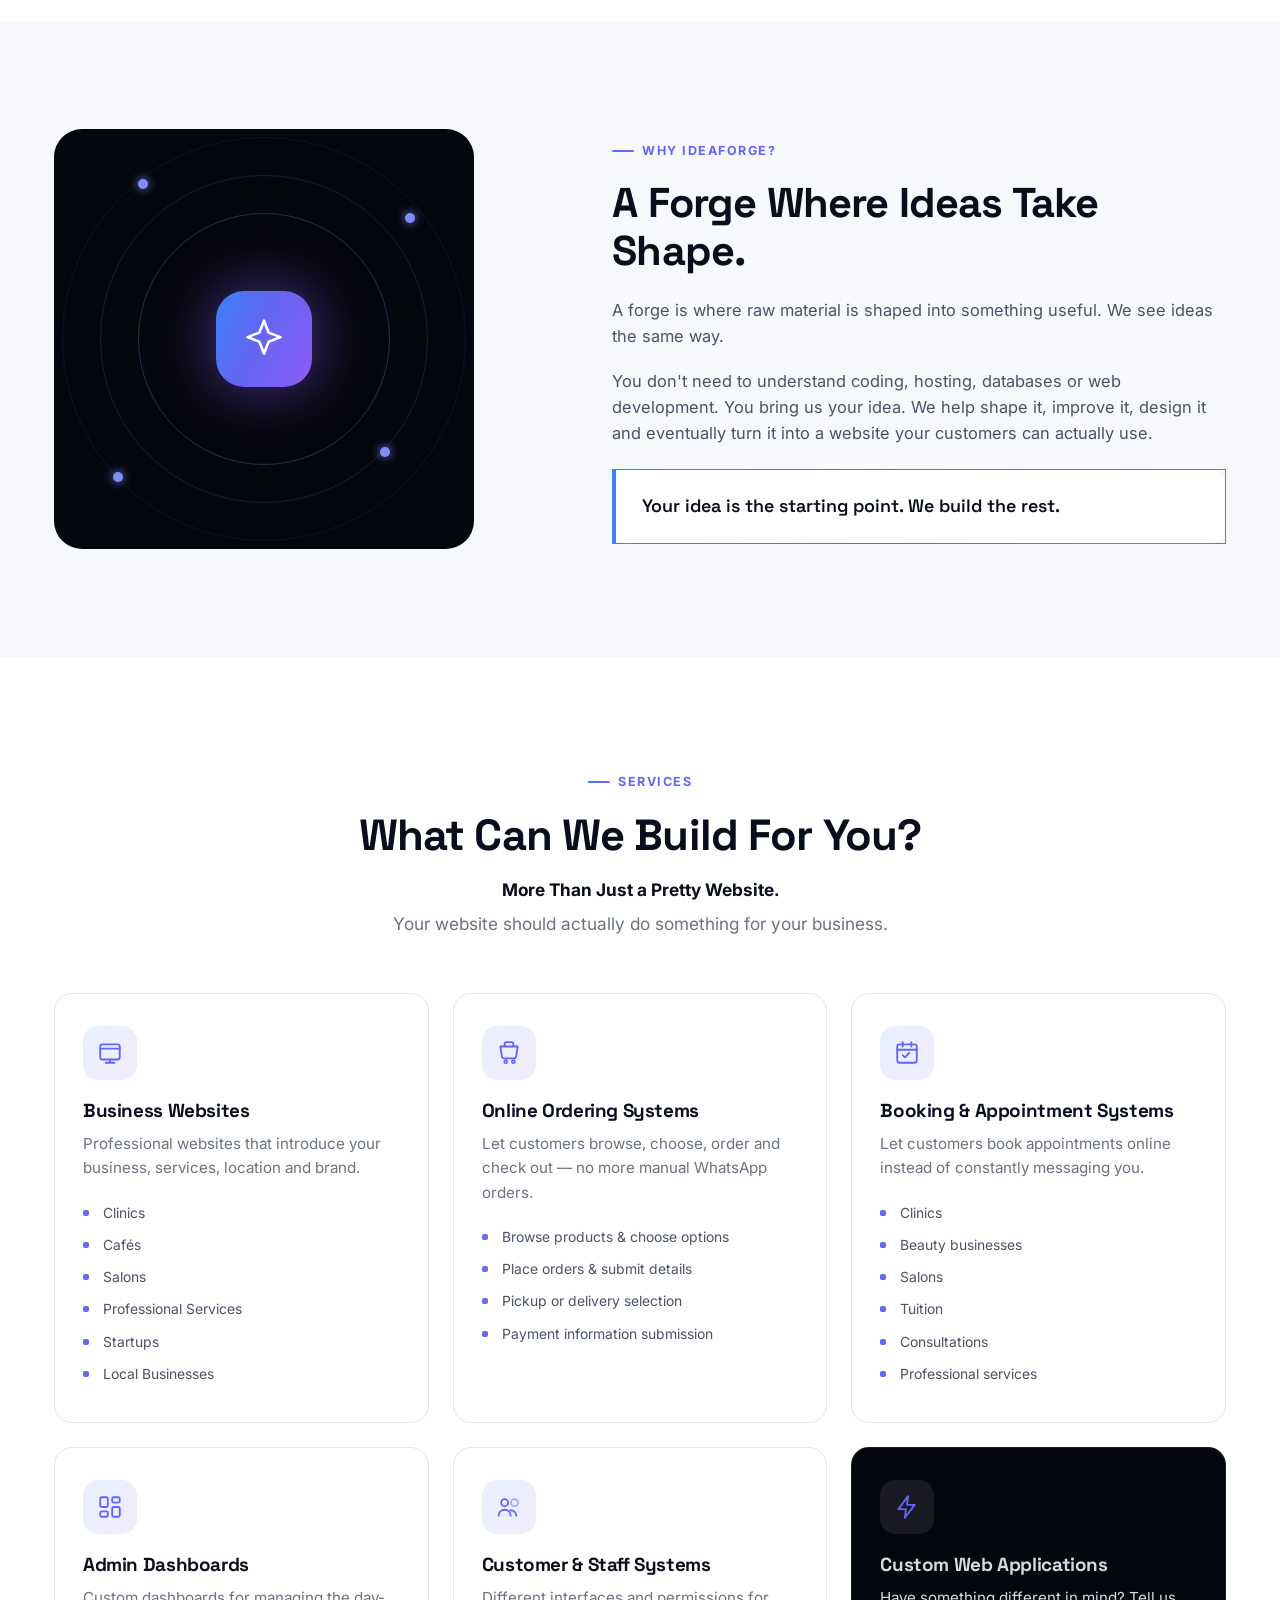
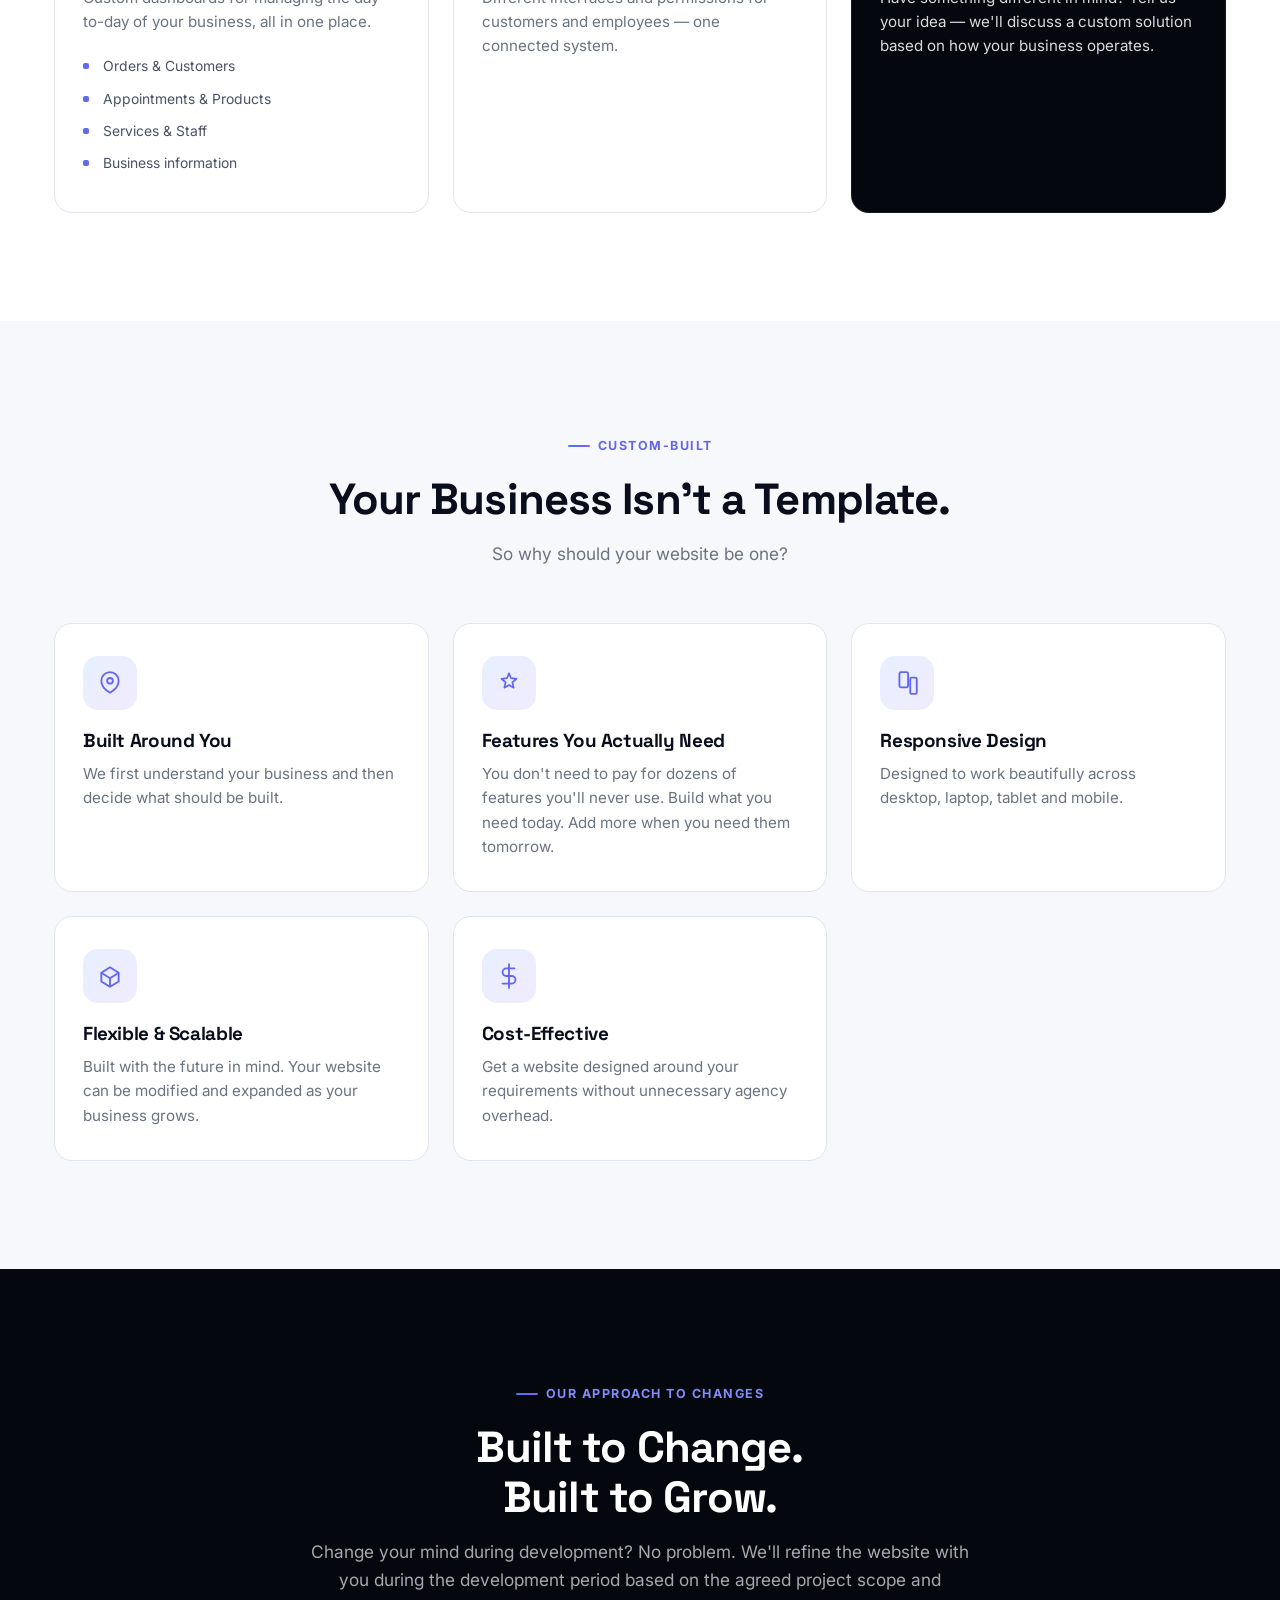
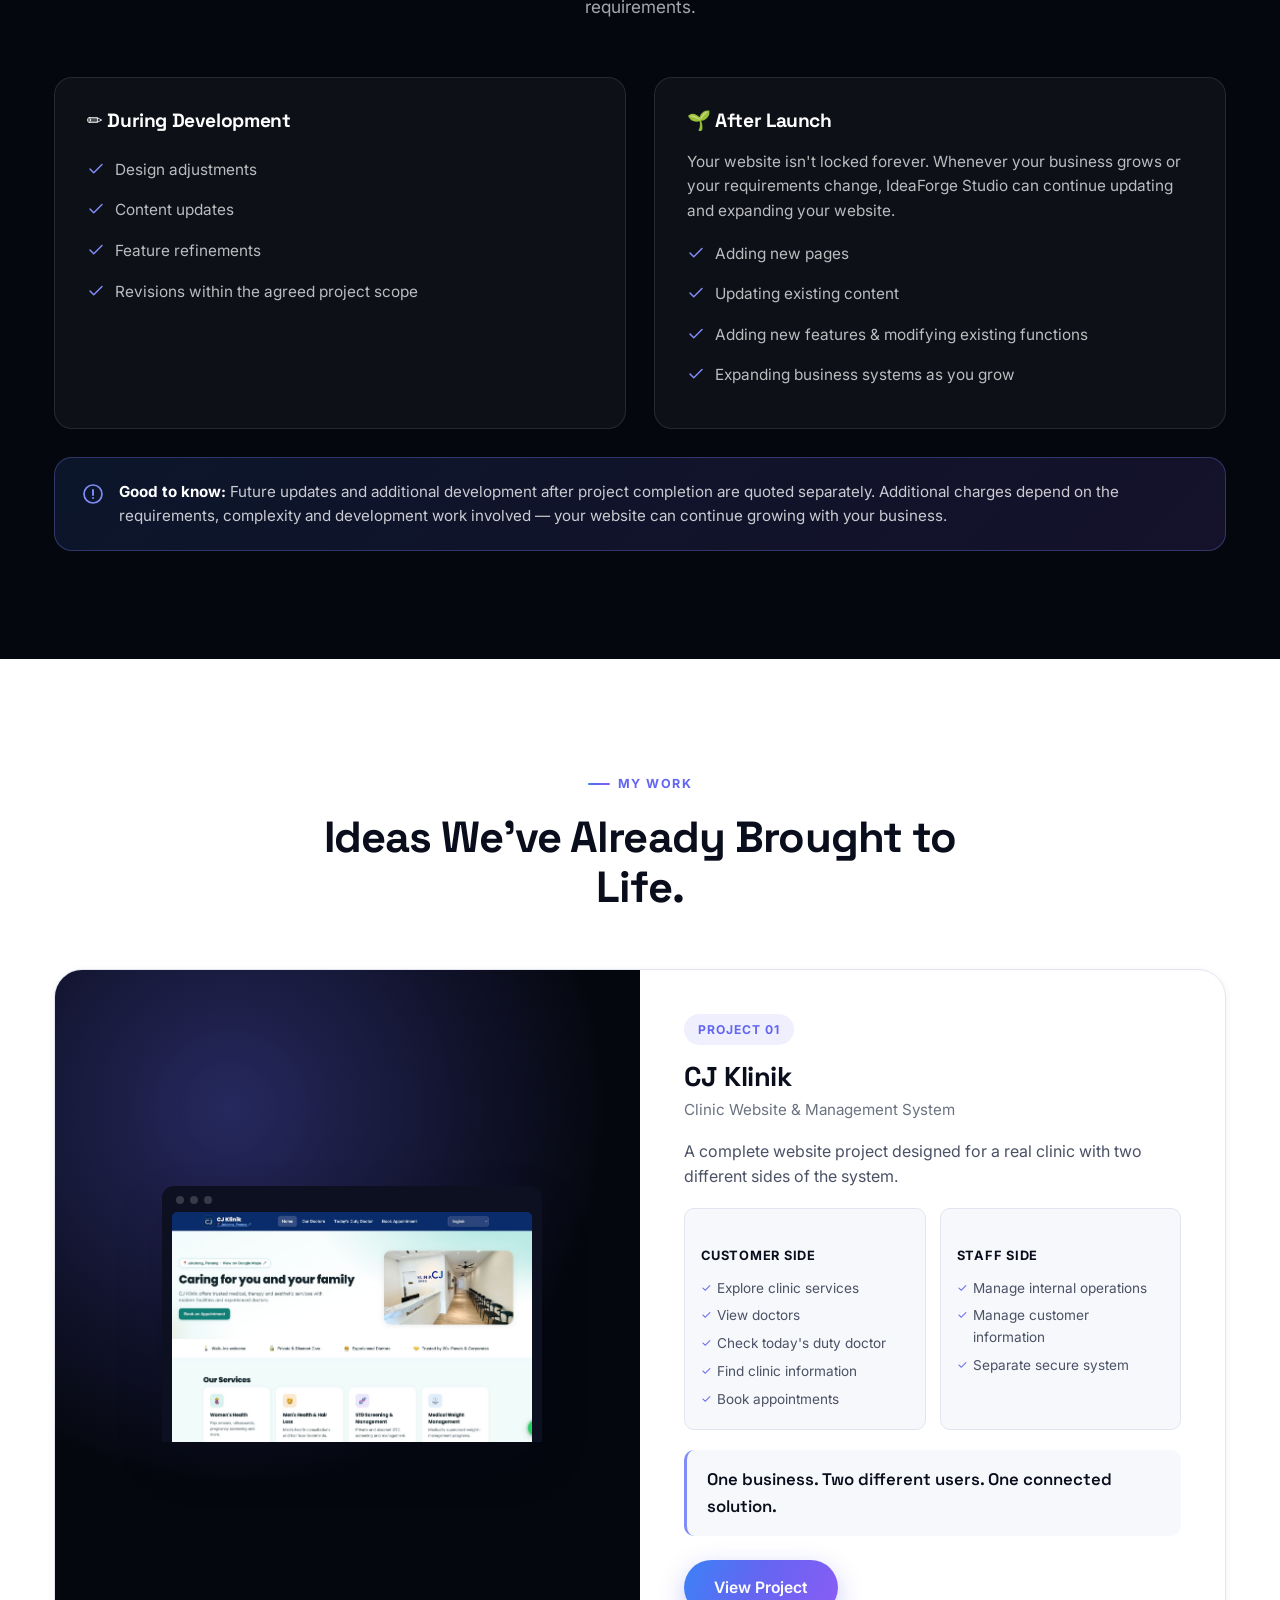
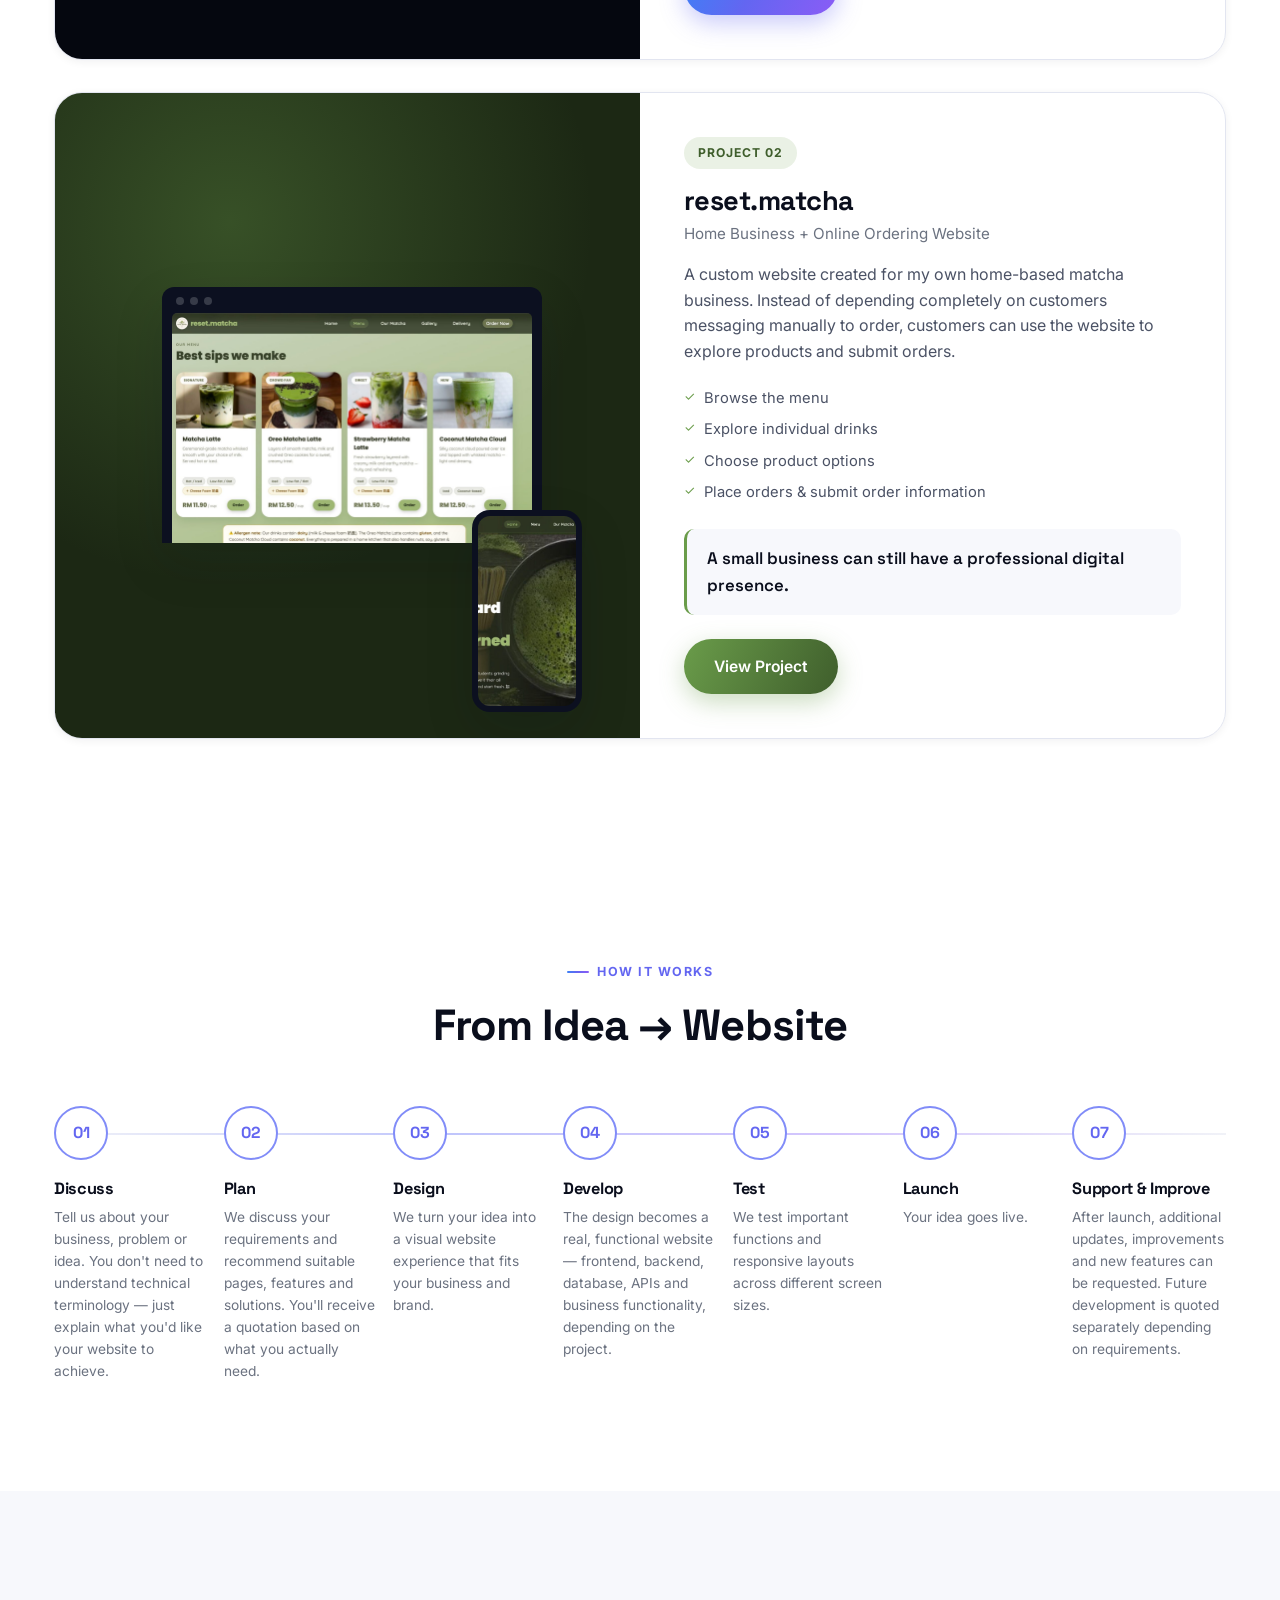
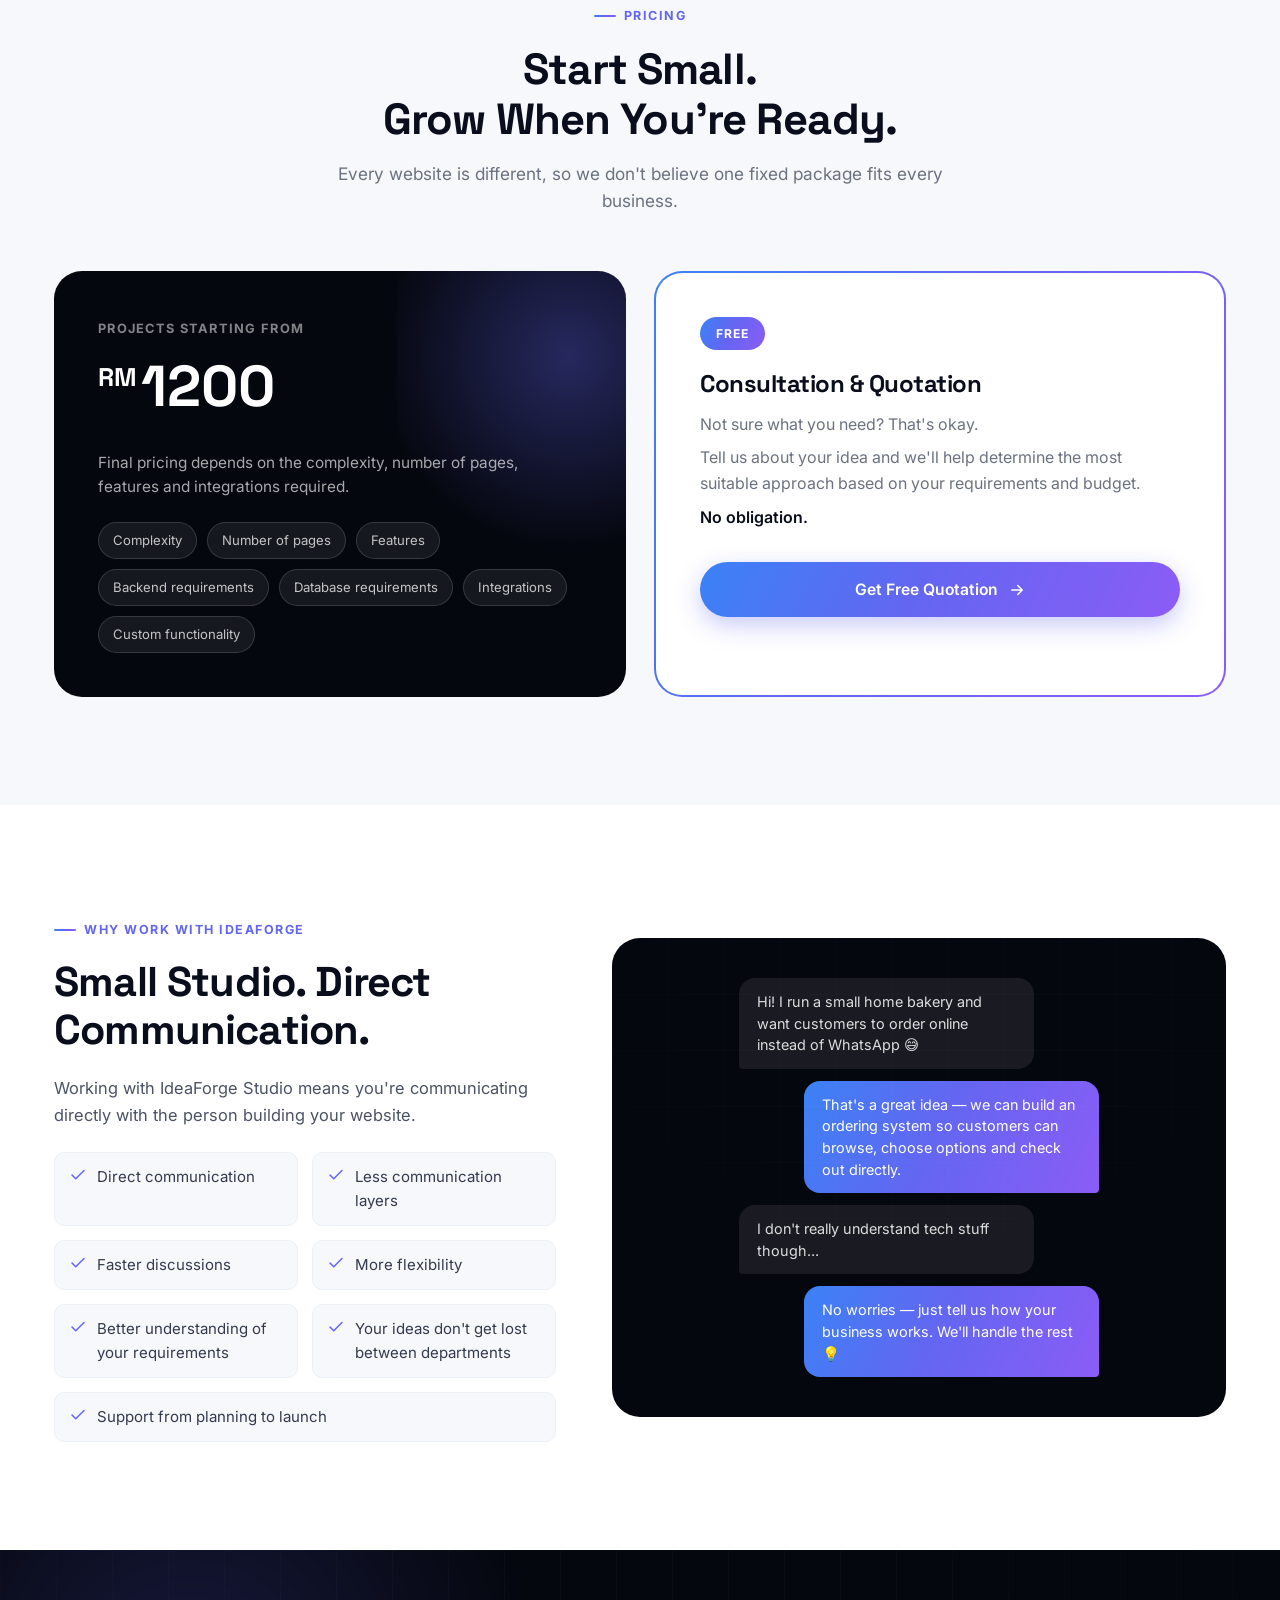
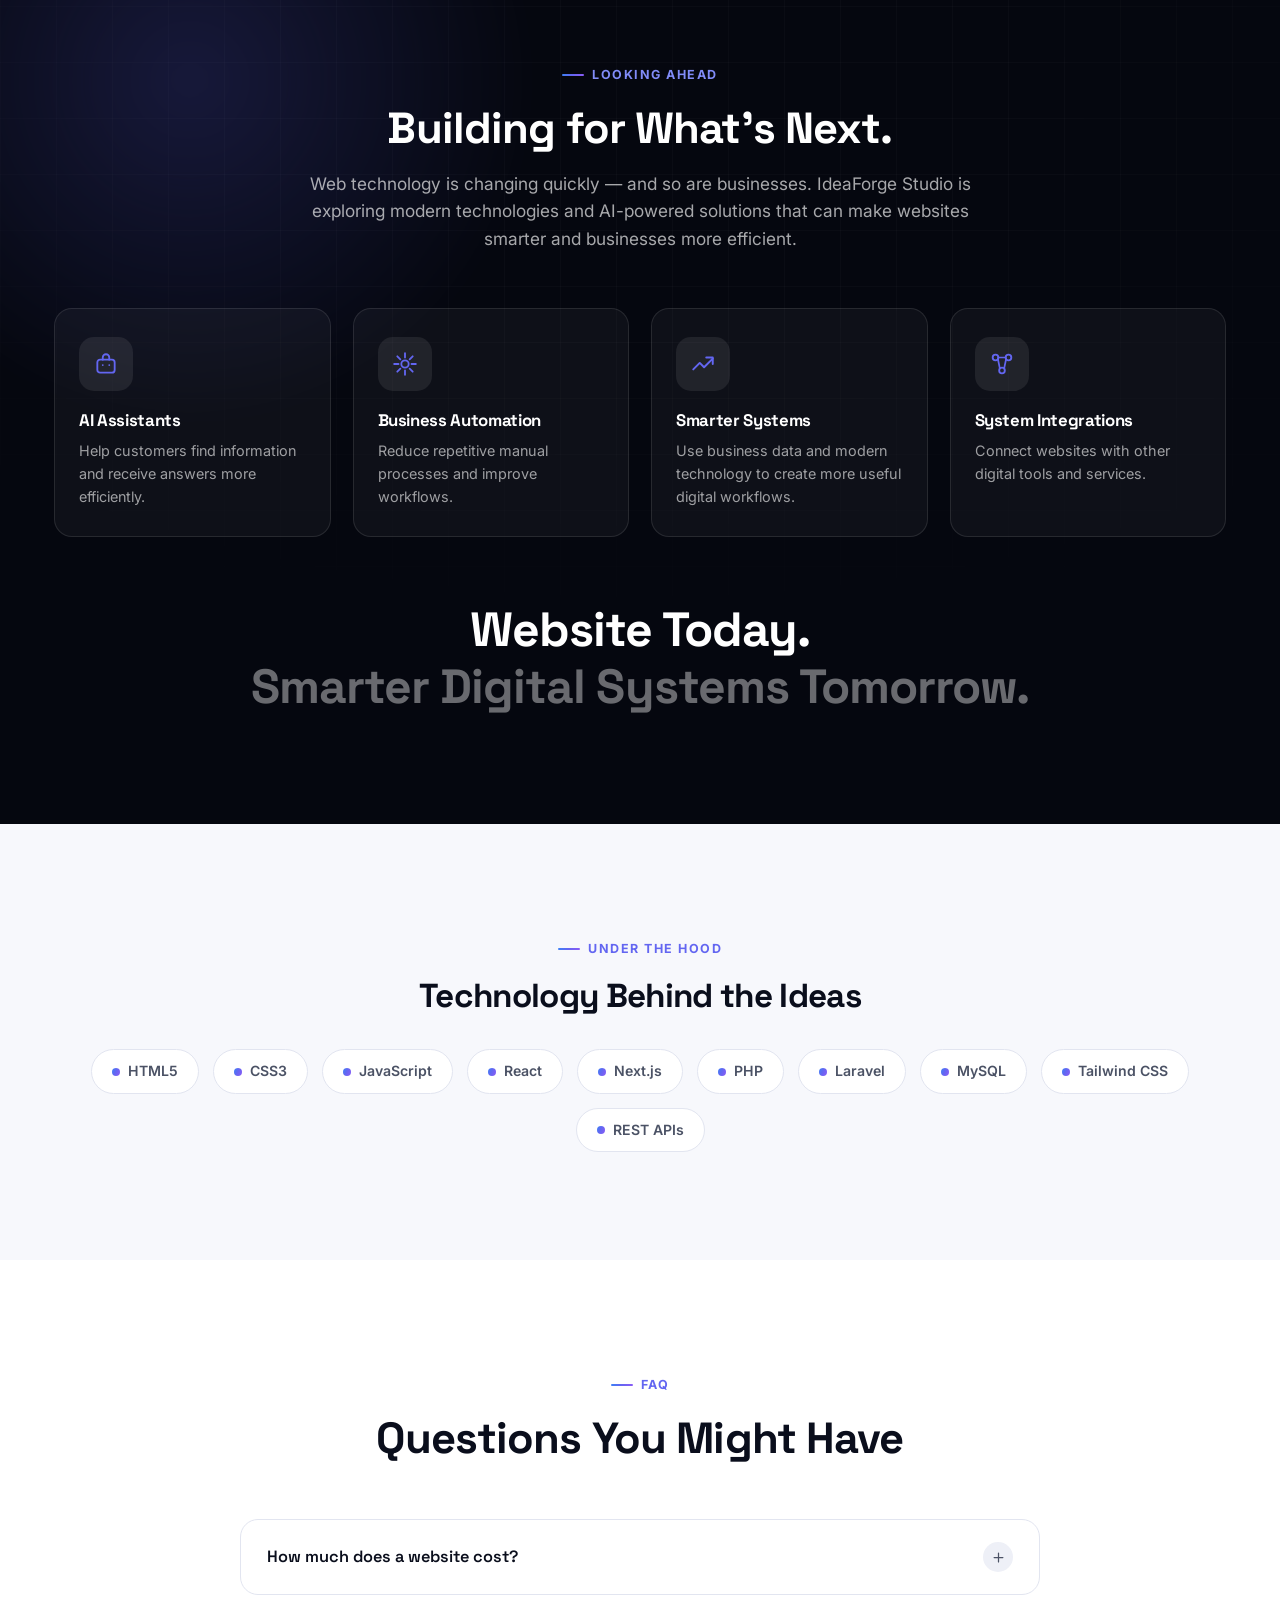
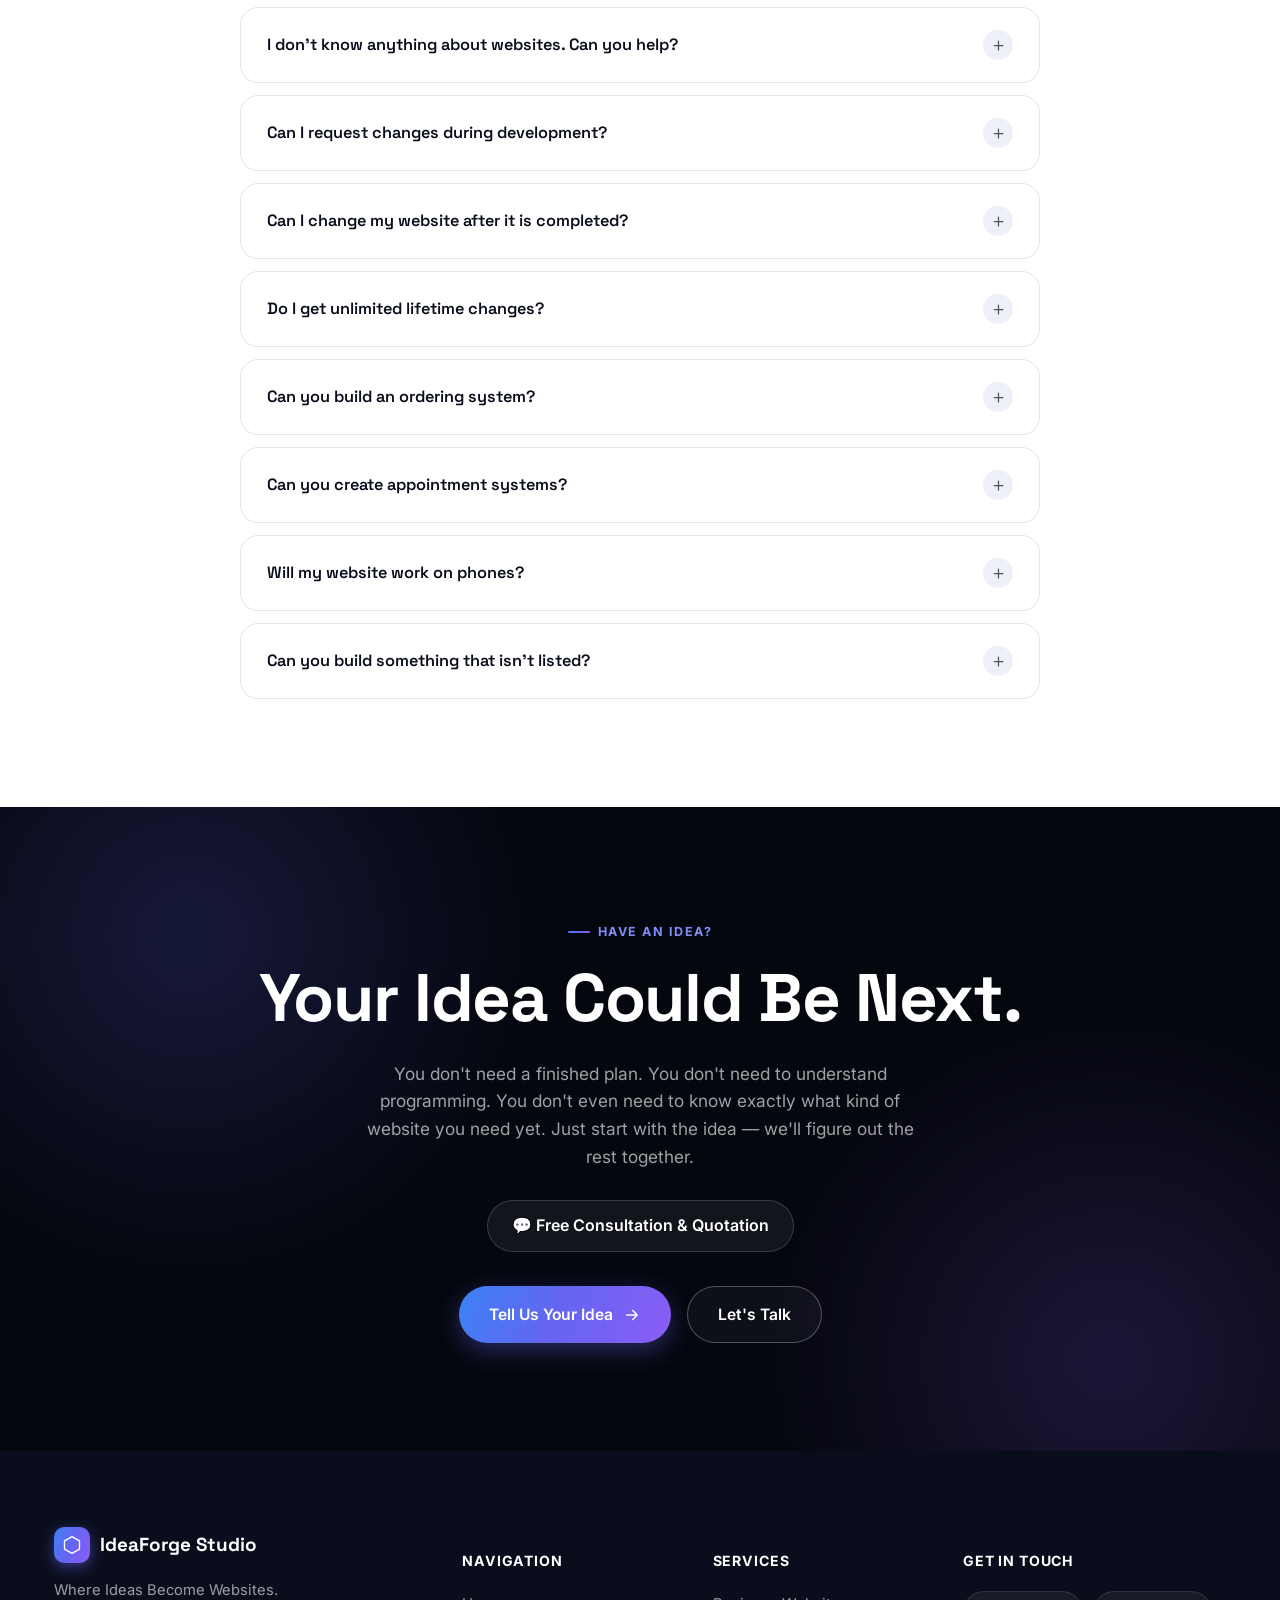
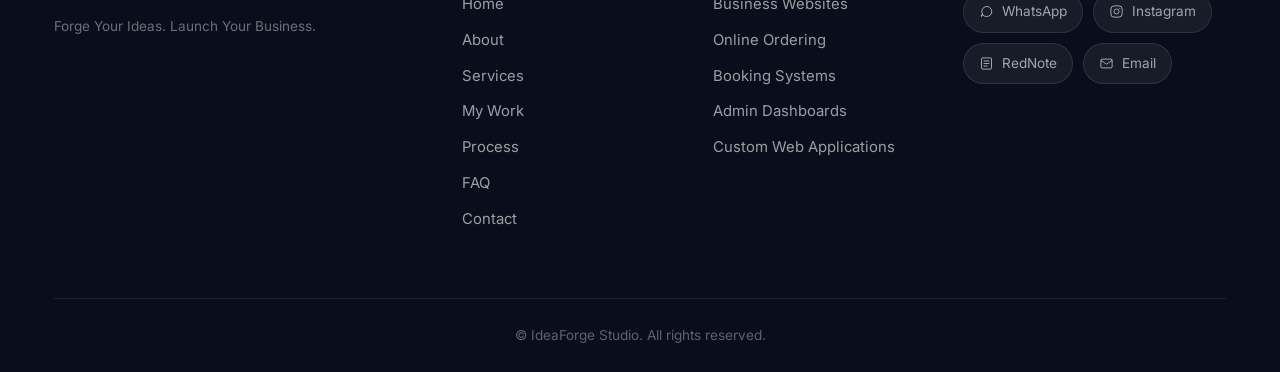
==== commit 78653557: "Update contact email to angela.work888@gmail.com" ====
--- a/index.html
+++ b/index.html
@@ -1432,7 +1432,7 @@
     </nav>
 
     <div class="nav-cta">
-      <a href="#contact" class="btn btn-primary">
+      <a href="https://wa.me/60174807501?text=Hi%21%20I%27m%20interested%20in%20getting%20a%20website%20built.%20Here%27s%20some%20info%20about%20my%20project%3A%0A%0AName%3A%20%0ABudget%20range%3A%20%0AMy%20idea%3A%20" class="btn btn-primary" target="_blank" rel="noopener">
         Let's Talk
         <svg viewBox="0 0 24 24" fill="none"><path d="M5 12h14M13 6l6 6-6 6" stroke="currentColor" stroke-width="2" stroke-linecap="round" stroke-linejoin="round"/></svg>
       </a>
@@ -1452,7 +1452,7 @@
     <a href="#work">My Work</a>
     <a href="#process">Process</a>
     <a href="#faq">FAQ</a>
-    <a href="#contact" class="btn btn-primary btn-block">Let's Talk</a>
+    <a href="https://wa.me/60174807501?text=Hi%21%20I%27m%20interested%20in%20getting%20a%20website%20built.%20Here%27s%20some%20info%20about%20my%20project%3A%0A%0AName%3A%20%0ABudget%20range%3A%20%0AMy%20idea%3A%20" class="btn btn-primary btn-block" target="_blank" rel="noopener">Let's Talk</a>
   </nav>
 </div>
 
@@ -2058,11 +2058,11 @@
     <p>You don't need a finished plan. You don't need to understand programming. You don't even need to know exactly what kind of website you need yet. Just start with the idea — we'll figure out the rest together.</p>
     <div class="final-cta-badge">💬 Free Consultation &amp; Quotation</div>
     <div class="final-cta-ctas">
-      <a href="mailto:hello@ideaforgestudio.com" class="btn btn-primary">
+      <a href="https://wa.me/60174807501?text=Hi%21%20I%27m%20interested%20in%20getting%20a%20website%20built.%20Here%27s%20some%20info%20about%20my%20project%3A%0A%0AName%3A%20%0ABudget%20range%3A%20%0AMy%20idea%3A%20" class="btn btn-primary" target="_blank" rel="noopener">
         Tell Us Your Idea
         <svg viewBox="0 0 24 24" fill="none"><path d="M5 12h14M13 6l6 6-6 6" stroke="currentColor" stroke-width="2" stroke-linecap="round" stroke-linejoin="round"/></svg>
       </a>
-      <a href="mailto:hello@ideaforgestudio.com" class="btn btn-ghost-light">Let's Talk</a>
+      <a href="https://wa.me/60174807501?text=Hi%21%20I%27m%20interested%20in%20getting%20a%20website%20built.%20Here%27s%20some%20info%20about%20my%20project%3A%0A%0AName%3A%20%0ABudget%20range%3A%20%0AMy%20idea%3A%20" class="btn btn-ghost-light" target="_blank" rel="noopener">Let's Talk</a>
     </div>
   </div>
 </section>
@@ -2111,10 +2111,10 @@
       <div class="footer-col">
         <h5>Get in Touch</h5>
         <div class="footer-social">
-          <a href="#contact" aria-label="WhatsApp"><svg viewBox="0 0 24 24" fill="none"><path d="M4 20l1.4-4.2A8 8 0 1112 20a8 8 0 01-6.6-3.4L4 20z" stroke="currentColor" stroke-width="1.6" stroke-linejoin="round"/></svg>WhatsApp</a>
+          <a href="https://wa.me/60174807501?text=Hi%21%20I%27m%20interested%20in%20getting%20a%20website%20built.%20Here%27s%20some%20info%20about%20my%20project%3A%0A%0AName%3A%20%0ABudget%20range%3A%20%0AMy%20idea%3A%20" aria-label="WhatsApp" target="_blank" rel="noopener"><svg viewBox="0 0 24 24" fill="none"><path d="M4 20l1.4-4.2A8 8 0 1112 20a8 8 0 01-6.6-3.4L4 20z" stroke="currentColor" stroke-width="1.6" stroke-linejoin="round"/></svg>WhatsApp</a>
           <a href="#contact" aria-label="Instagram"><svg viewBox="0 0 24 24" fill="none"><rect x="3" y="3" width="18" height="18" rx="5" stroke="currentColor" stroke-width="1.6"/><circle cx="12" cy="12" r="4" stroke="currentColor" stroke-width="1.6"/><circle cx="17.2" cy="6.8" r="1" fill="currentColor"/></svg>Instagram</a>
           <a href="#contact" aria-label="RedNote"><svg viewBox="0 0 24 24" fill="none"><rect x="4" y="3" width="16" height="18" rx="2" stroke="currentColor" stroke-width="1.6"/><path d="M8 8h8M8 12h8M8 16h5" stroke="currentColor" stroke-width="1.6" stroke-linecap="round"/></svg>RedNote</a>
-          <a href="mailto:hello@ideaforgestudio.com" aria-label="Email"><svg viewBox="0 0 24 24" fill="none"><rect x="3" y="5" width="18" height="14" rx="2" stroke="currentColor" stroke-width="1.6"/><path d="M3 7l9 6 9-6" stroke="currentColor" stroke-width="1.6" stroke-linejoin="round"/></svg>Email</a>
+          <a href="mailto:angela.work888@gmail.com" aria-label="Email"><svg viewBox="0 0 24 24" fill="none"><rect x="3" y="5" width="18" height="14" rx="2" stroke="currentColor" stroke-width="1.6"/><path d="M3 7l9 6 9-6" stroke="currentColor" stroke-width="1.6" stroke-linejoin="round"/></svg>Email</a>
         </div>
       </div>
     </div>
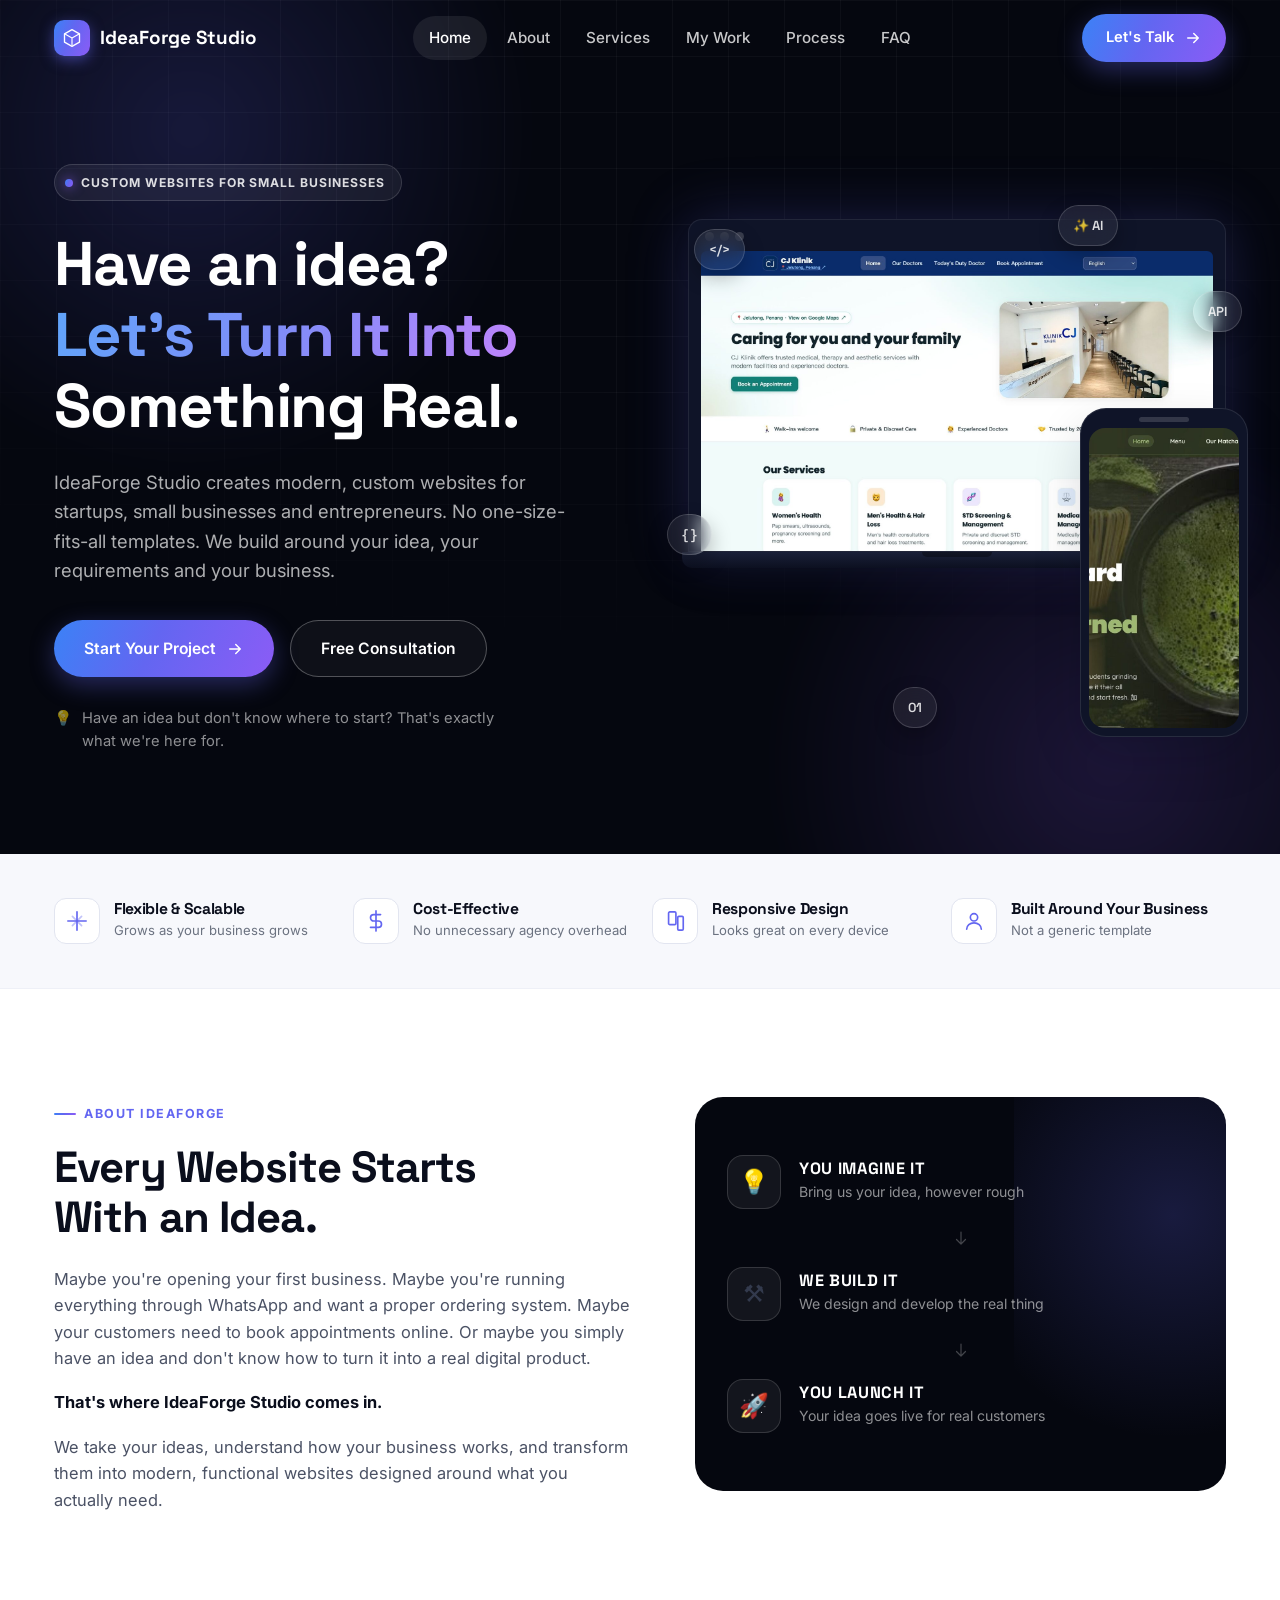
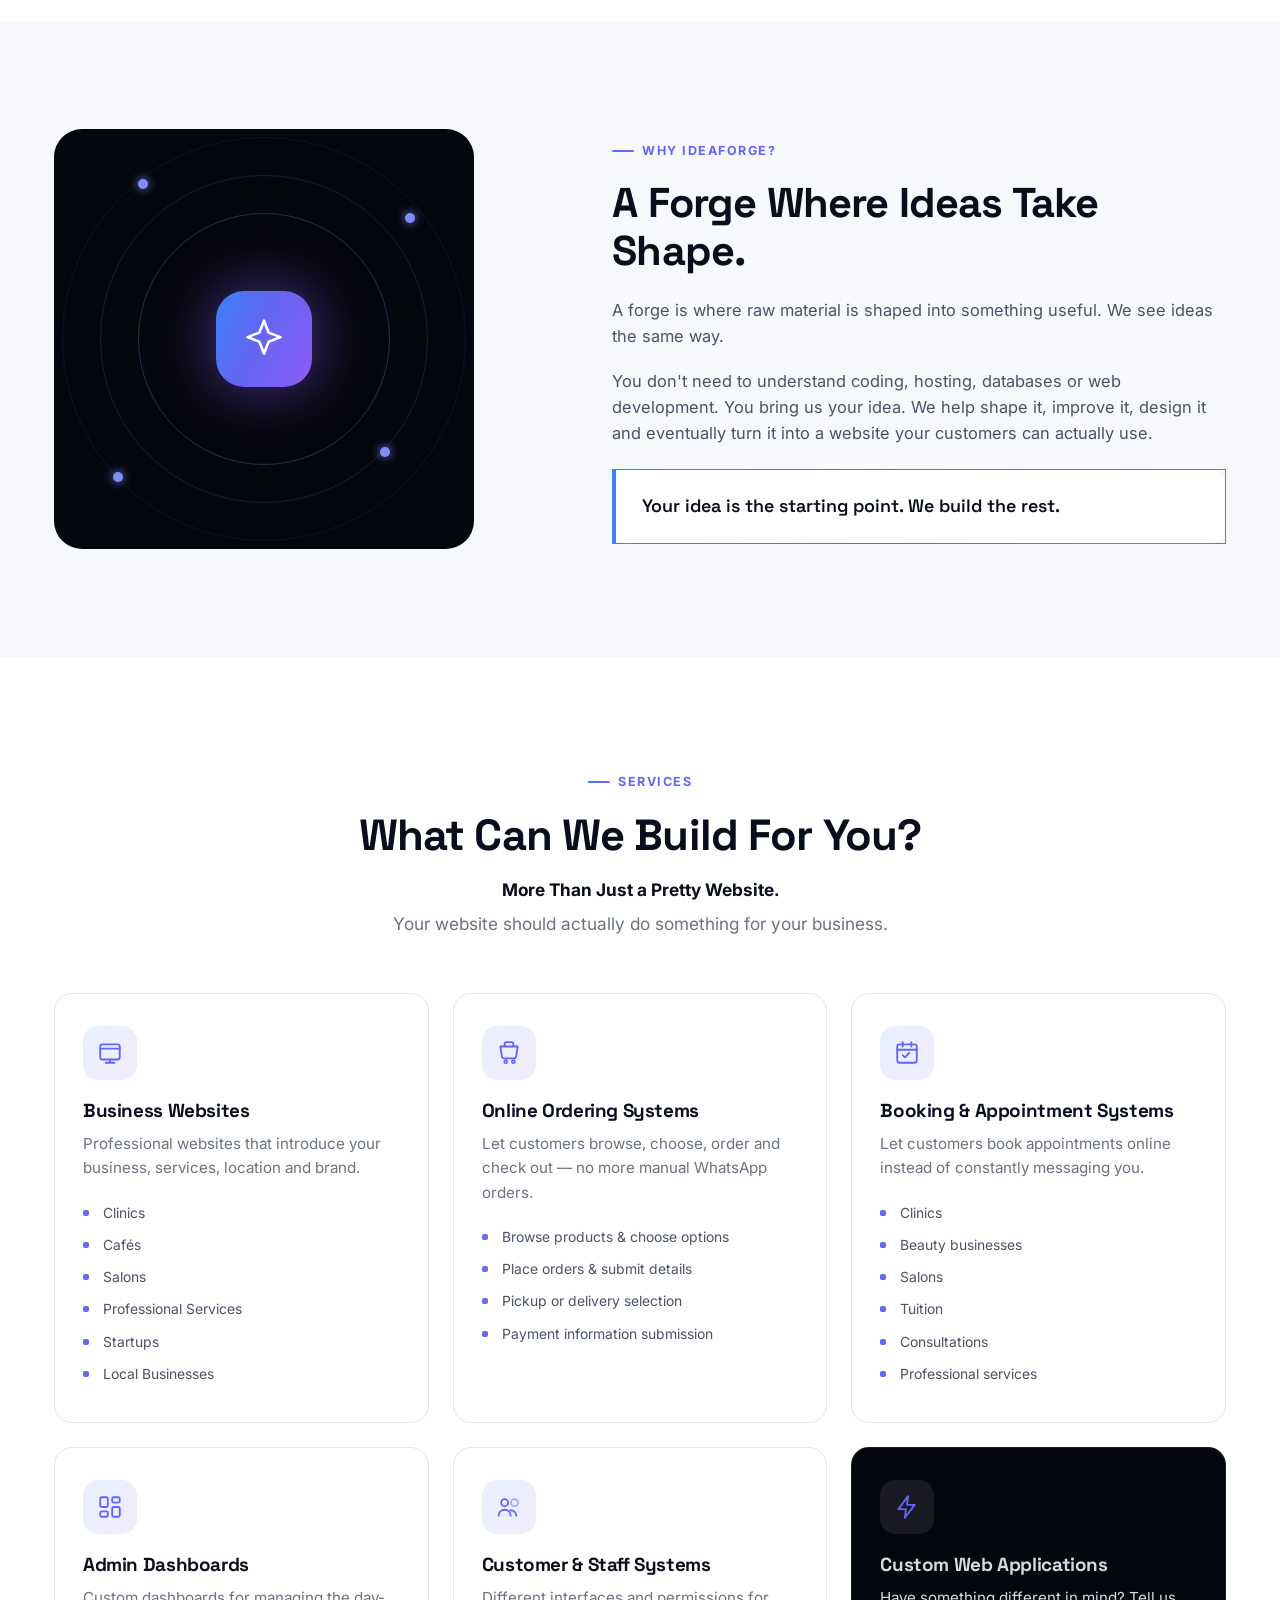
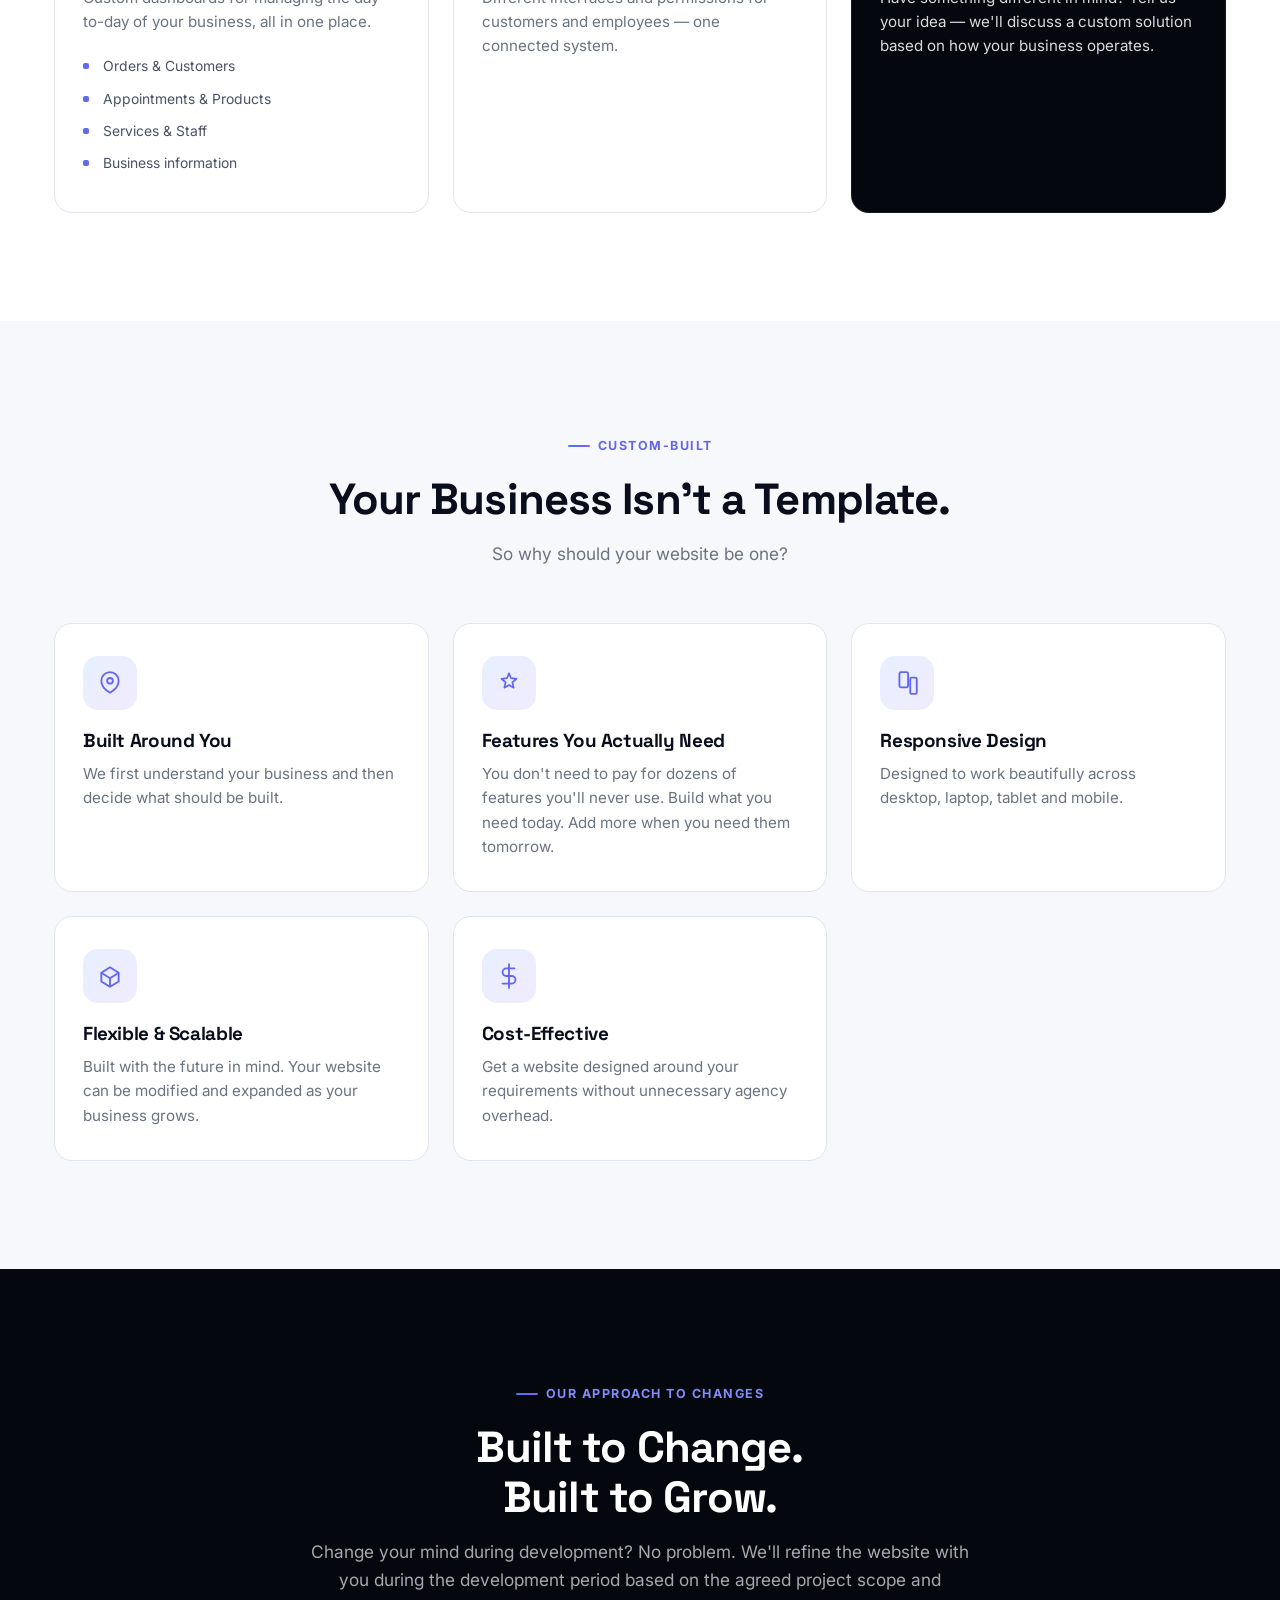
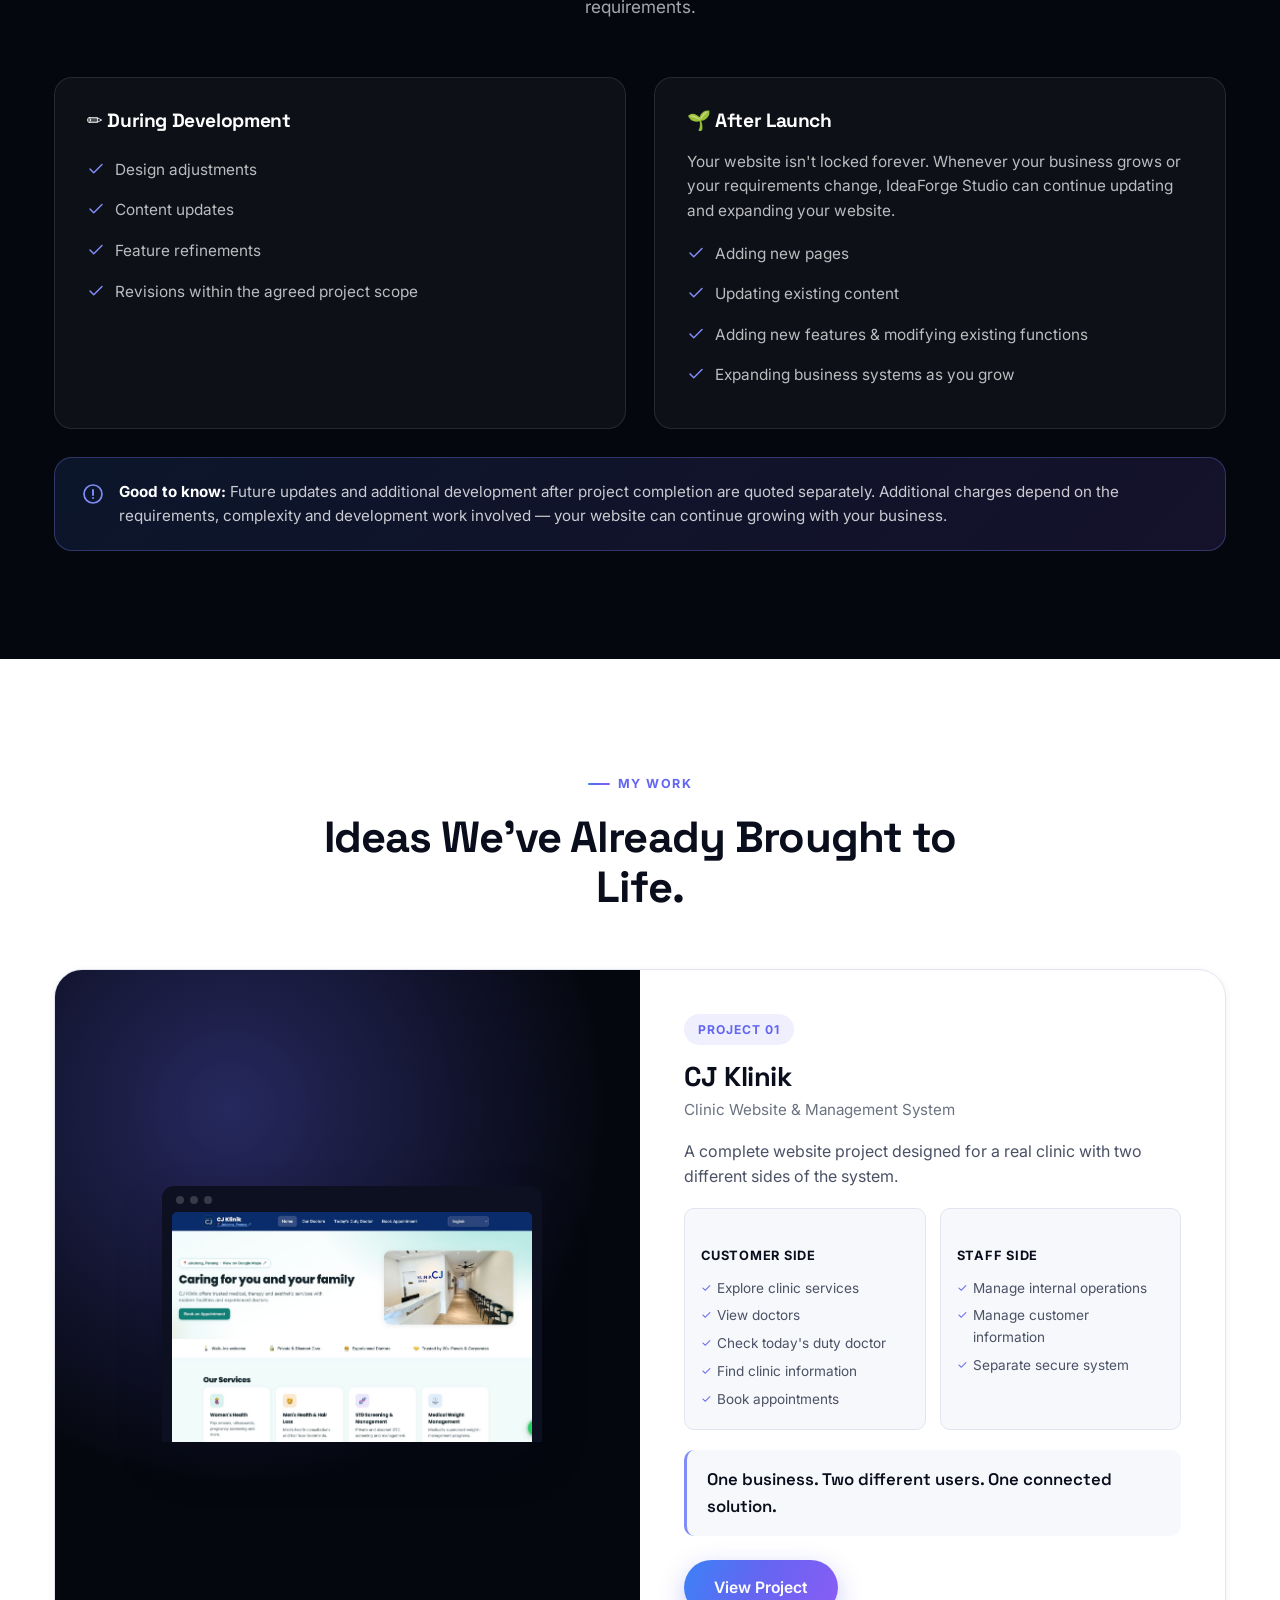
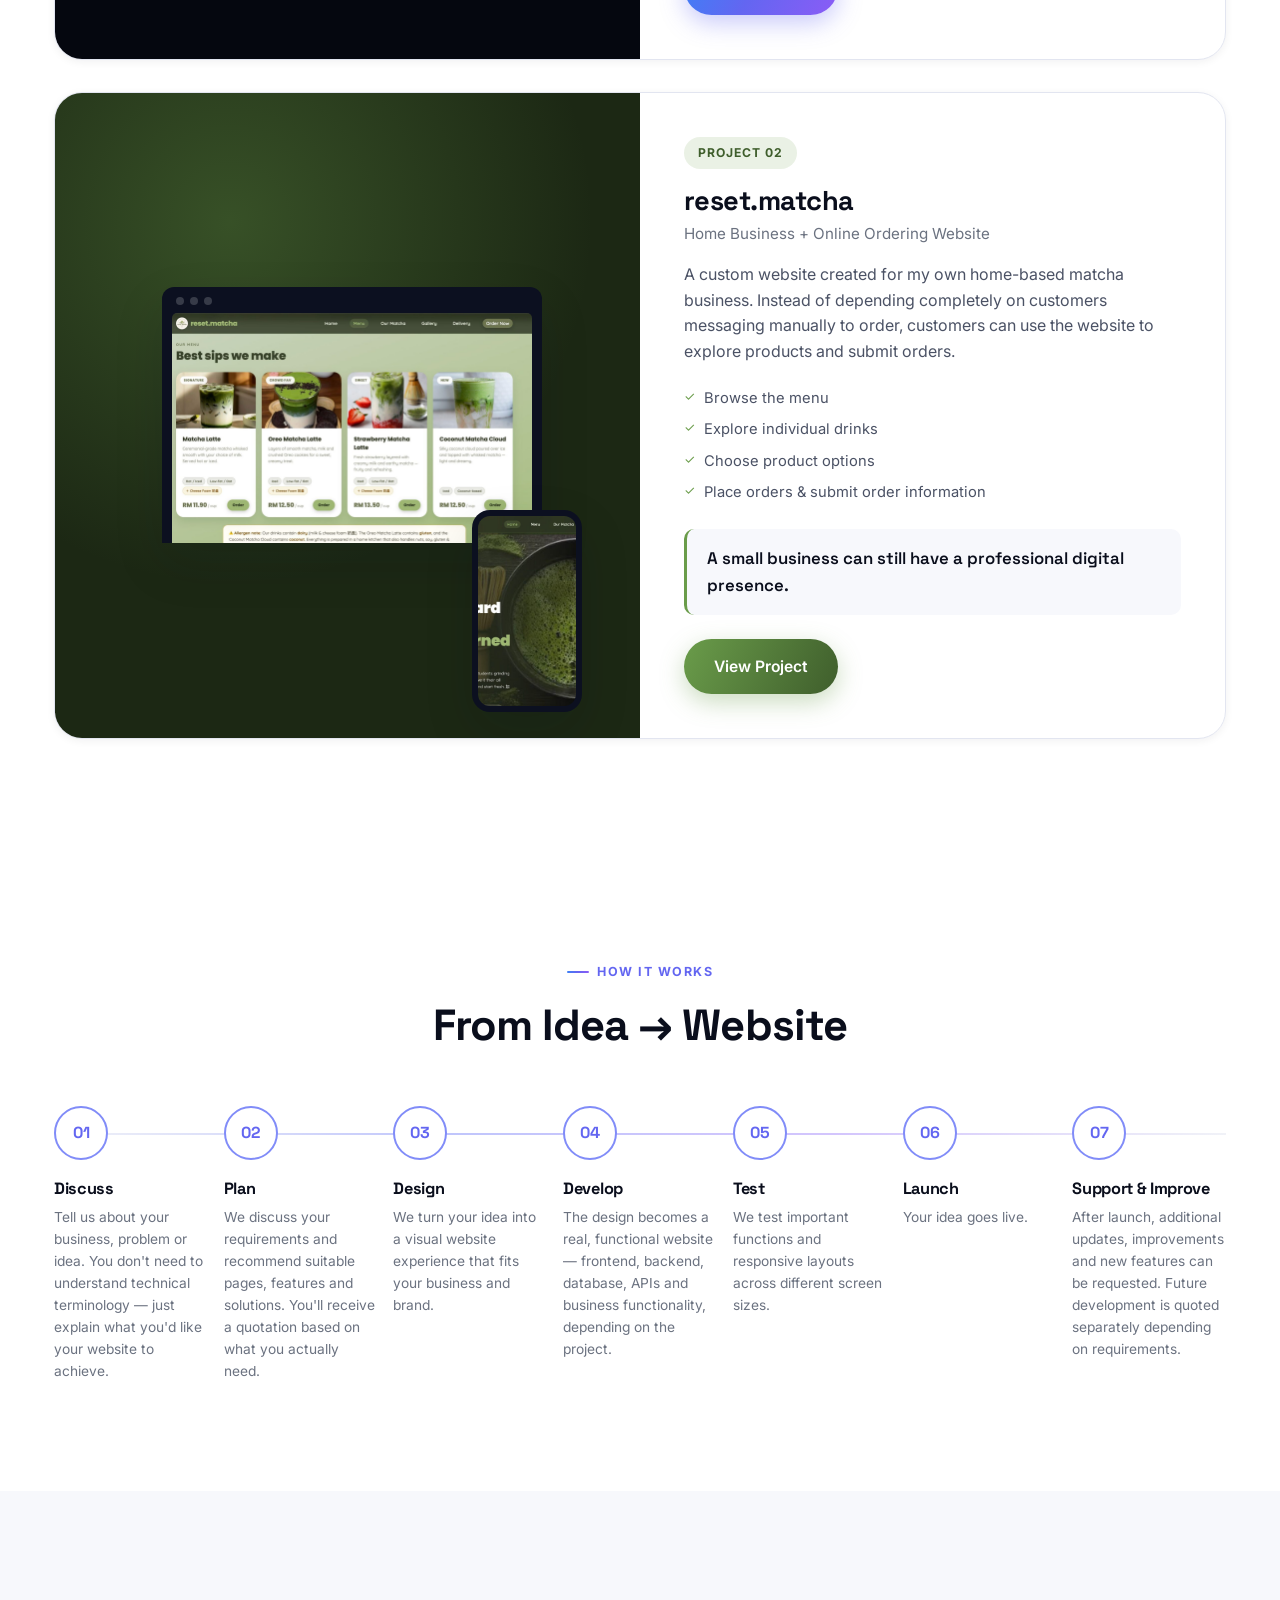
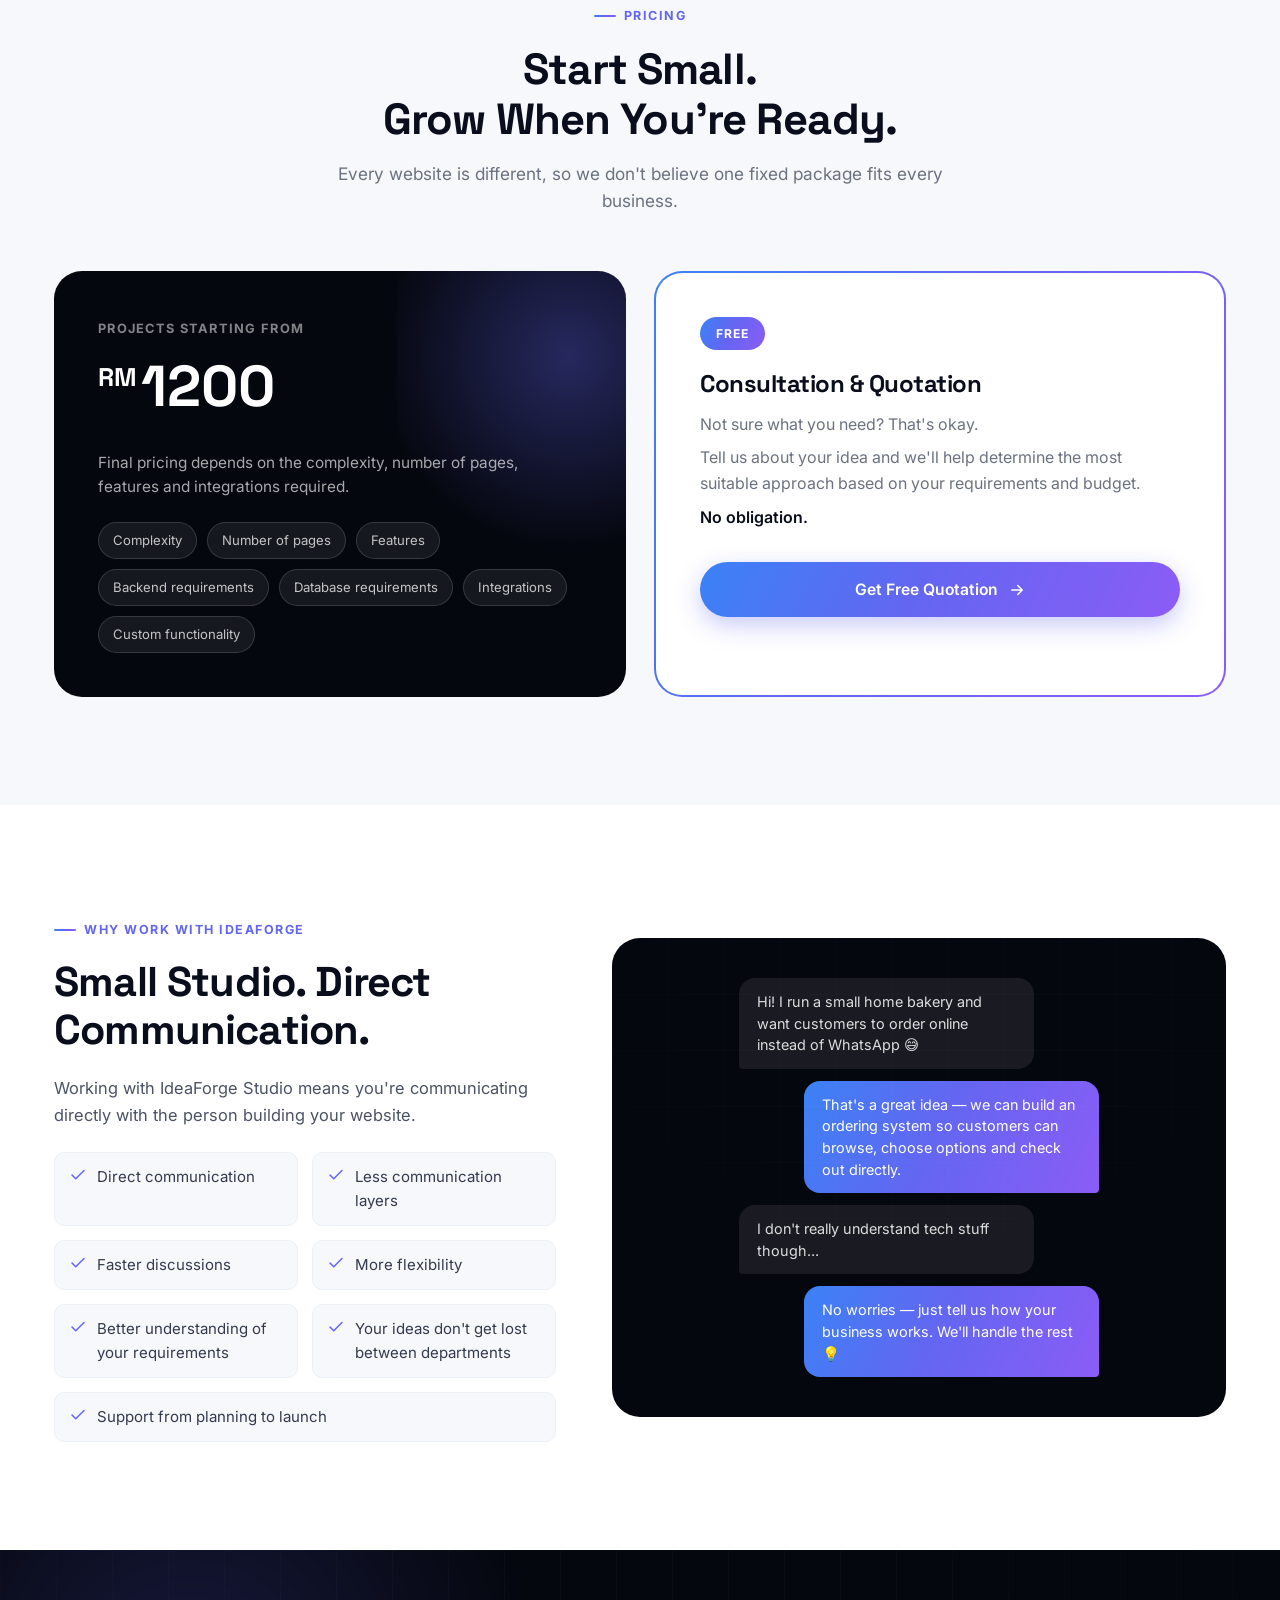
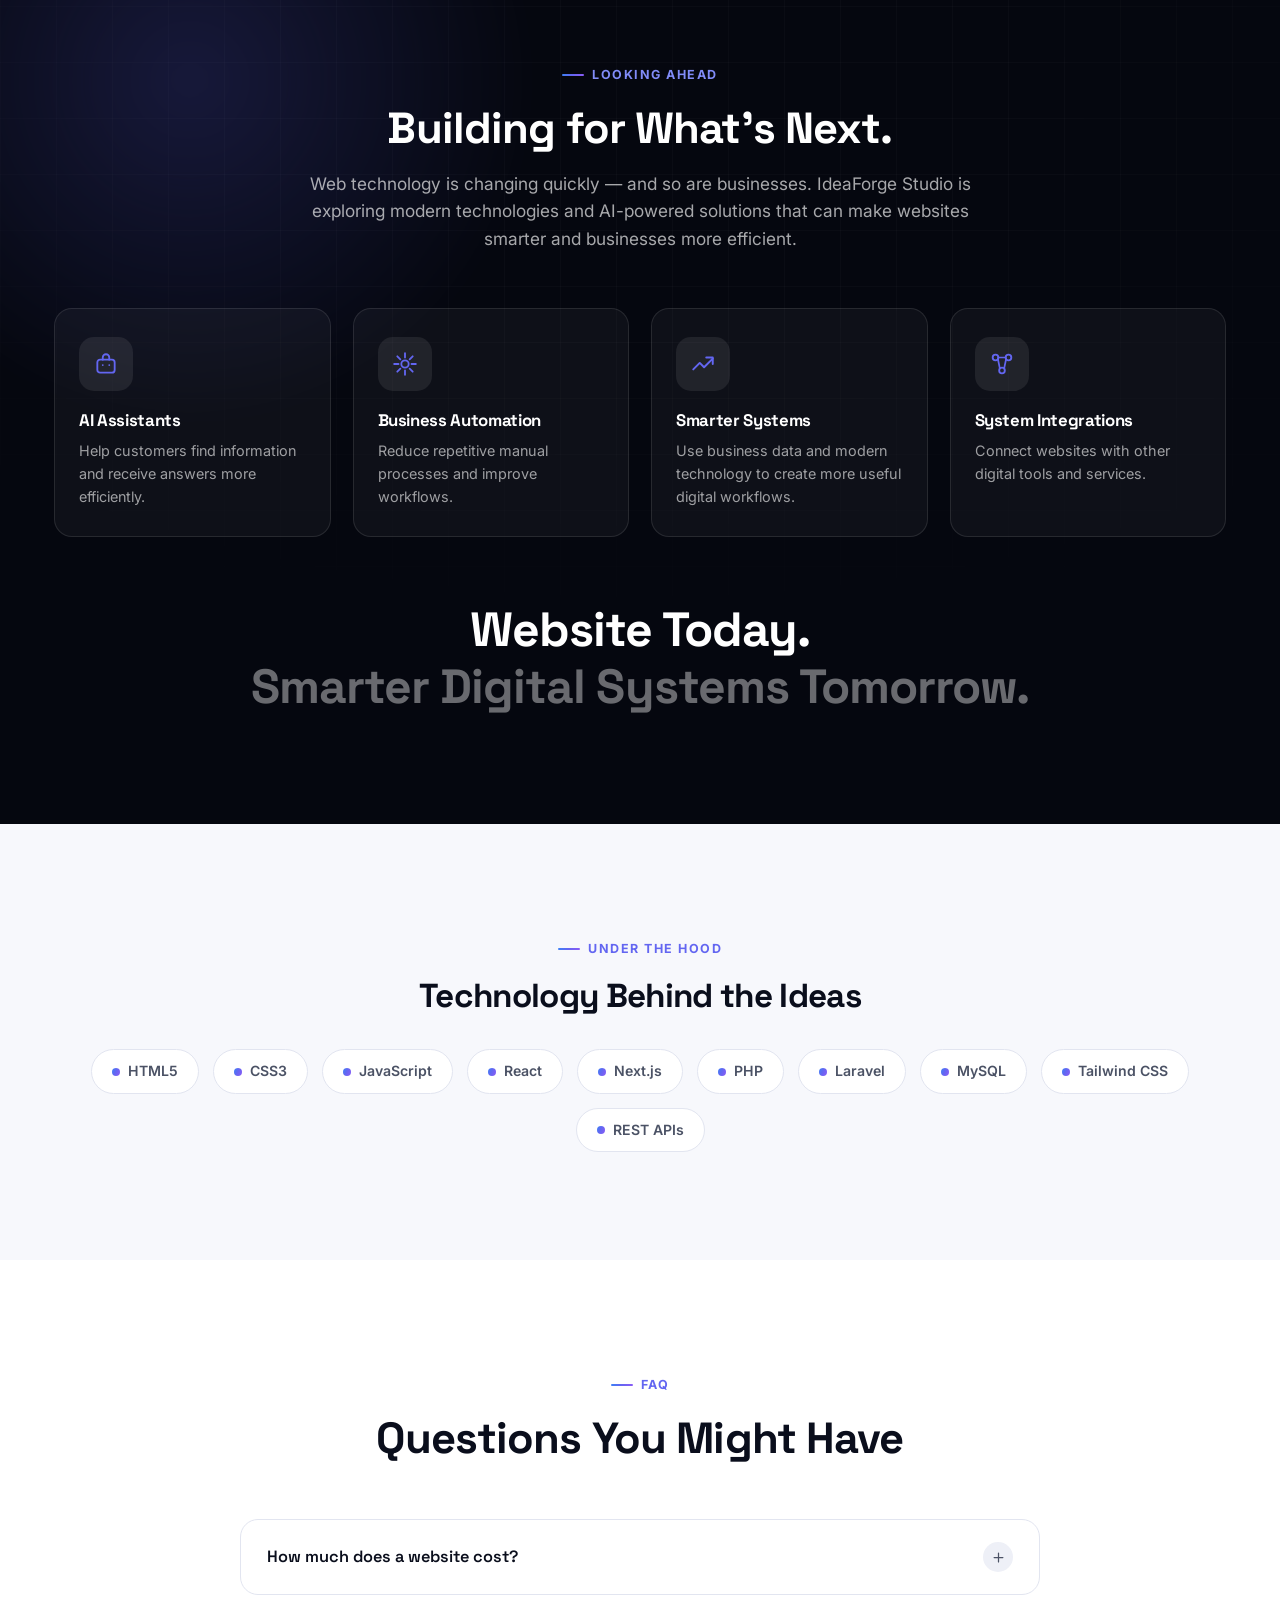
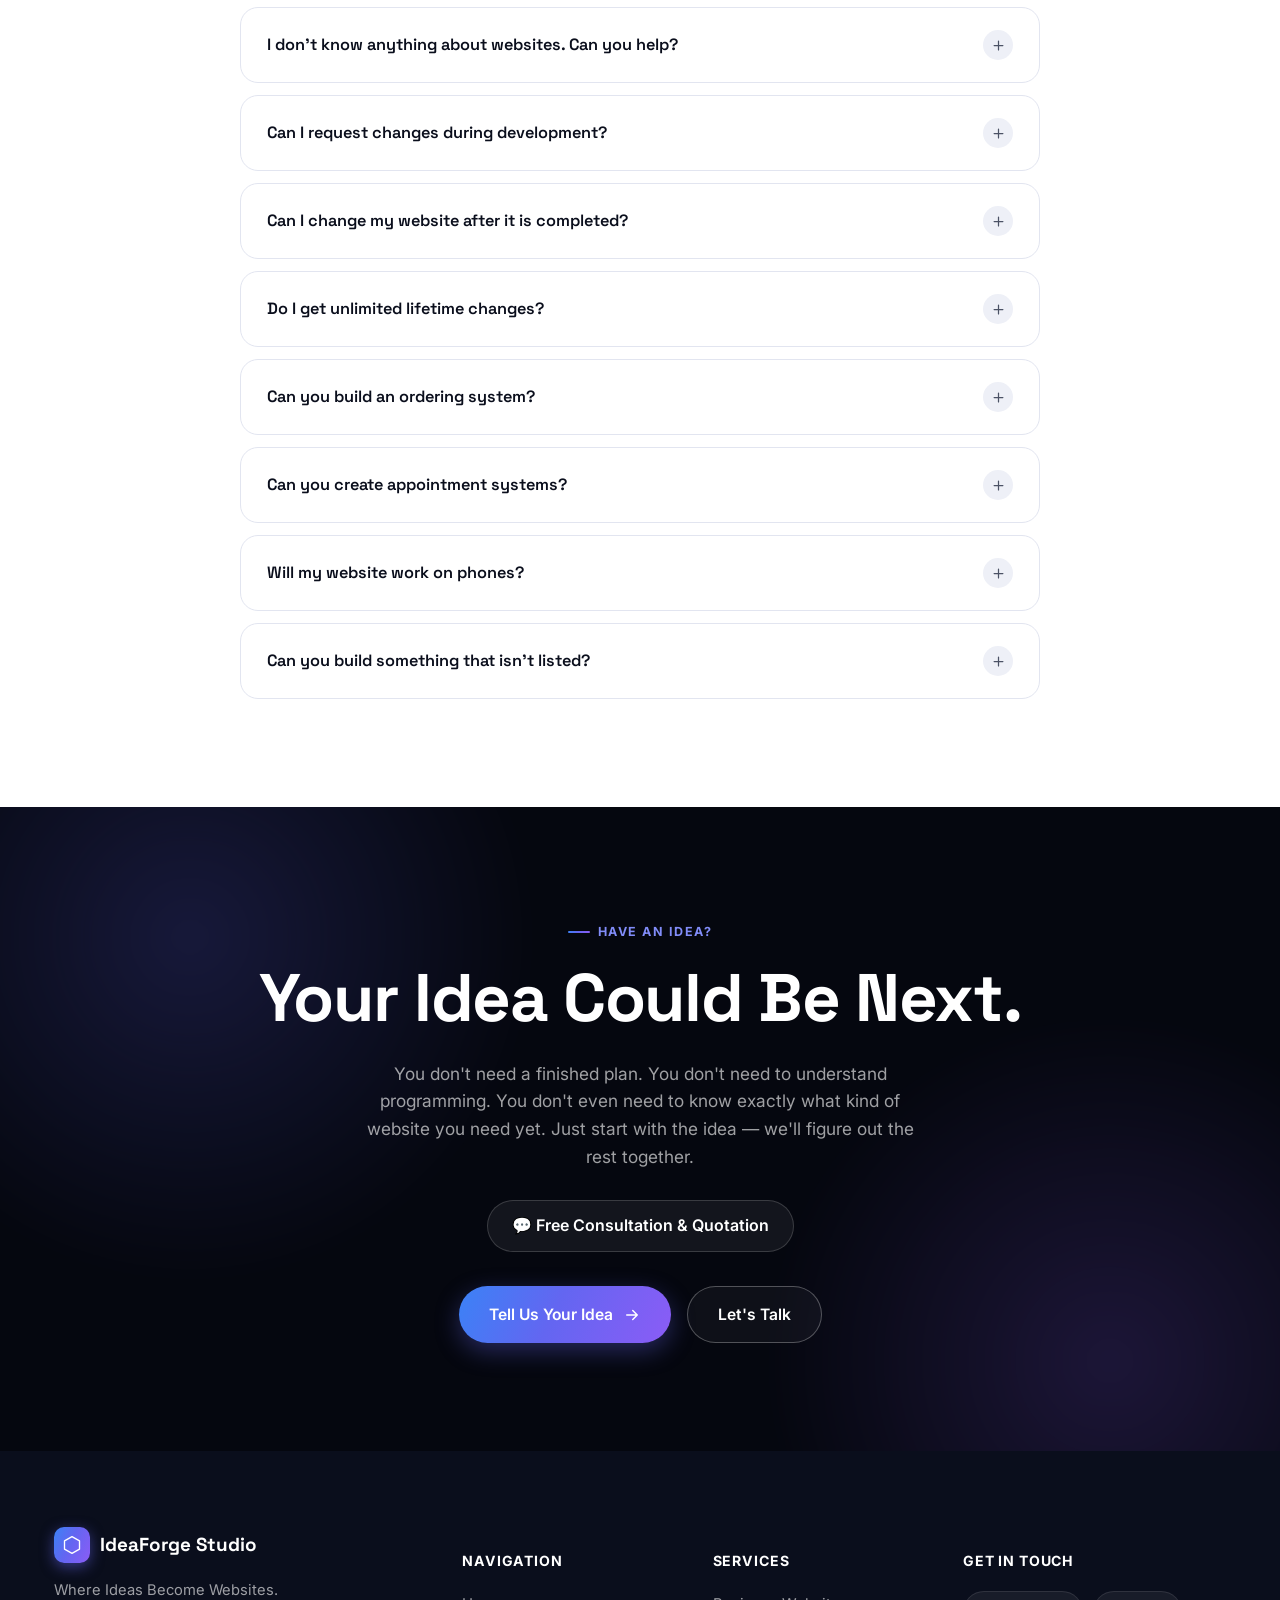
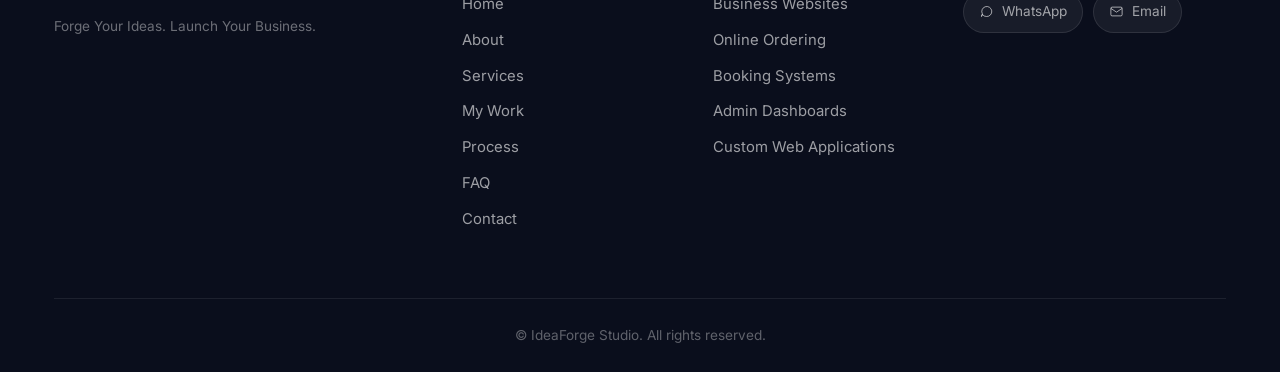
==== commit 3acd4fc4: "Simplify Get in Touch to WhatsApp and Email only" ====
--- a/index.html
+++ b/index.html
@@ -2112,8 +2112,6 @@
         <h5>Get in Touch</h5>
         <div class="footer-social">
           <a href="https://wa.me/60174807501?text=Hi%21%20I%27m%20interested%20in%20getting%20a%20website%20built.%20Here%27s%20some%20info%20about%20my%20project%3A%0A%0AName%3A%20%0ABudget%20range%3A%20%0AMy%20idea%3A%20" aria-label="WhatsApp" target="_blank" rel="noopener"><svg viewBox="0 0 24 24" fill="none"><path d="M4 20l1.4-4.2A8 8 0 1112 20a8 8 0 01-6.6-3.4L4 20z" stroke="currentColor" stroke-width="1.6" stroke-linejoin="round"/></svg>WhatsApp</a>
-          <a href="#contact" aria-label="Instagram"><svg viewBox="0 0 24 24" fill="none"><rect x="3" y="3" width="18" height="18" rx="5" stroke="currentColor" stroke-width="1.6"/><circle cx="12" cy="12" r="4" stroke="currentColor" stroke-width="1.6"/><circle cx="17.2" cy="6.8" r="1" fill="currentColor"/></svg>Instagram</a>
-          <a href="#contact" aria-label="RedNote"><svg viewBox="0 0 24 24" fill="none"><rect x="4" y="3" width="16" height="18" rx="2" stroke="currentColor" stroke-width="1.6"/><path d="M8 8h8M8 12h8M8 16h5" stroke="currentColor" stroke-width="1.6" stroke-linecap="round"/></svg>RedNote</a>
           <a href="mailto:angela.work888@gmail.com" aria-label="Email"><svg viewBox="0 0 24 24" fill="none"><rect x="3" y="5" width="18" height="14" rx="2" stroke="currentColor" stroke-width="1.6"/><path d="M3 7l9 6 9-6" stroke="currentColor" stroke-width="1.6" stroke-linejoin="round"/></svg>Email</a>
         </div>
       </div>
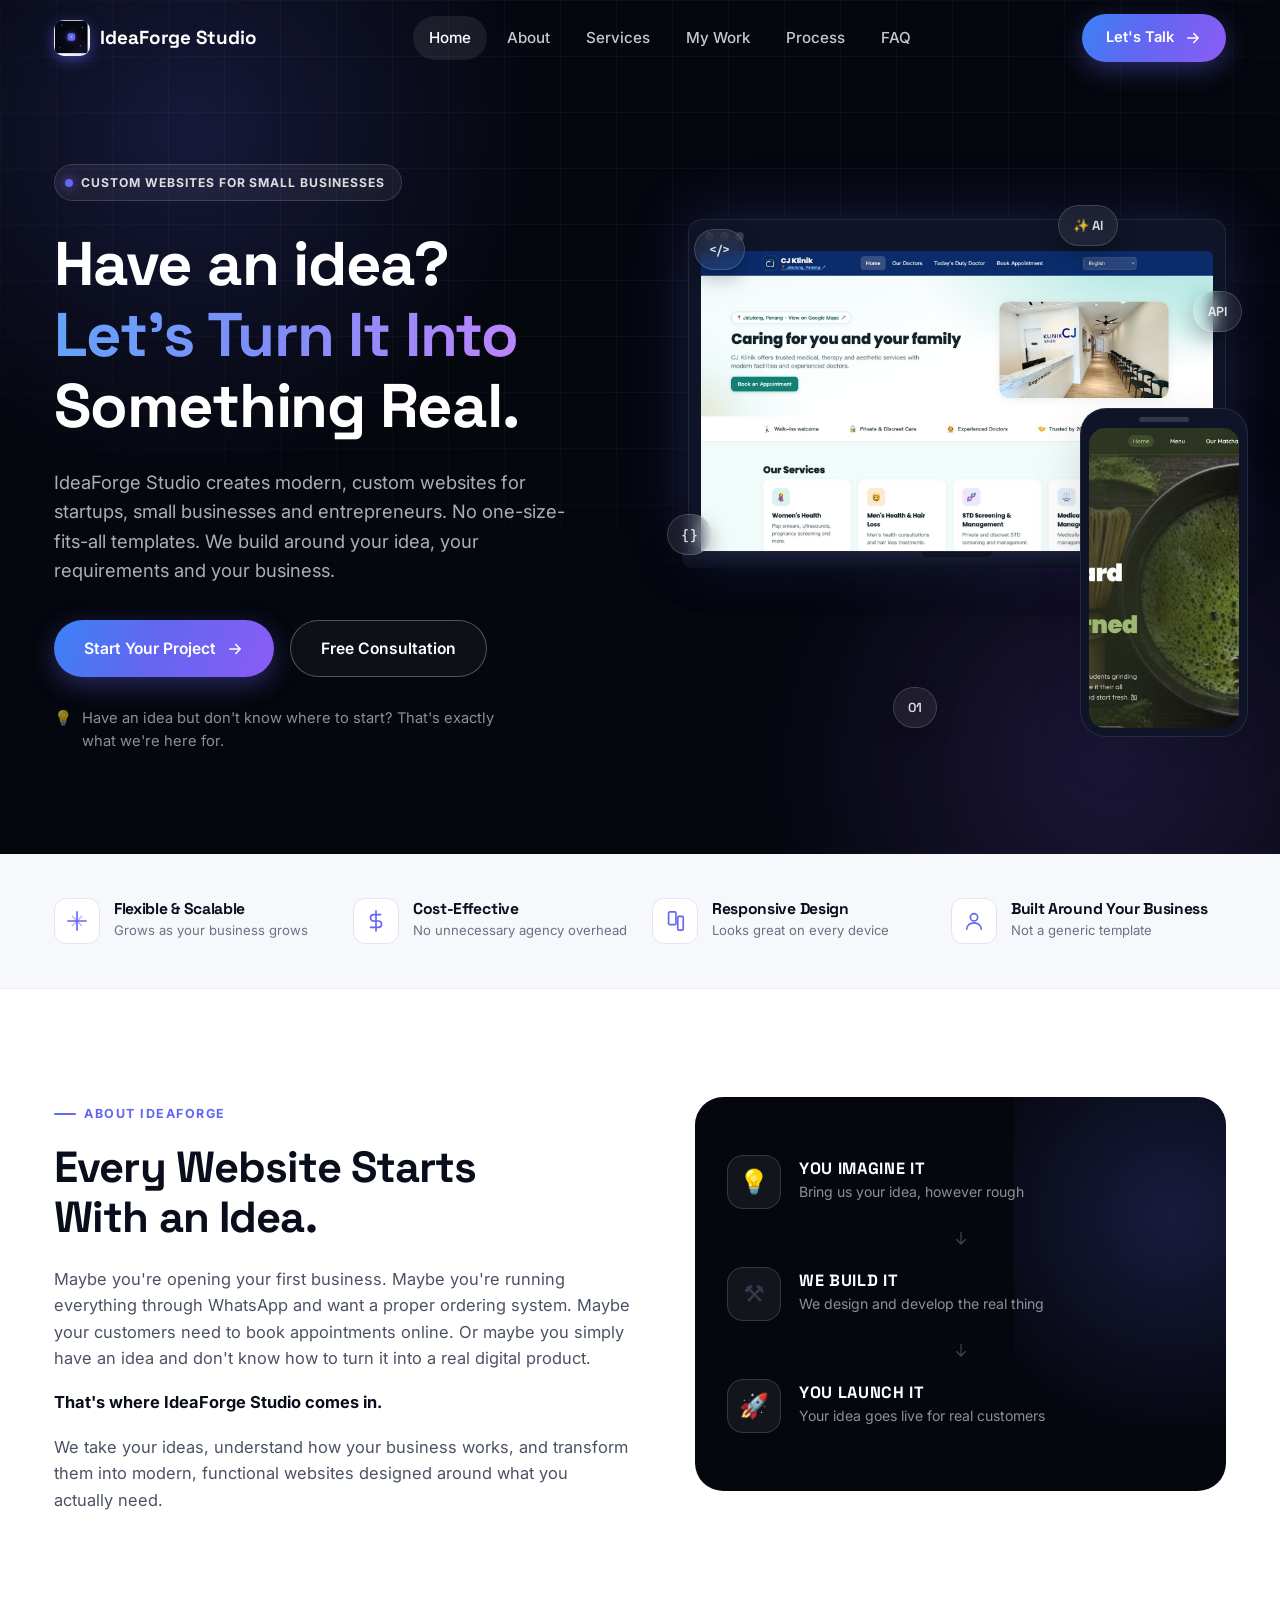
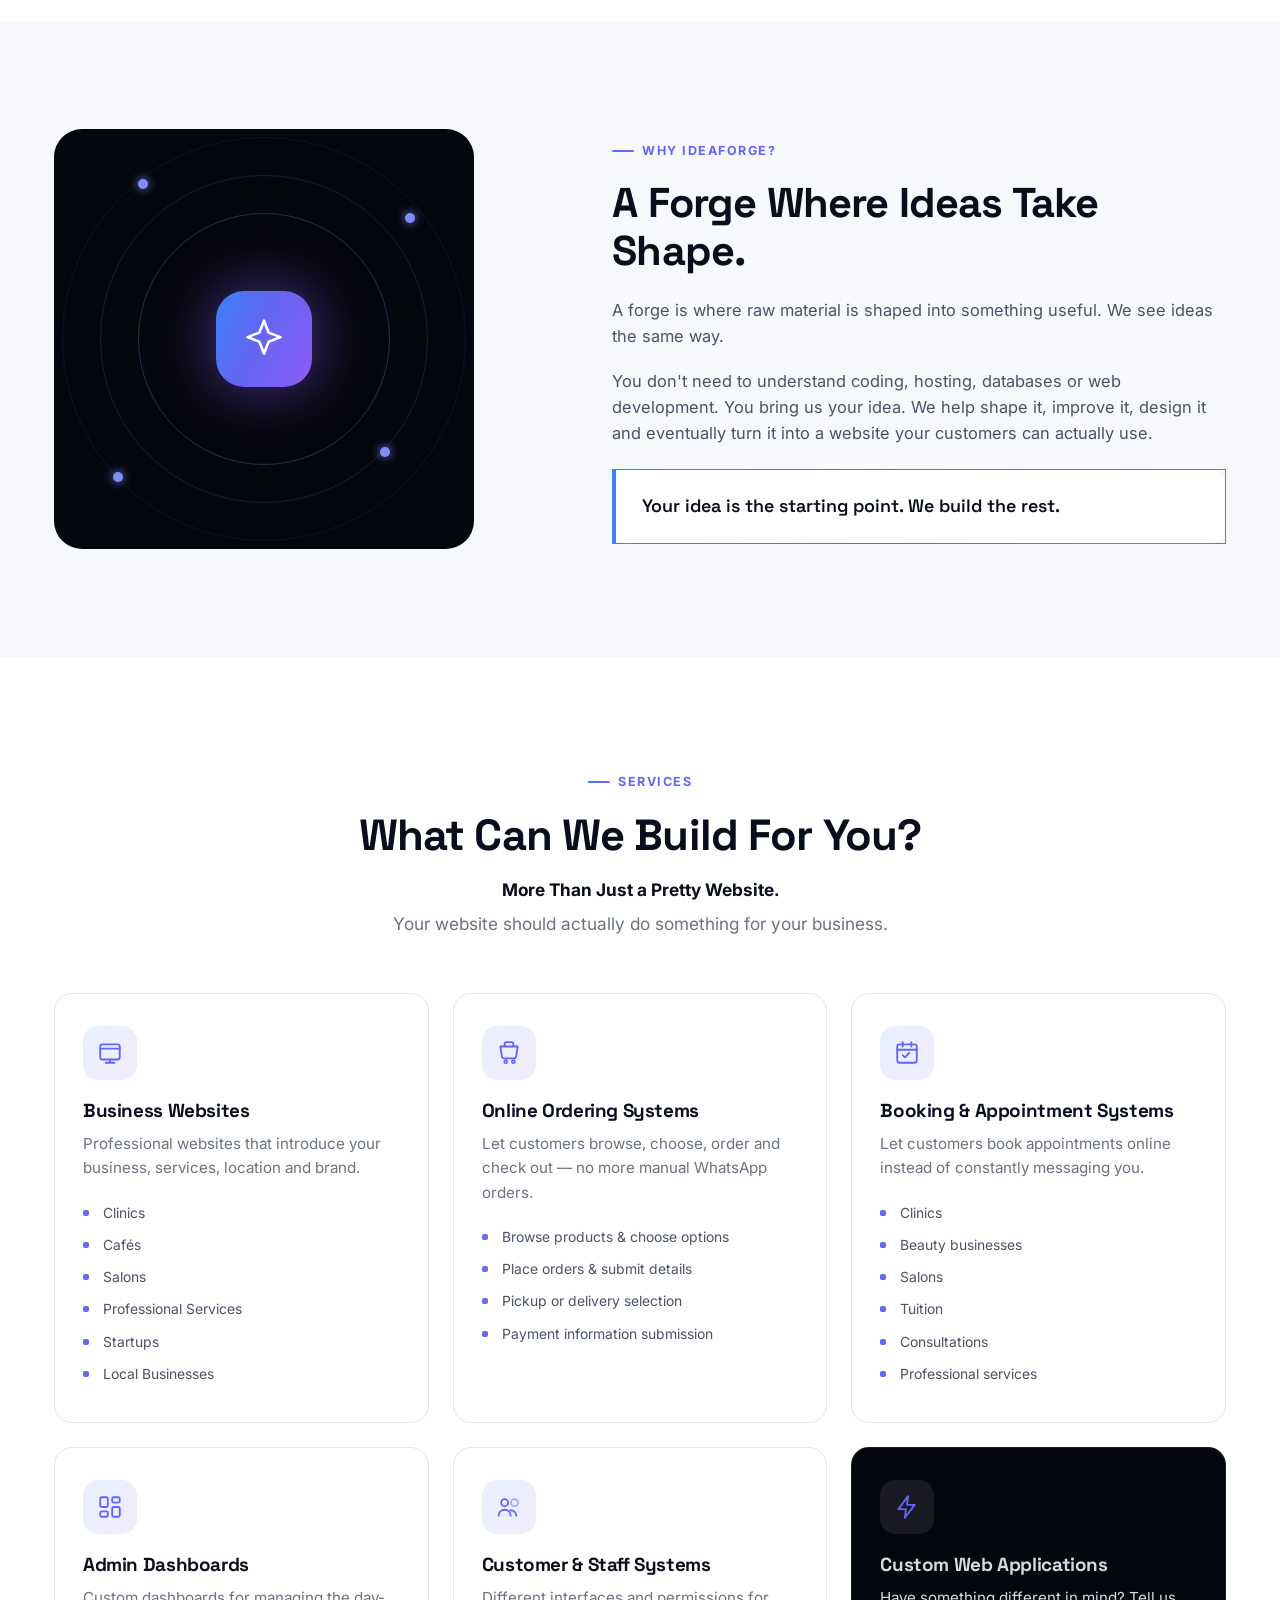
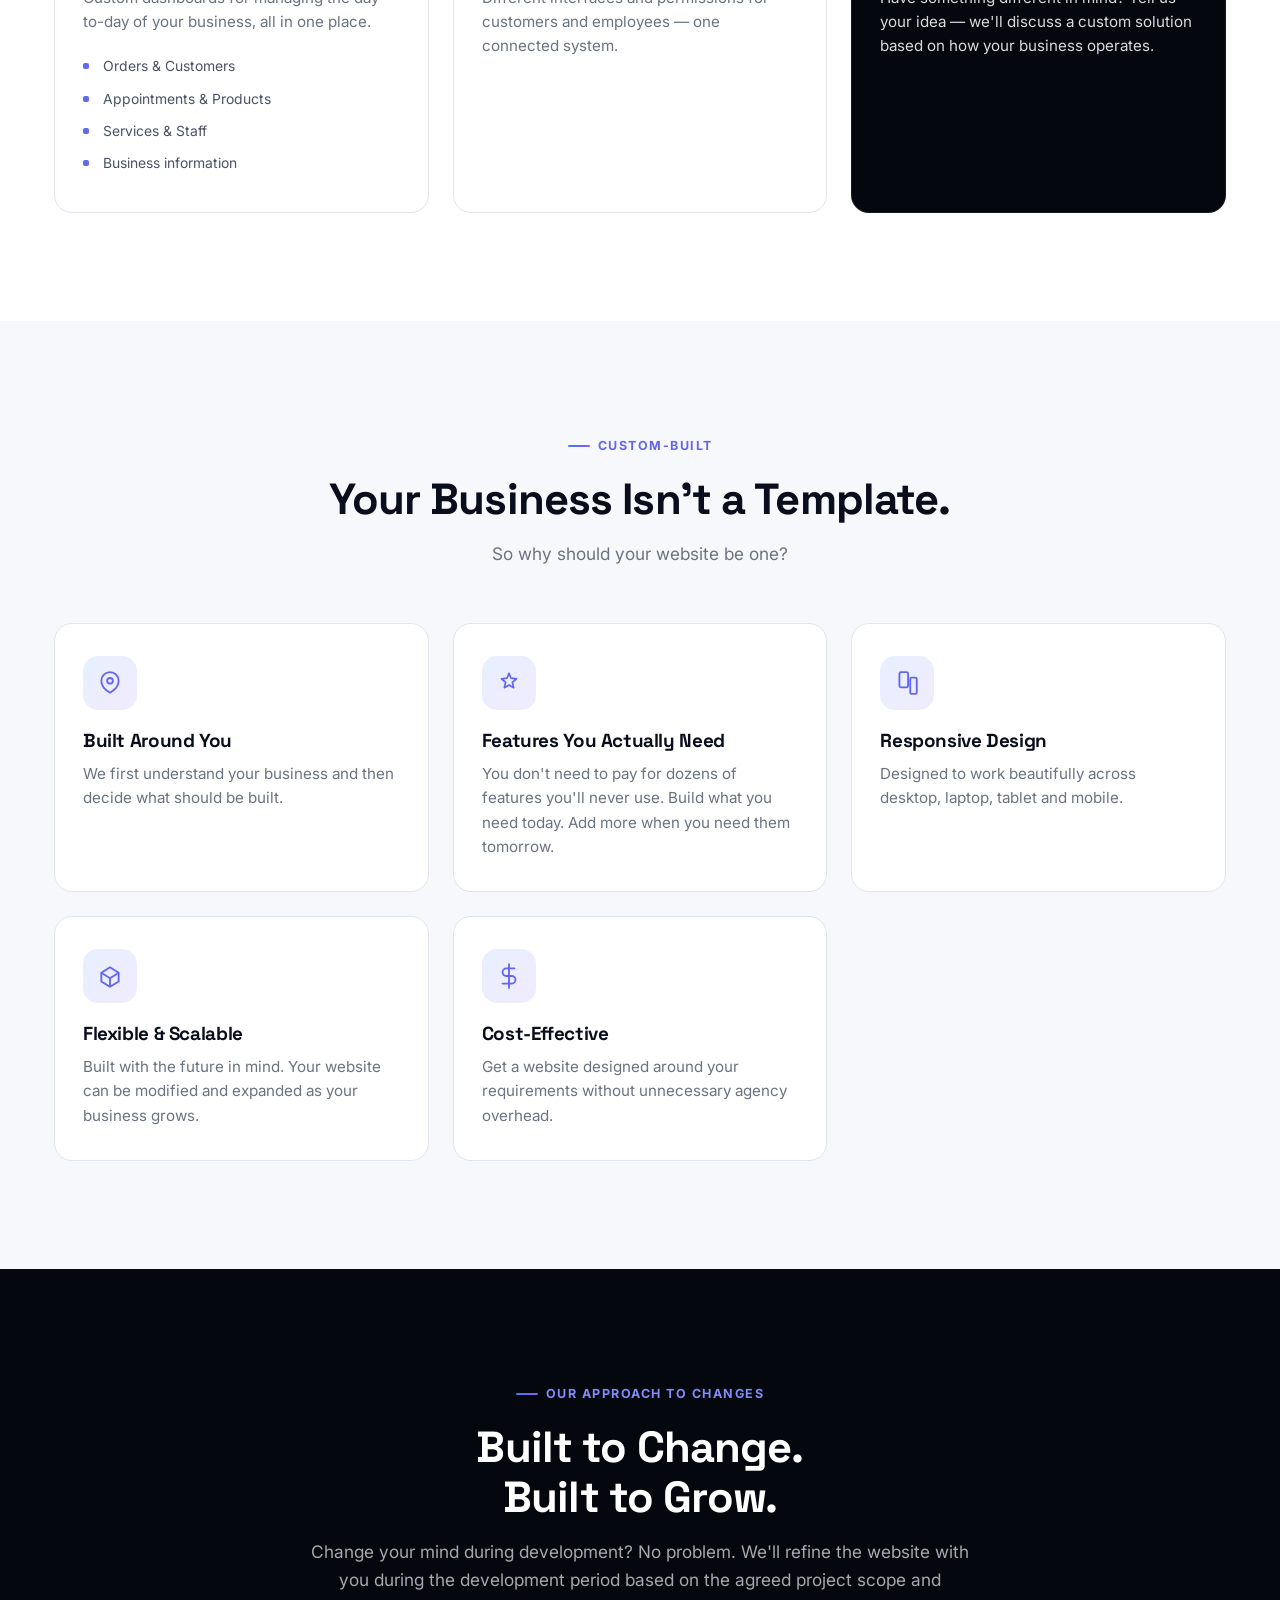
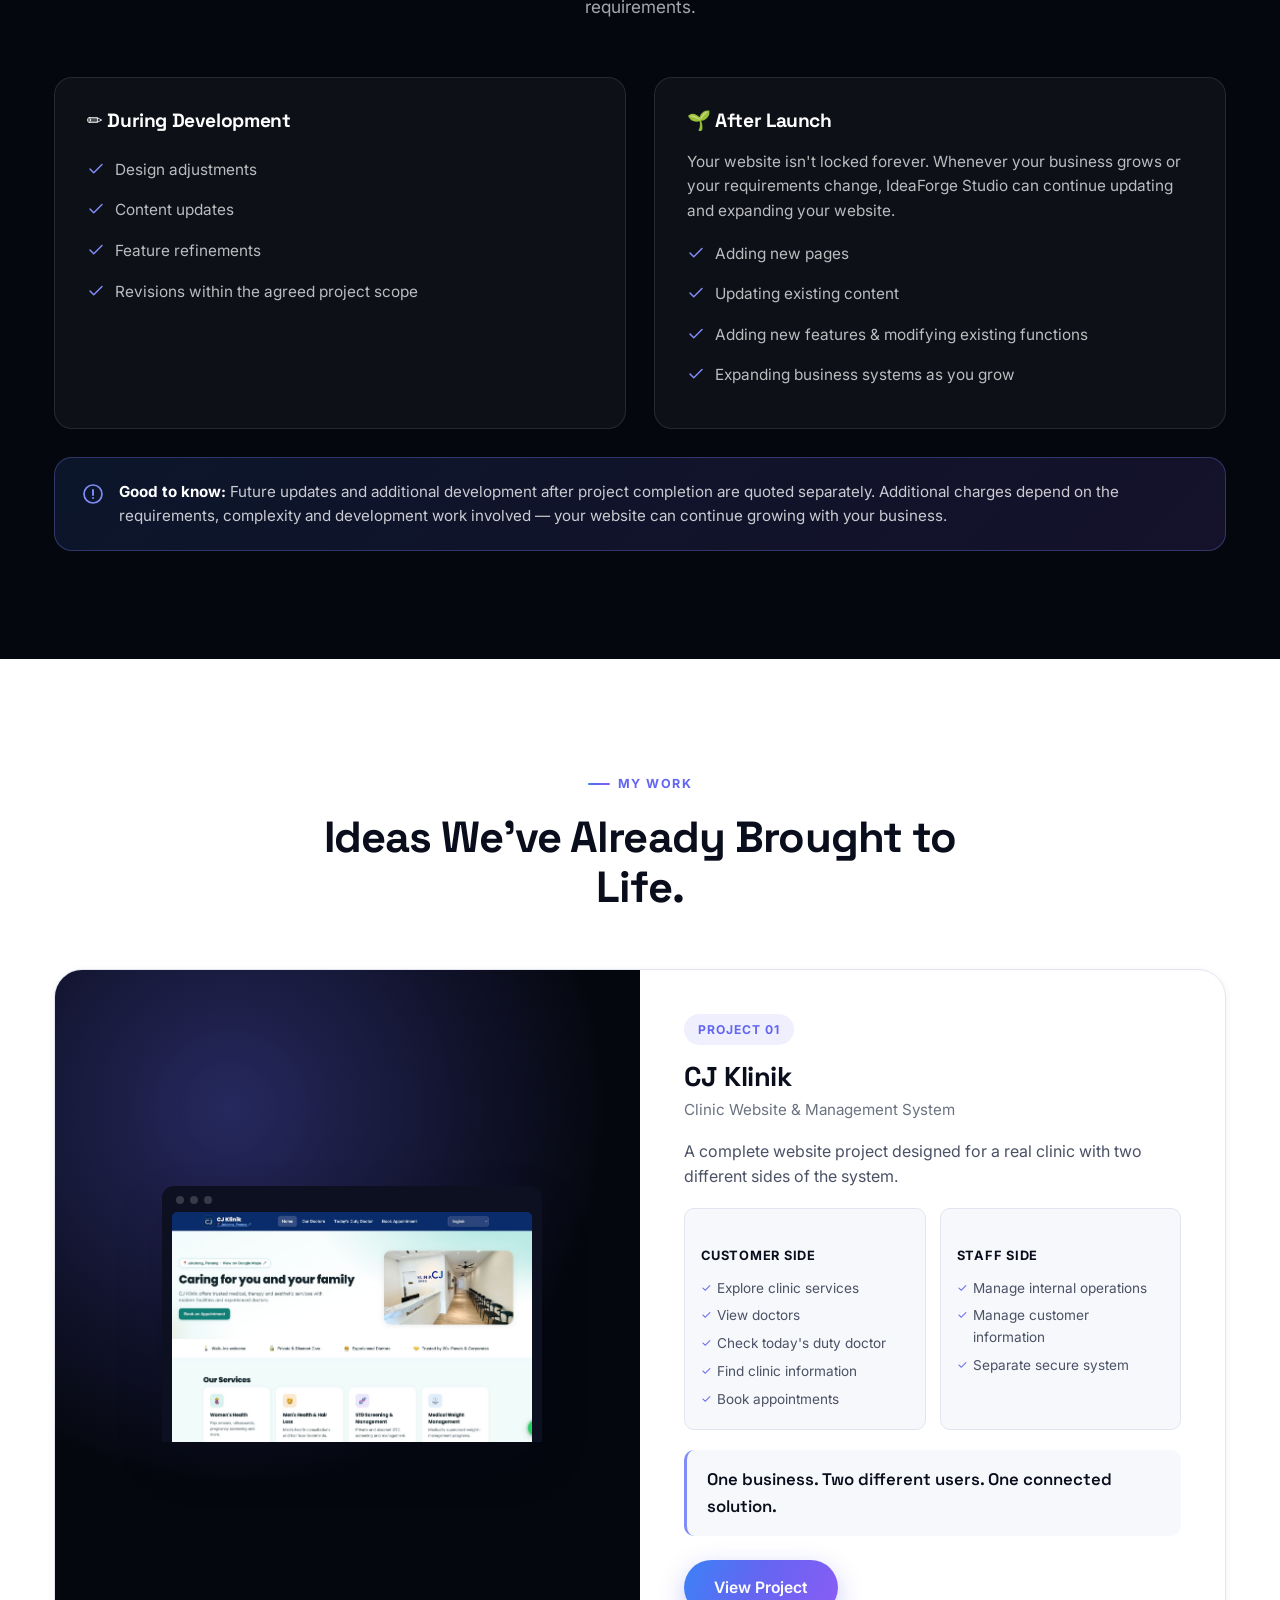
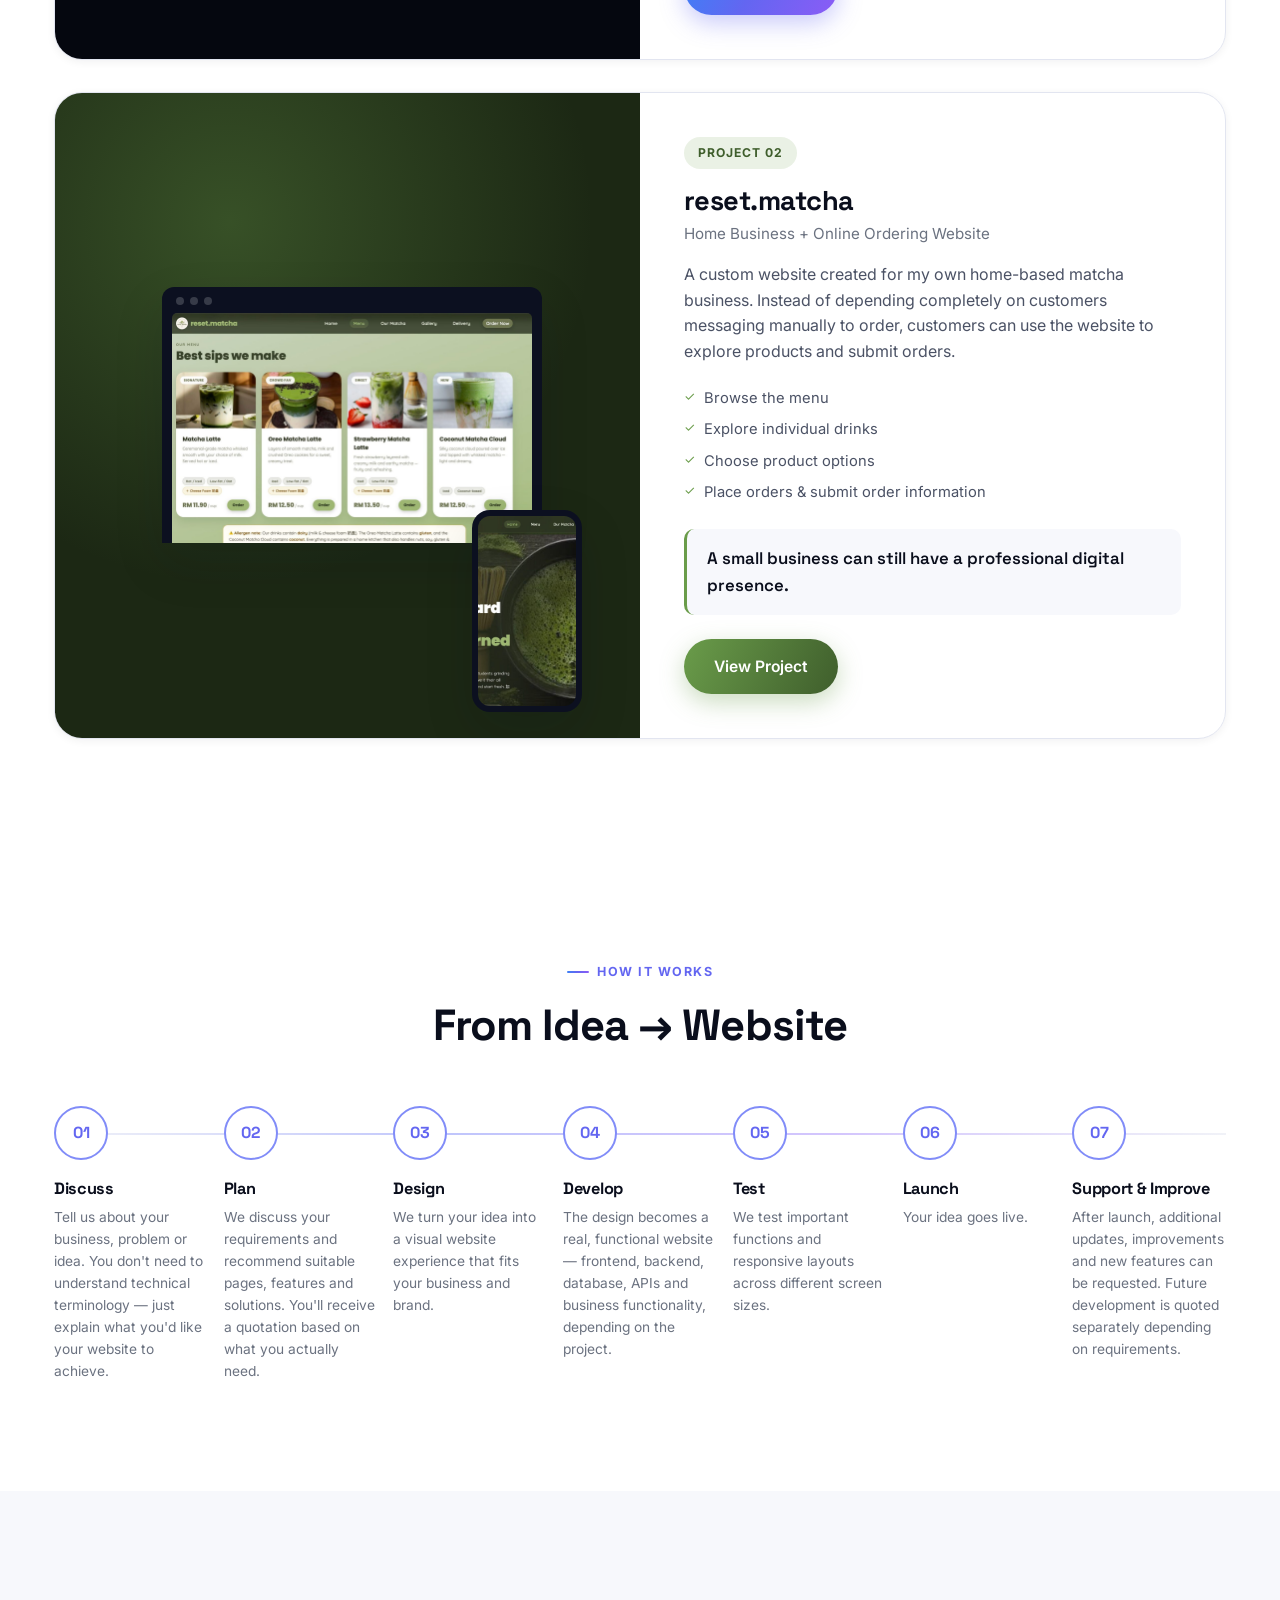
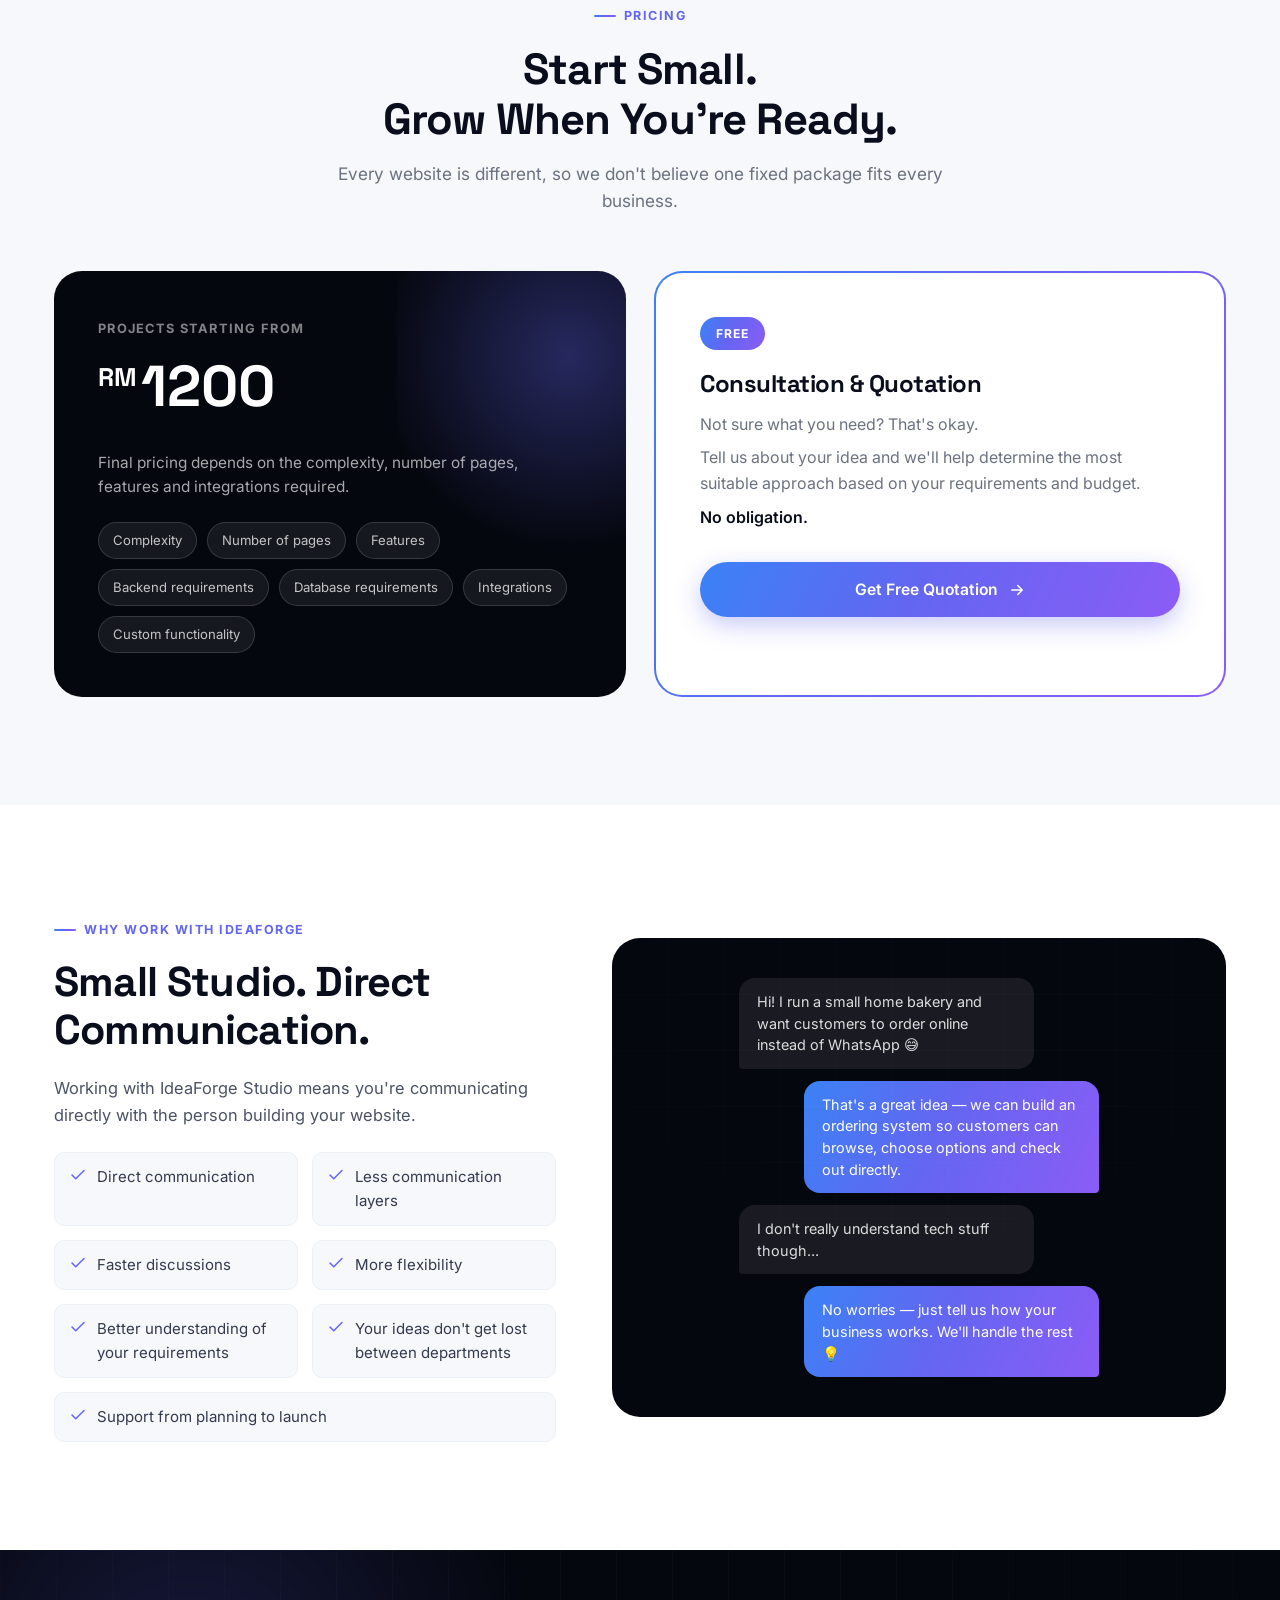
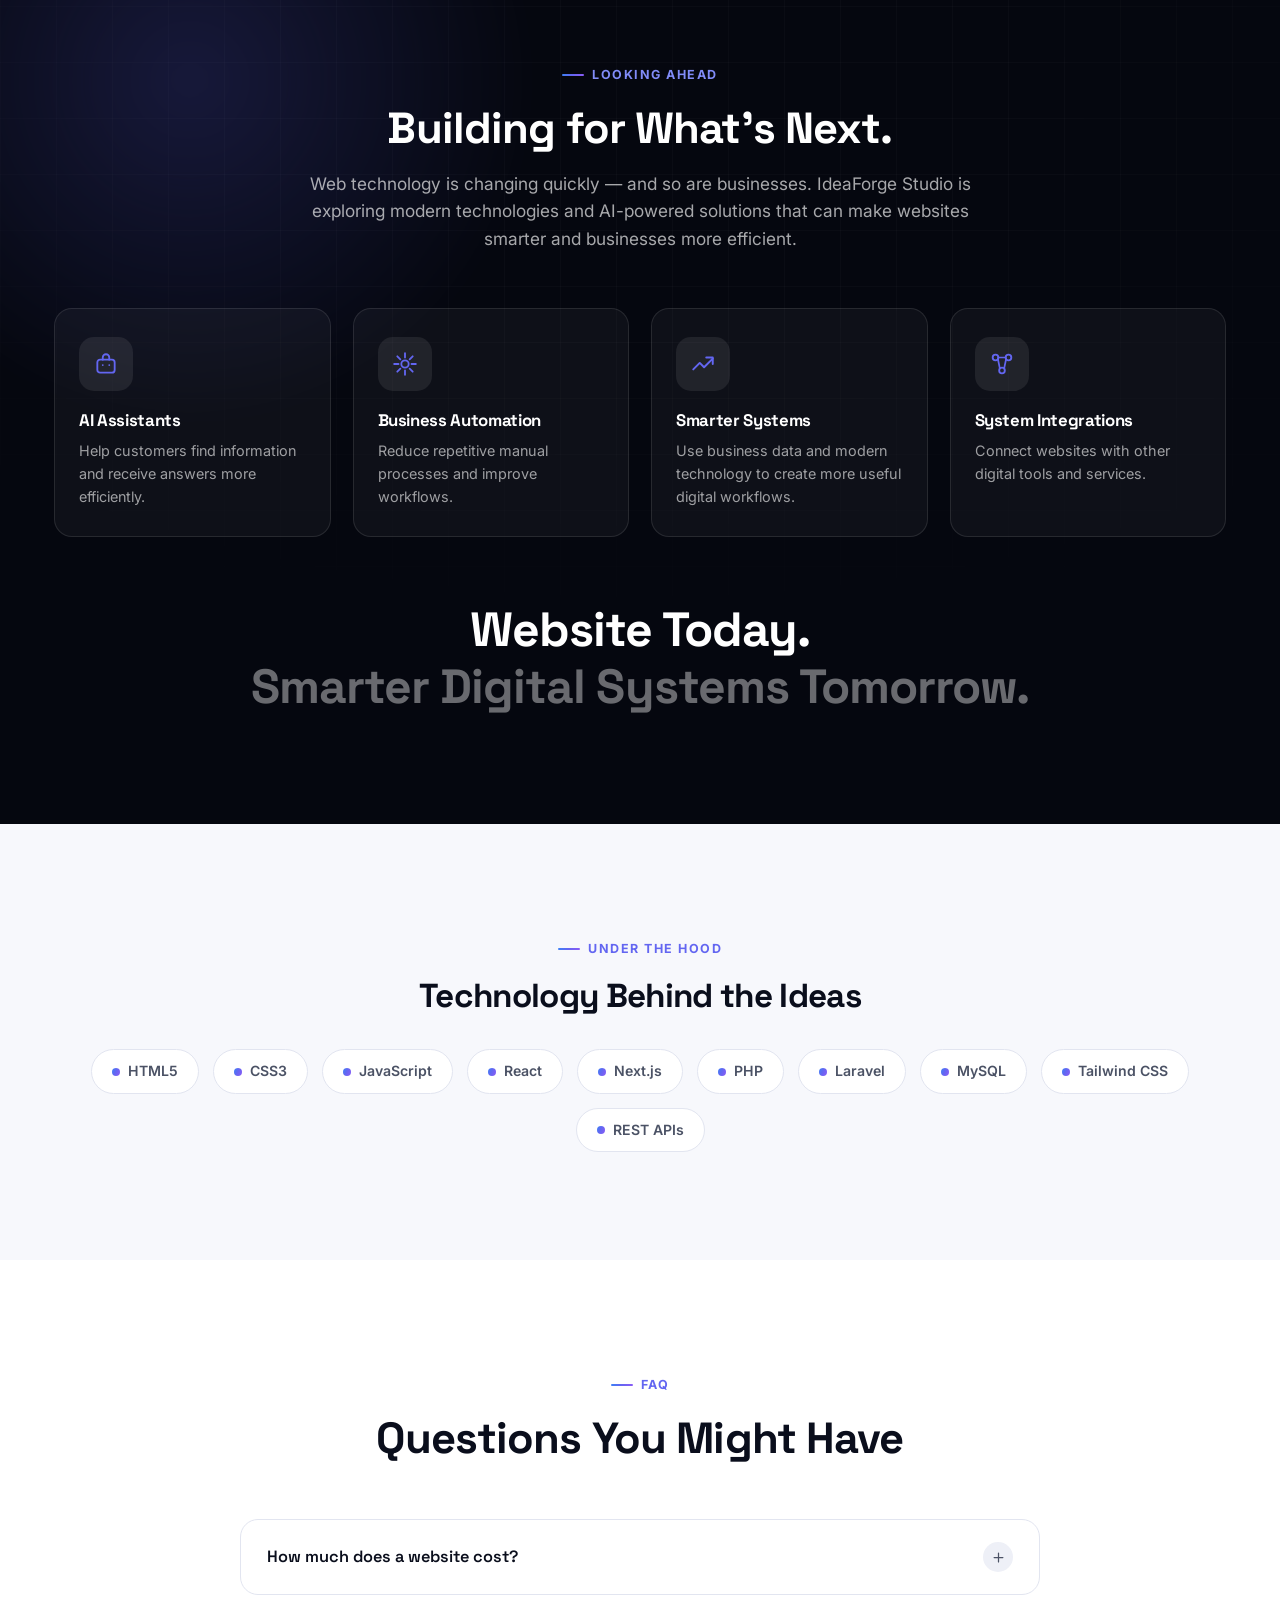
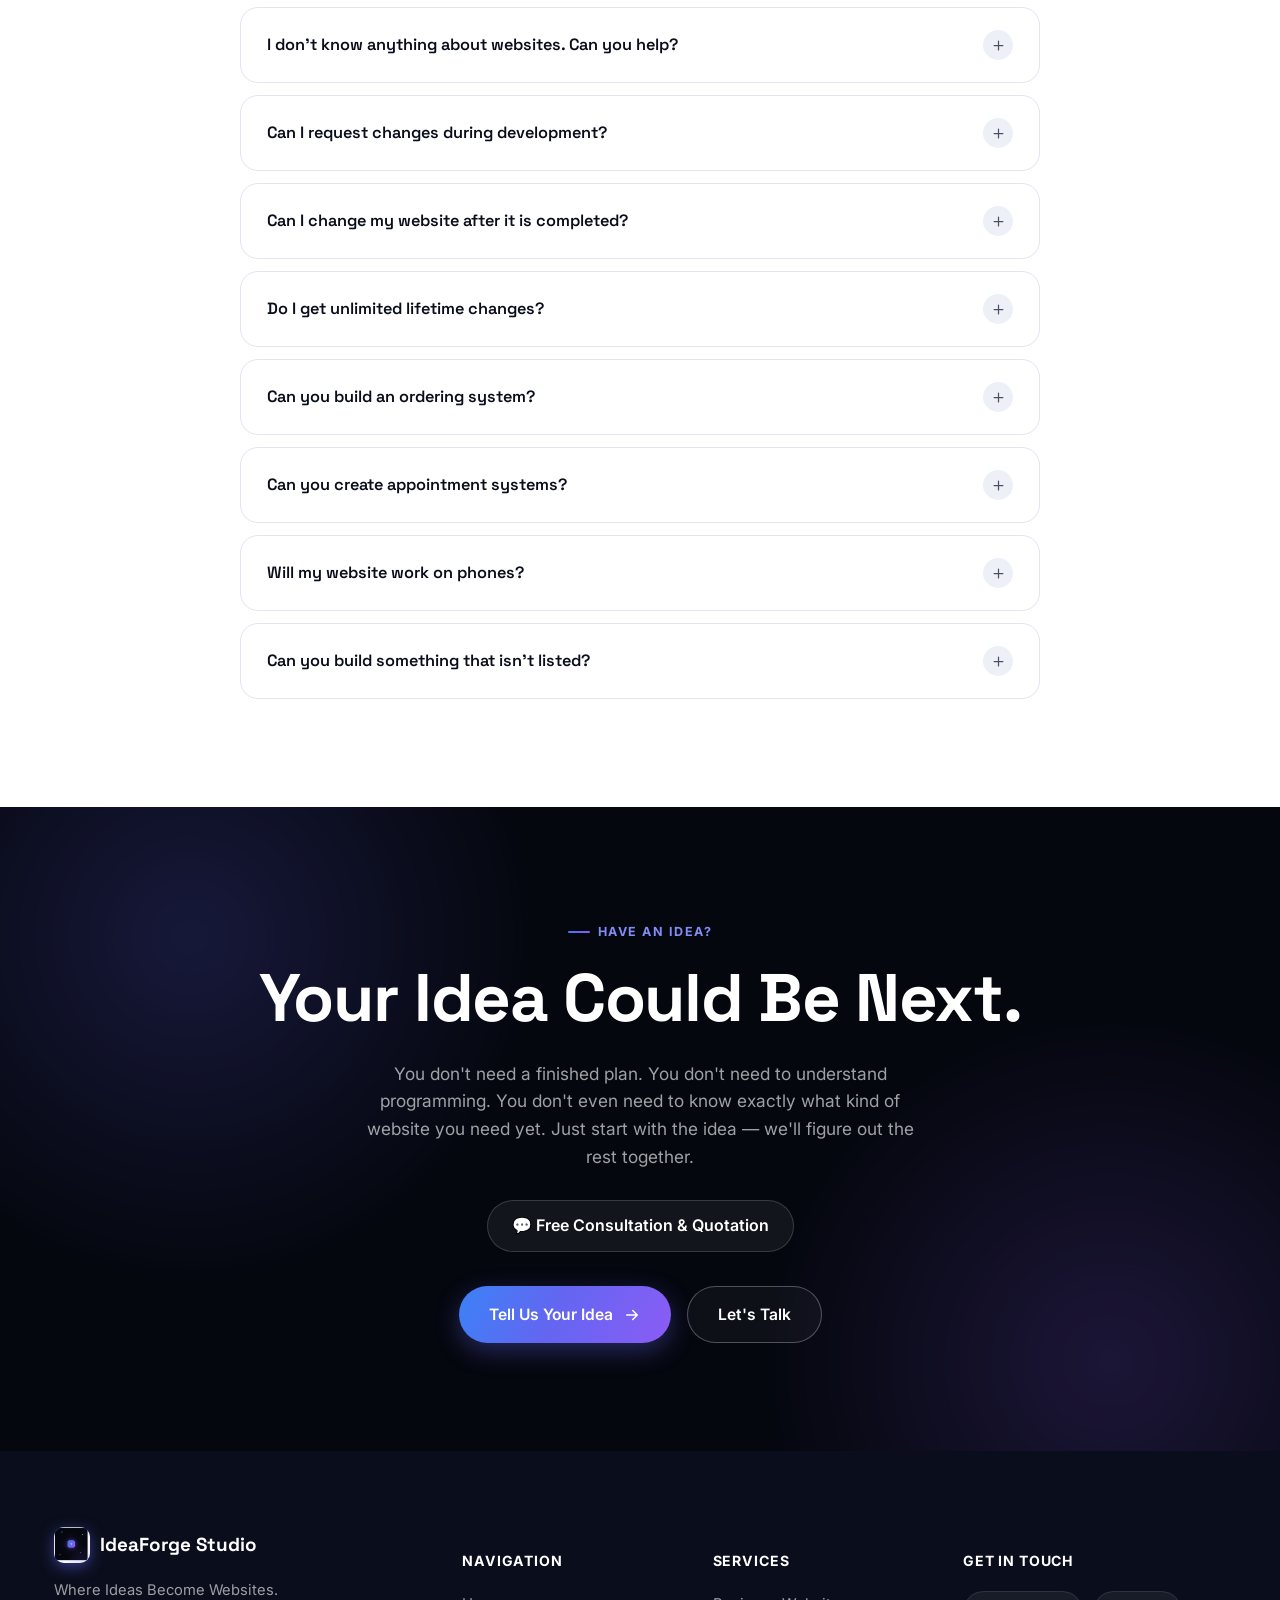
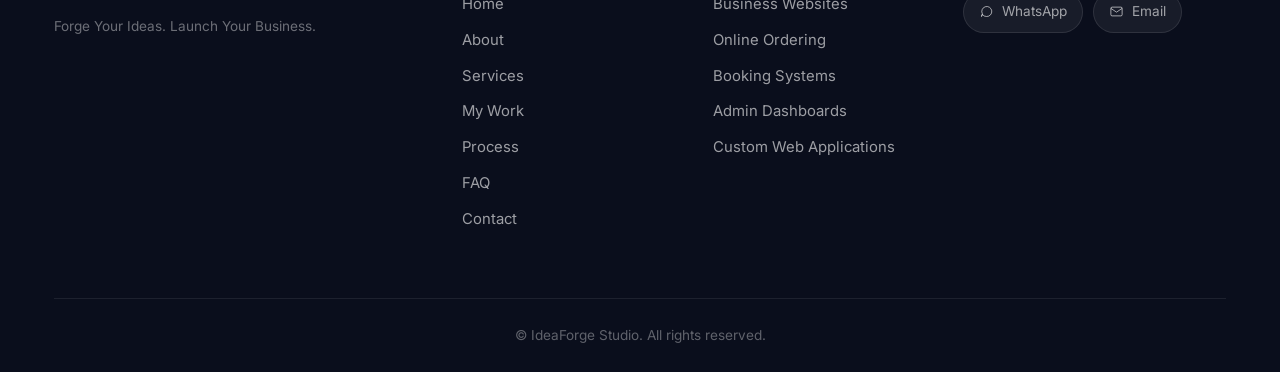
==== commit 83fe865d: "Update logo and favicon to IdeaForge logo" ====
--- a/index.html
+++ b/index.html
@@ -15,7 +15,7 @@
 <meta property="og:image" content="[data-uri]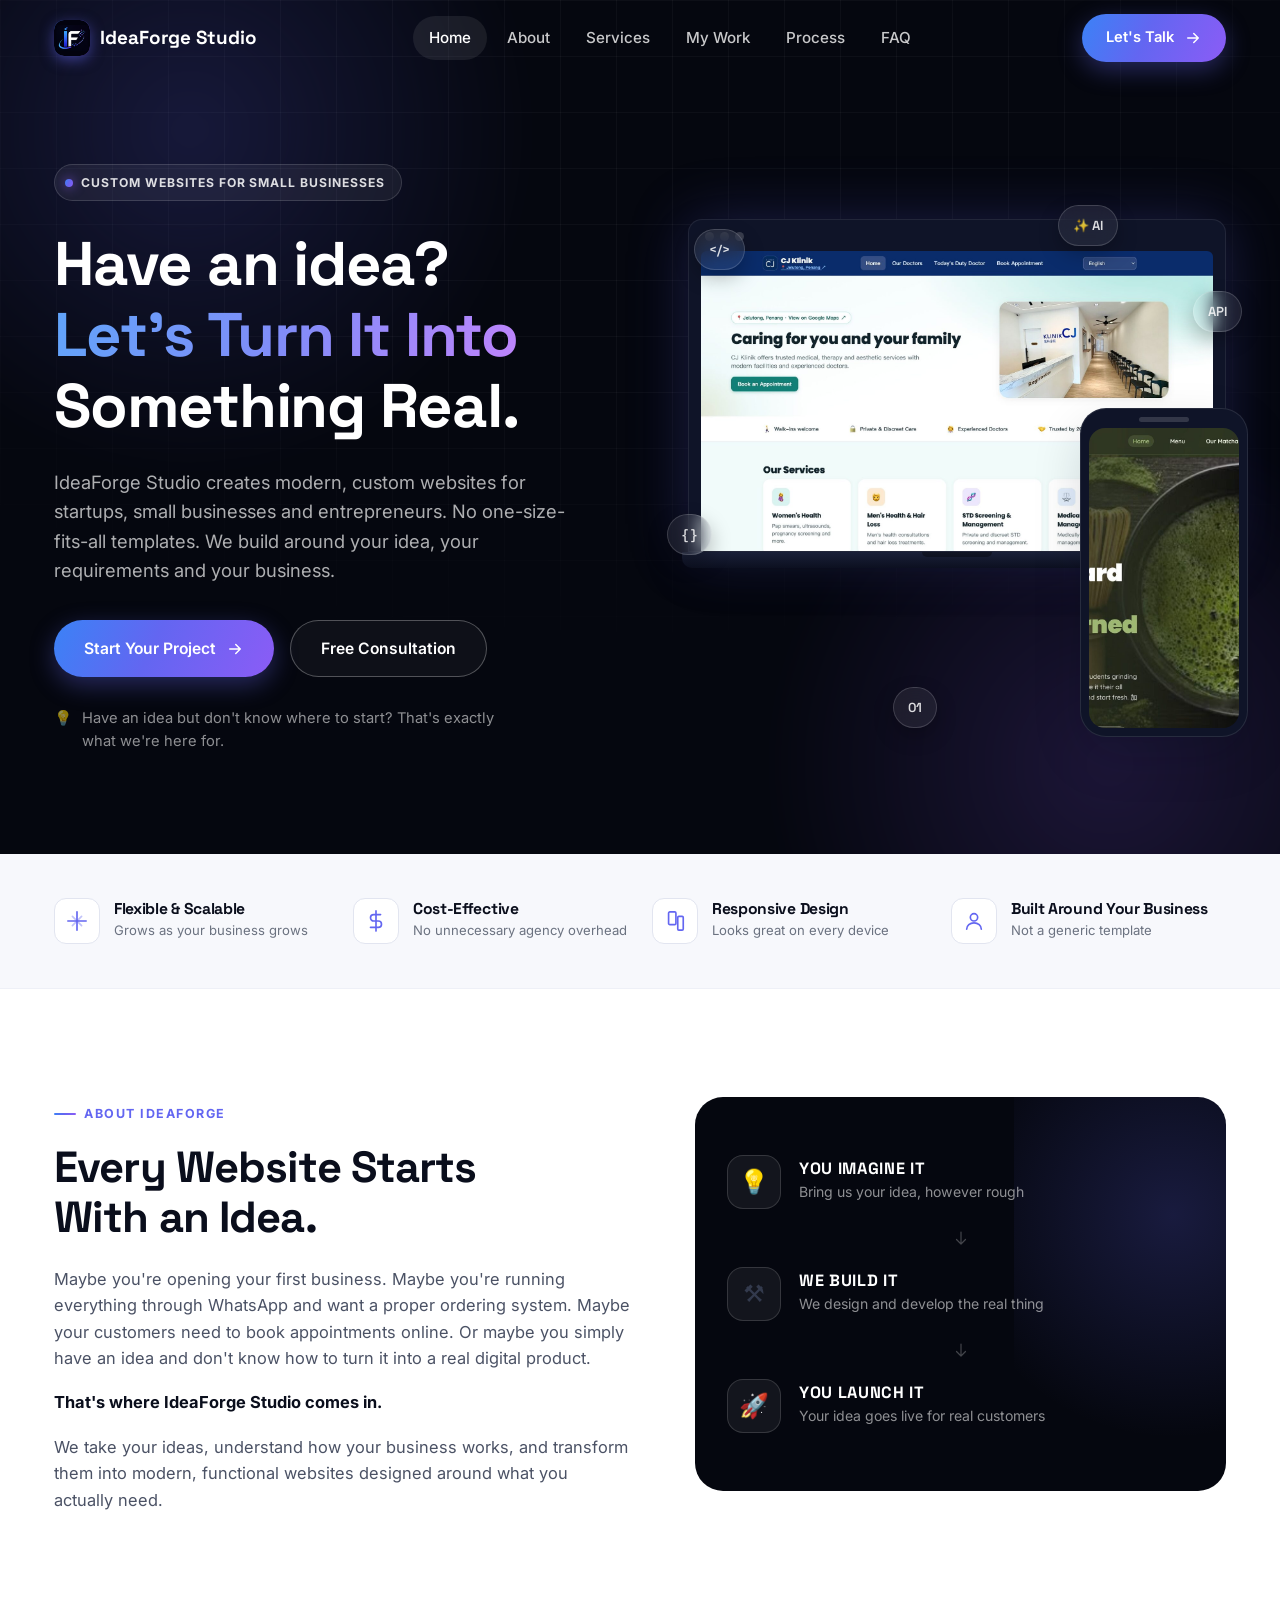
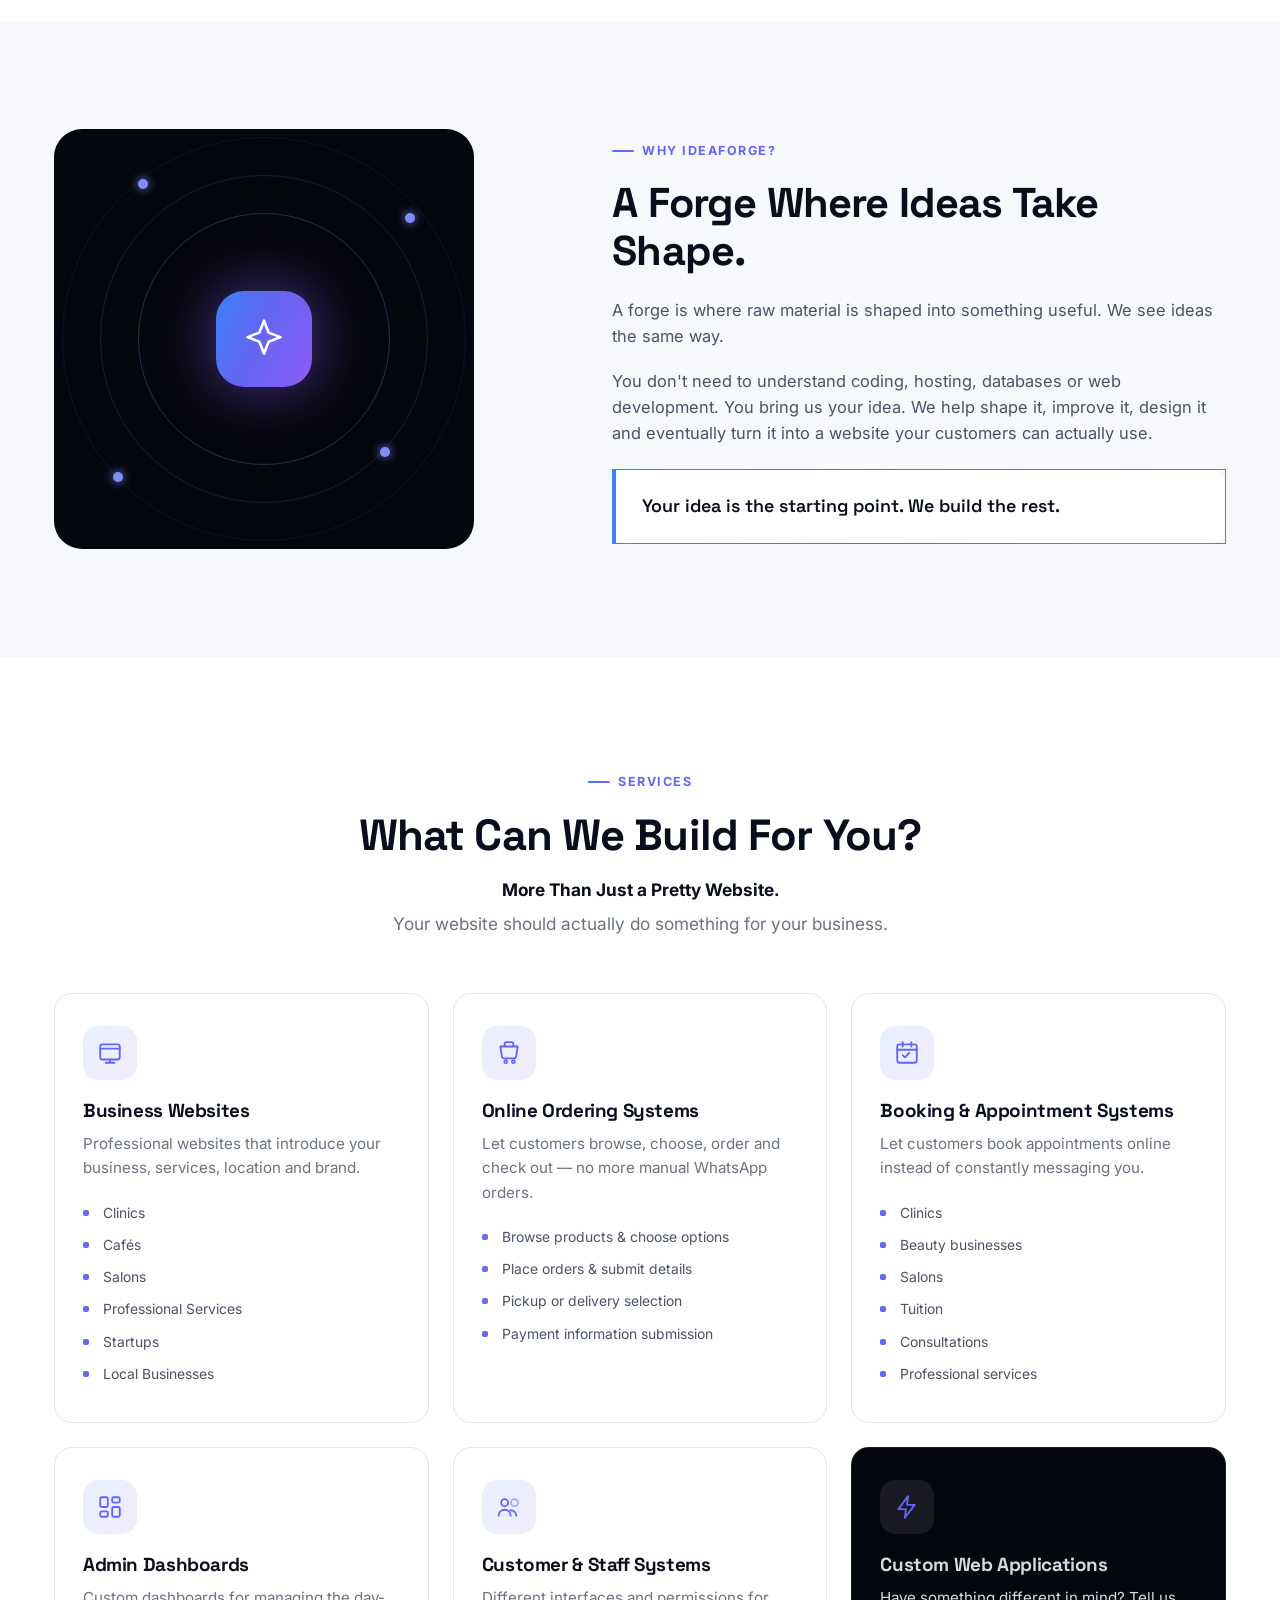
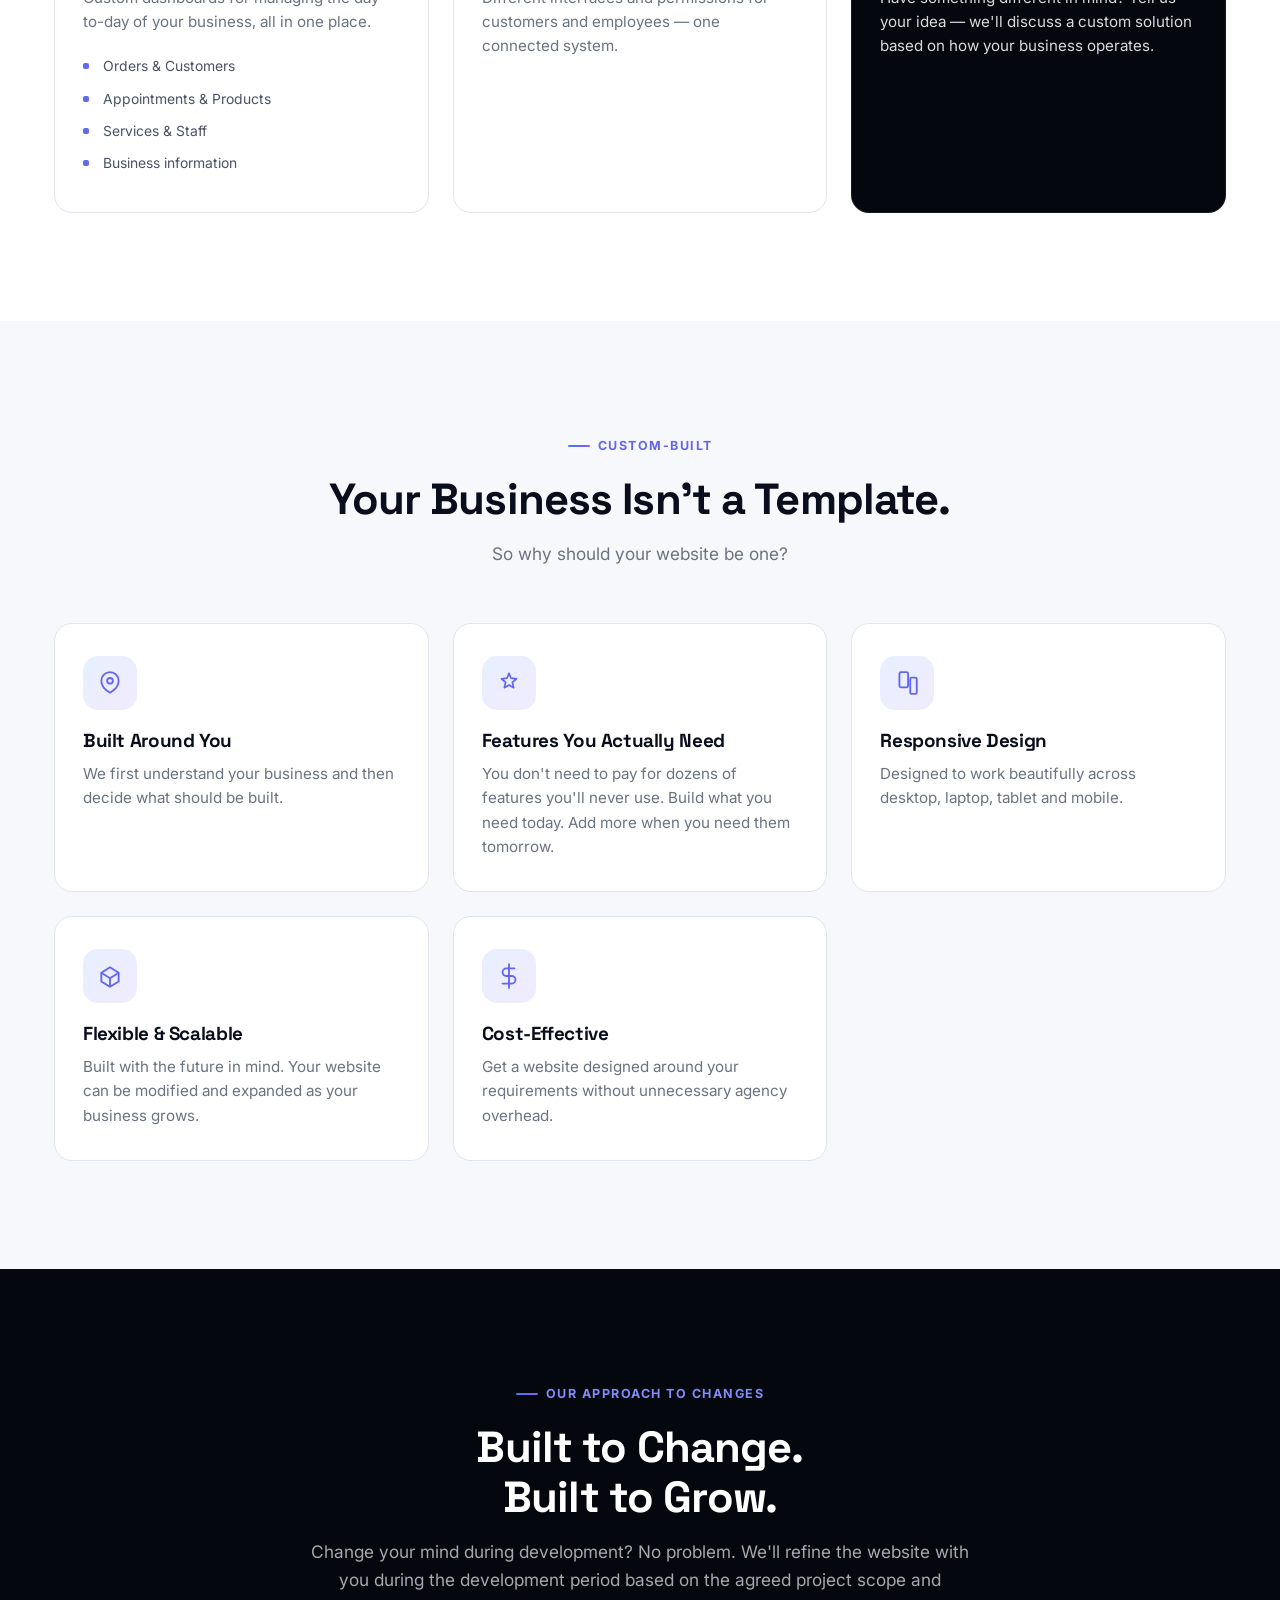
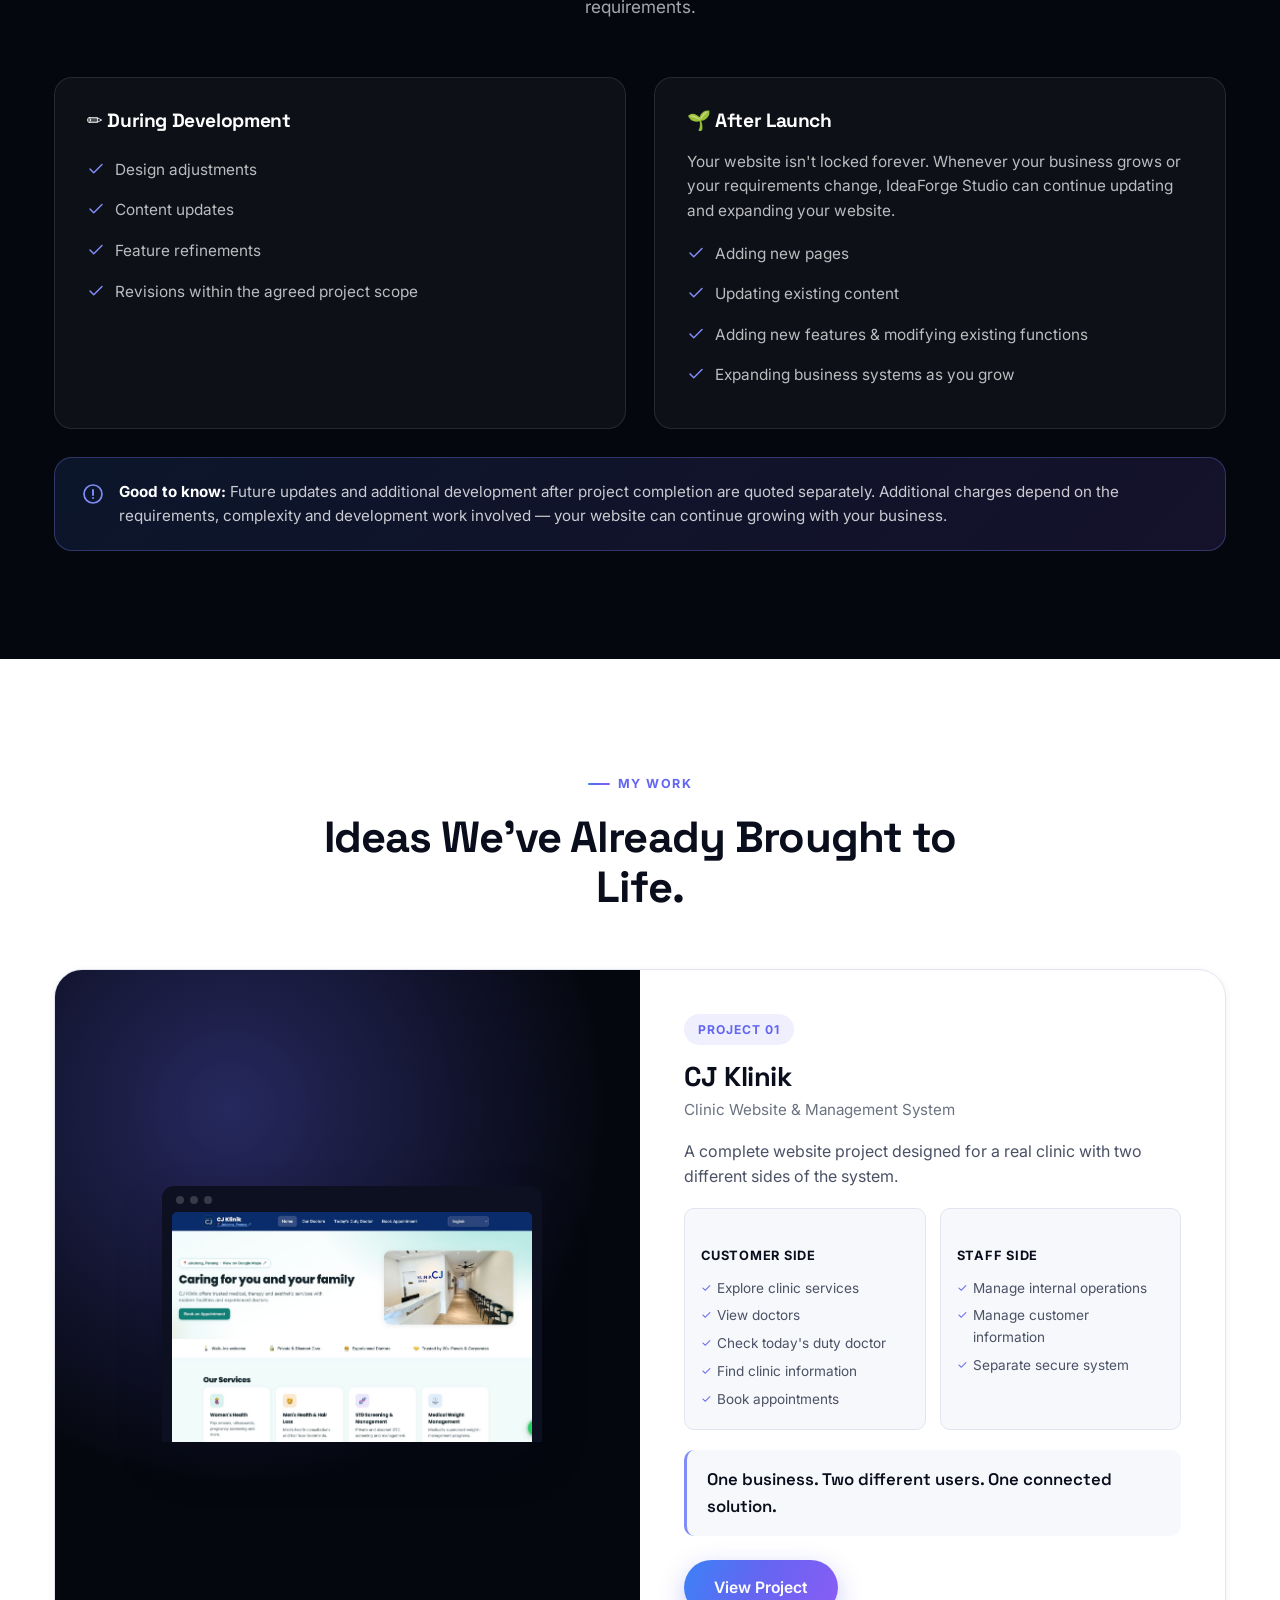
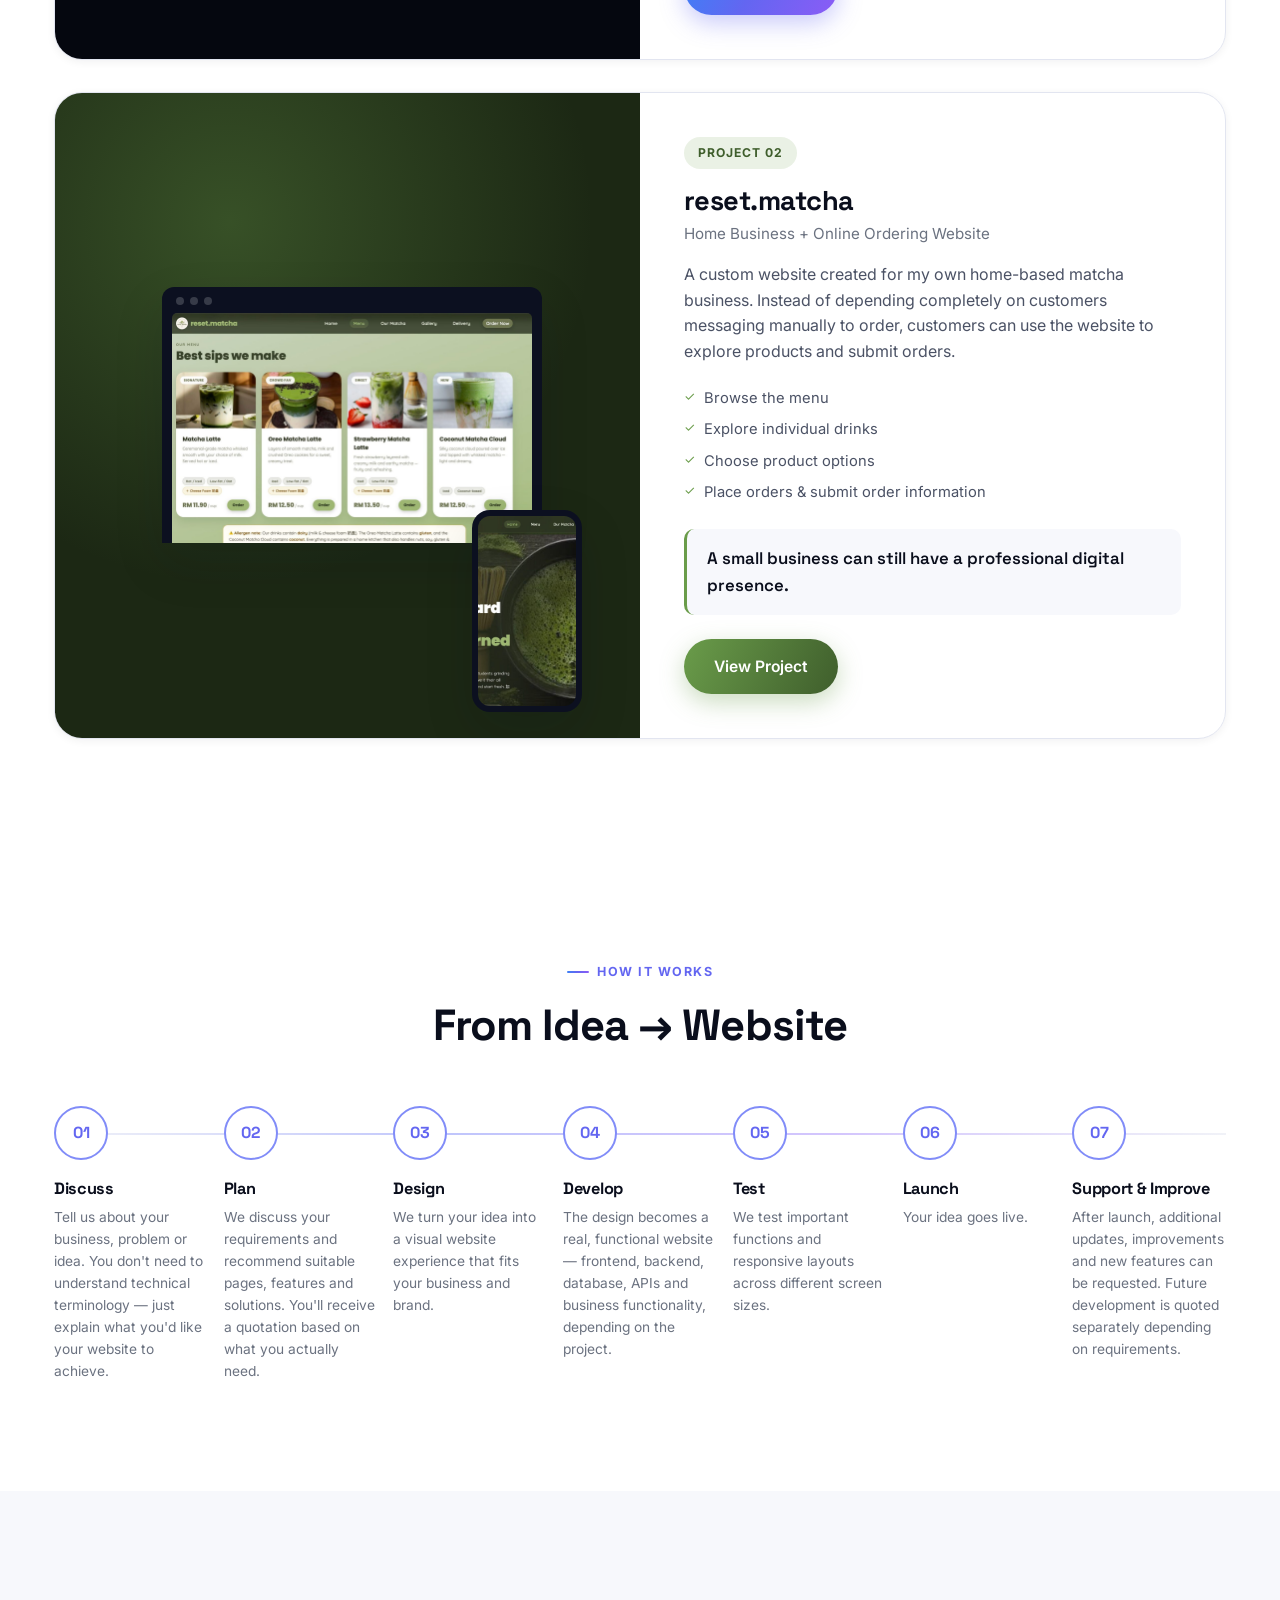
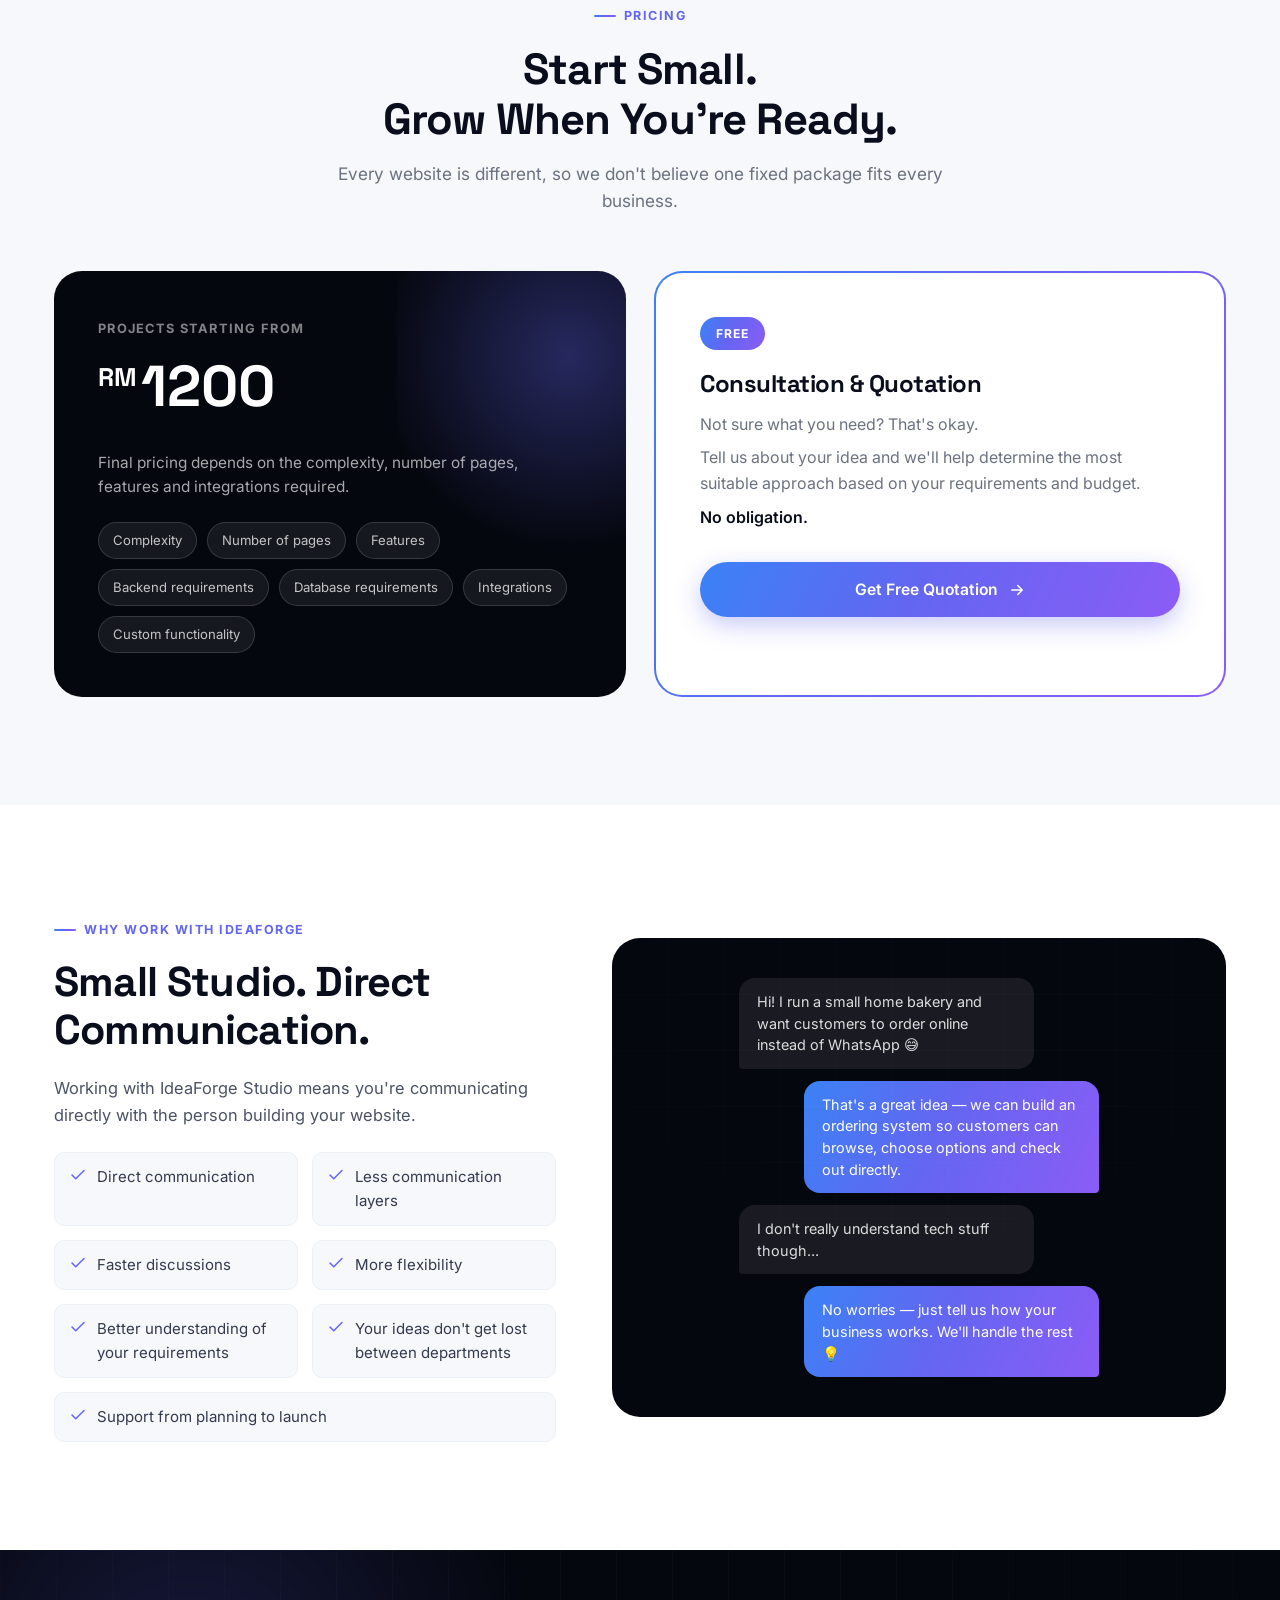
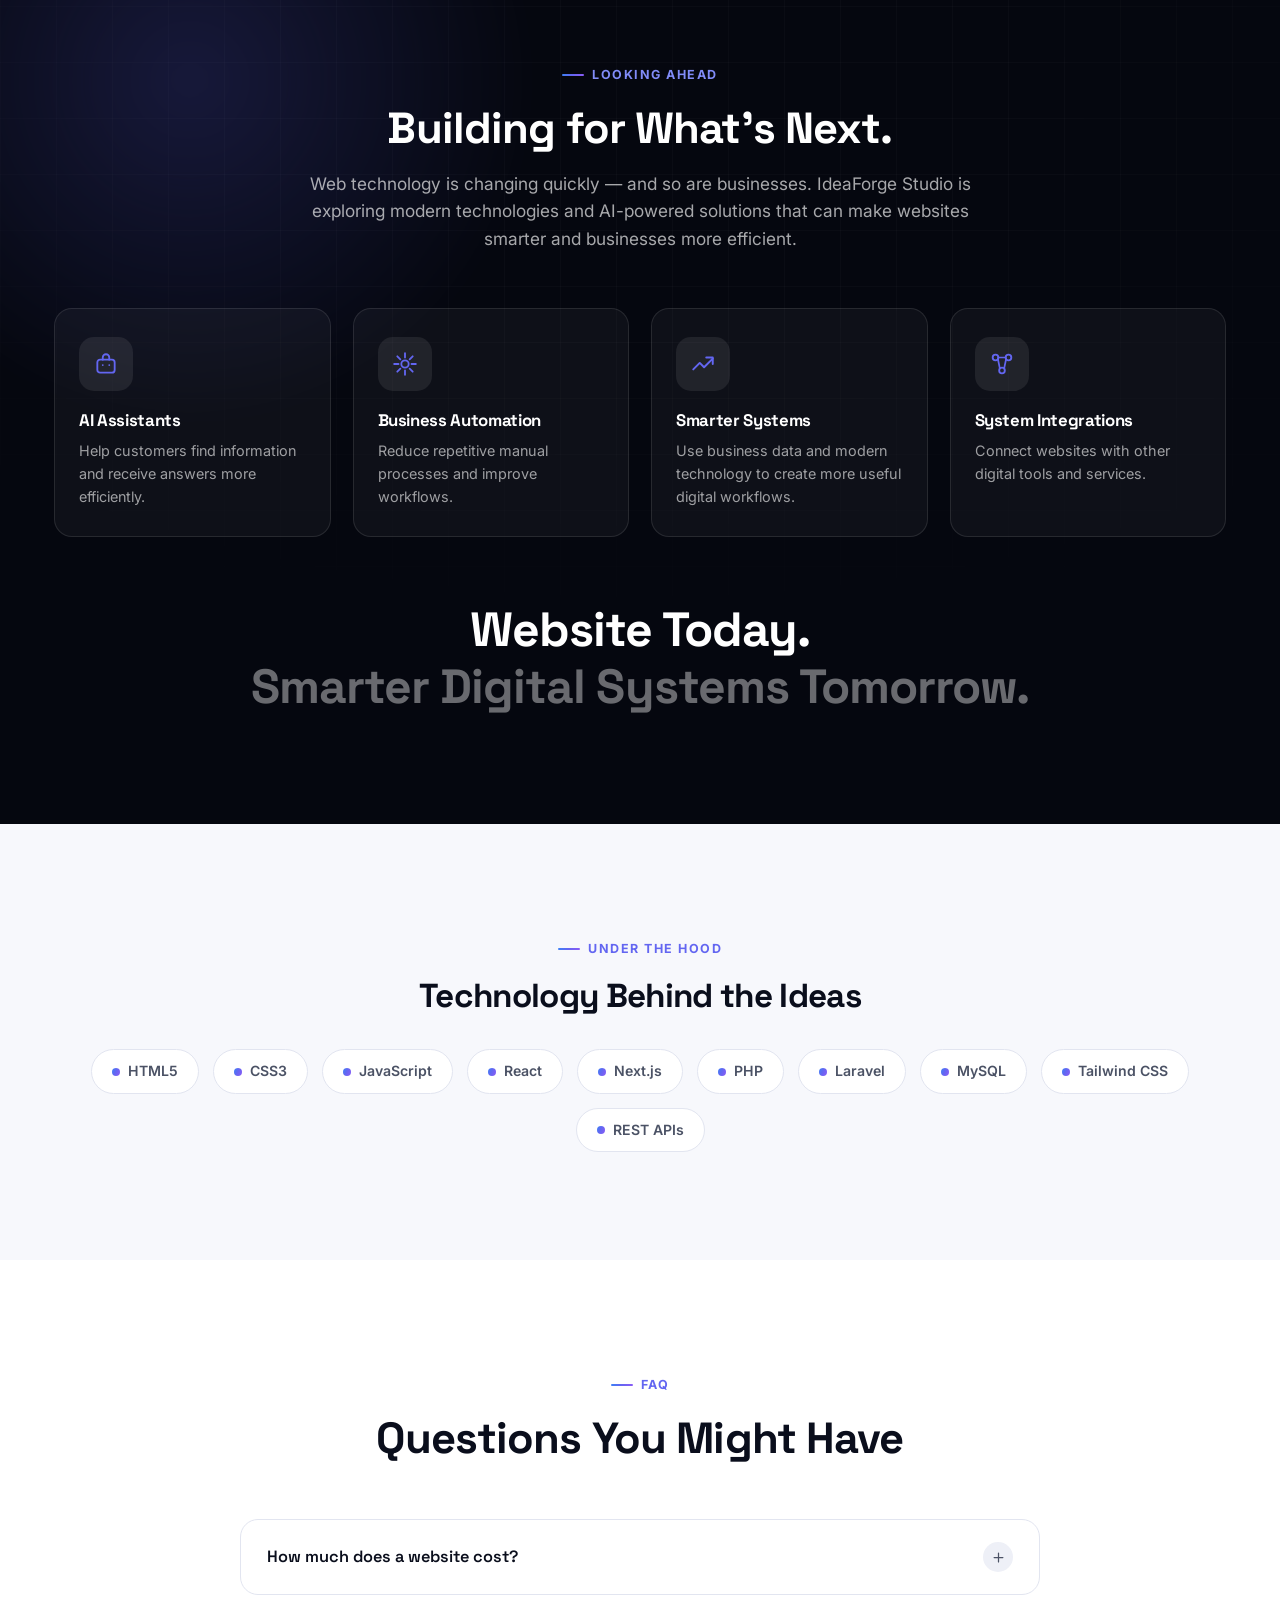
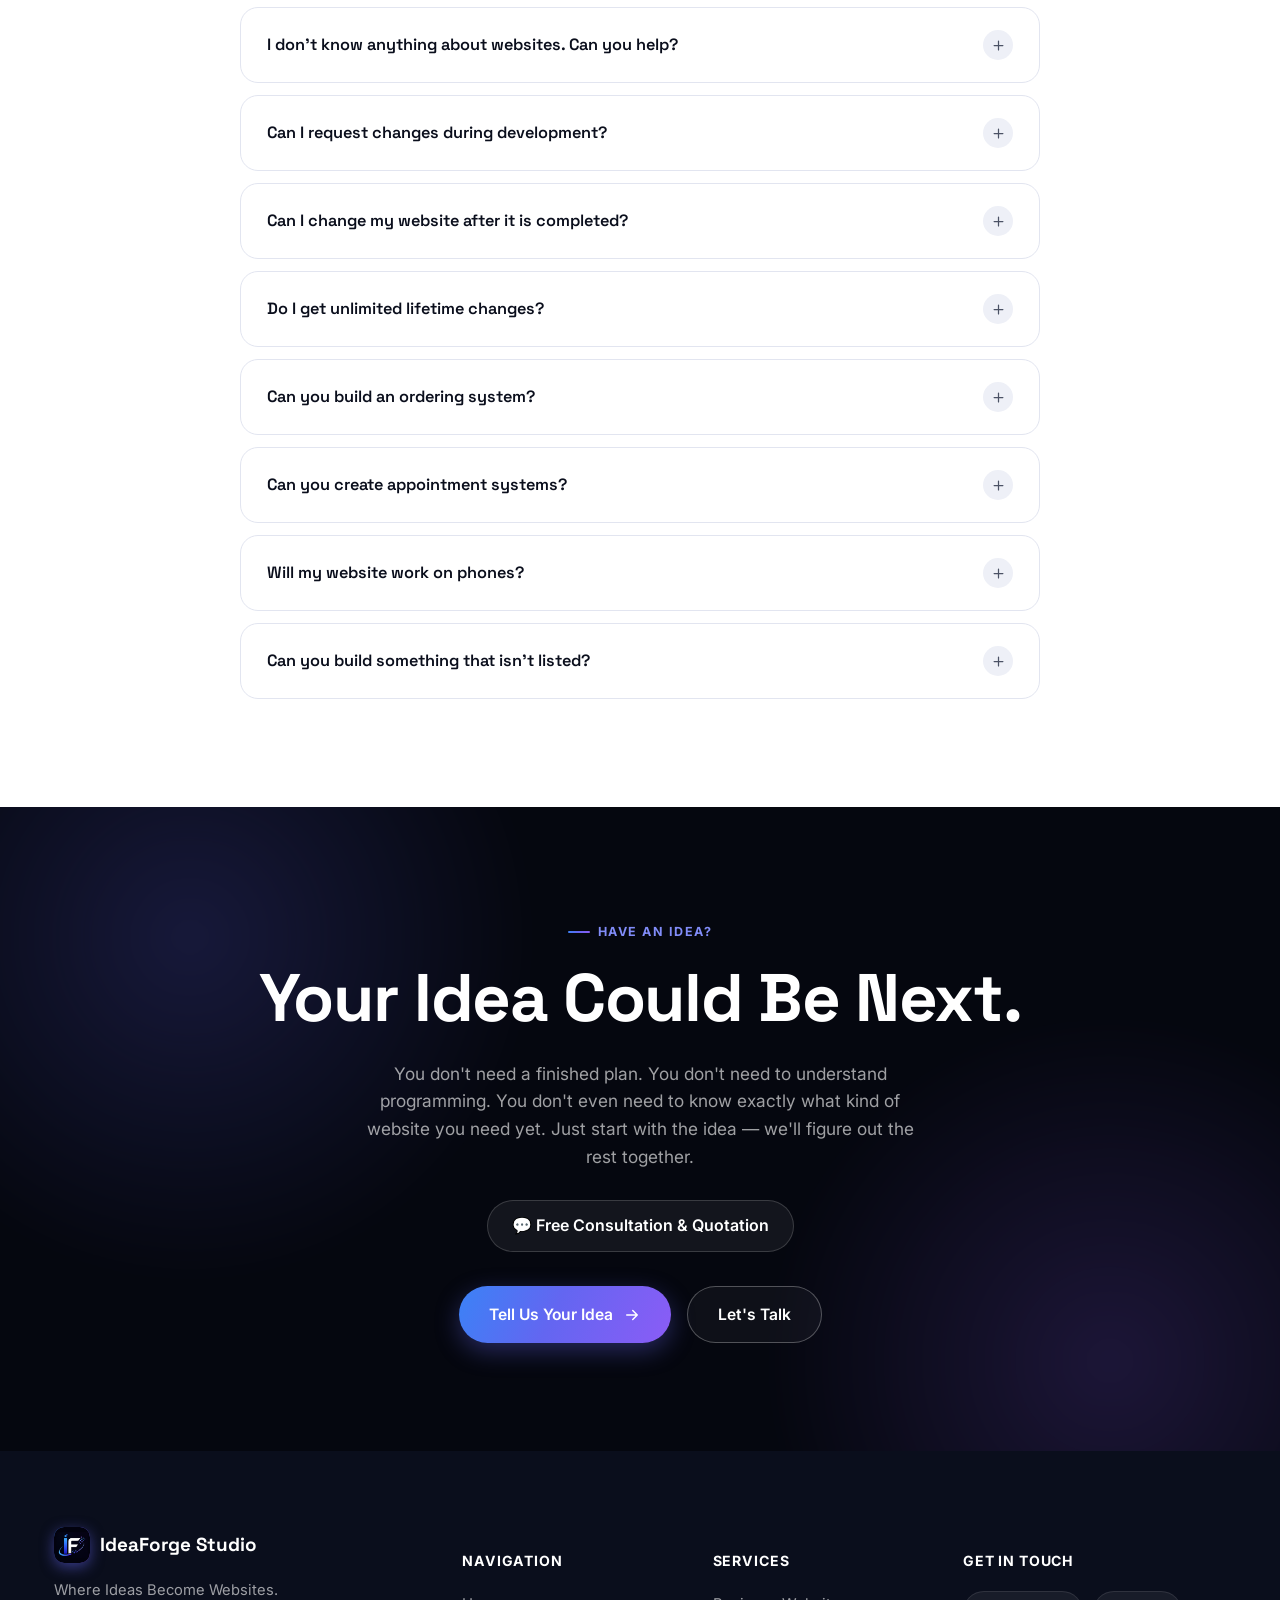
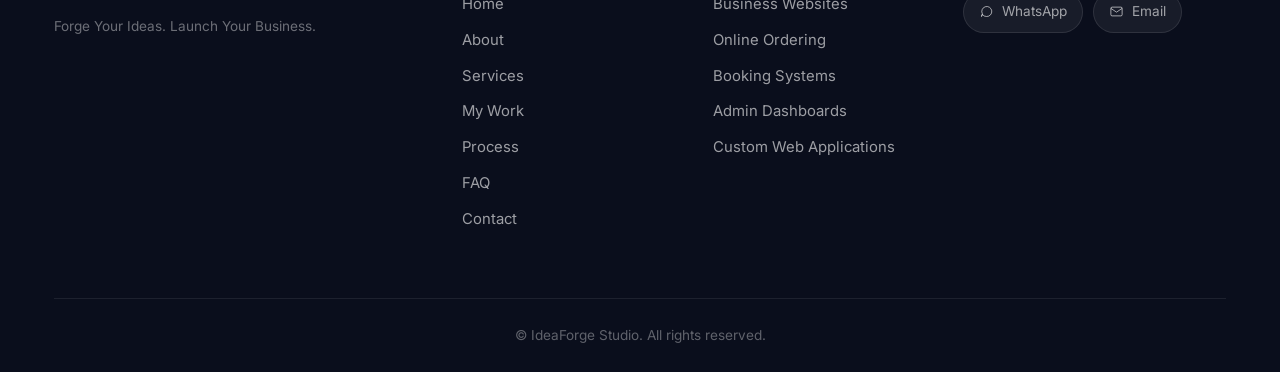
